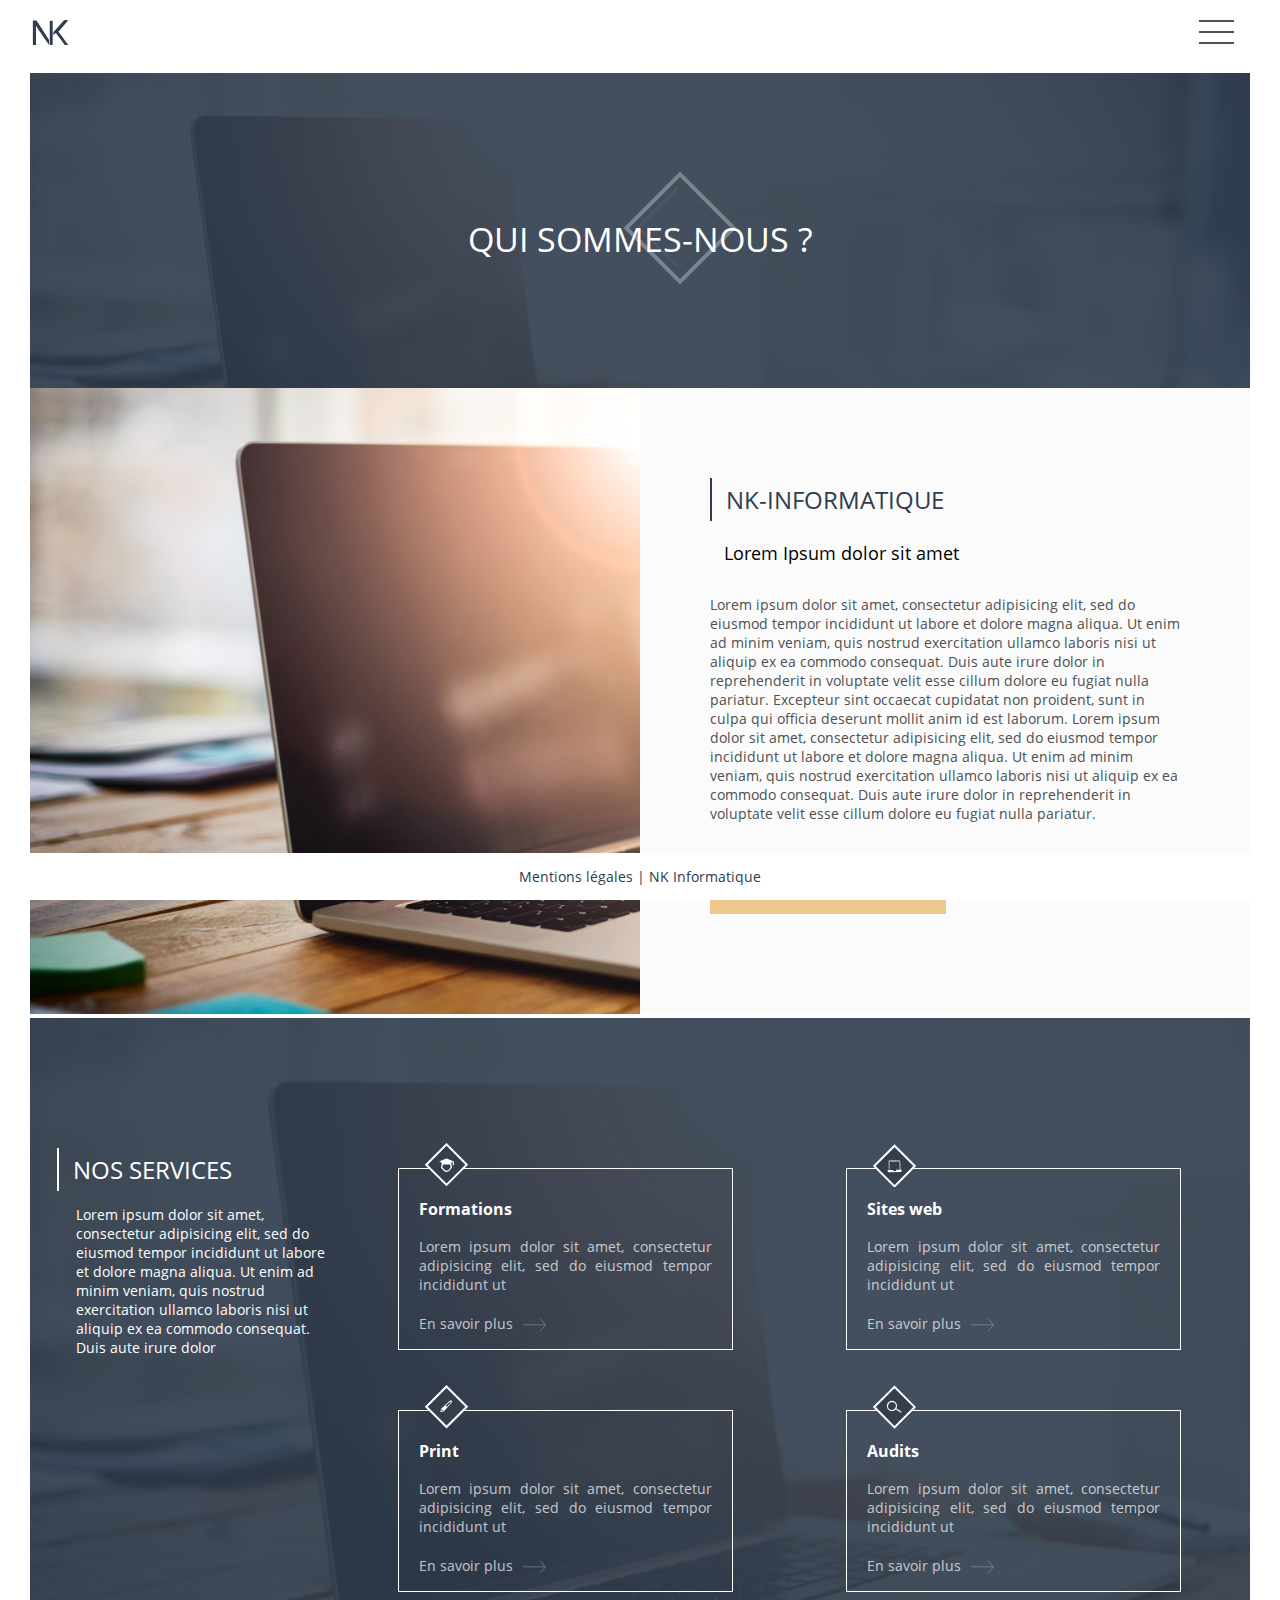
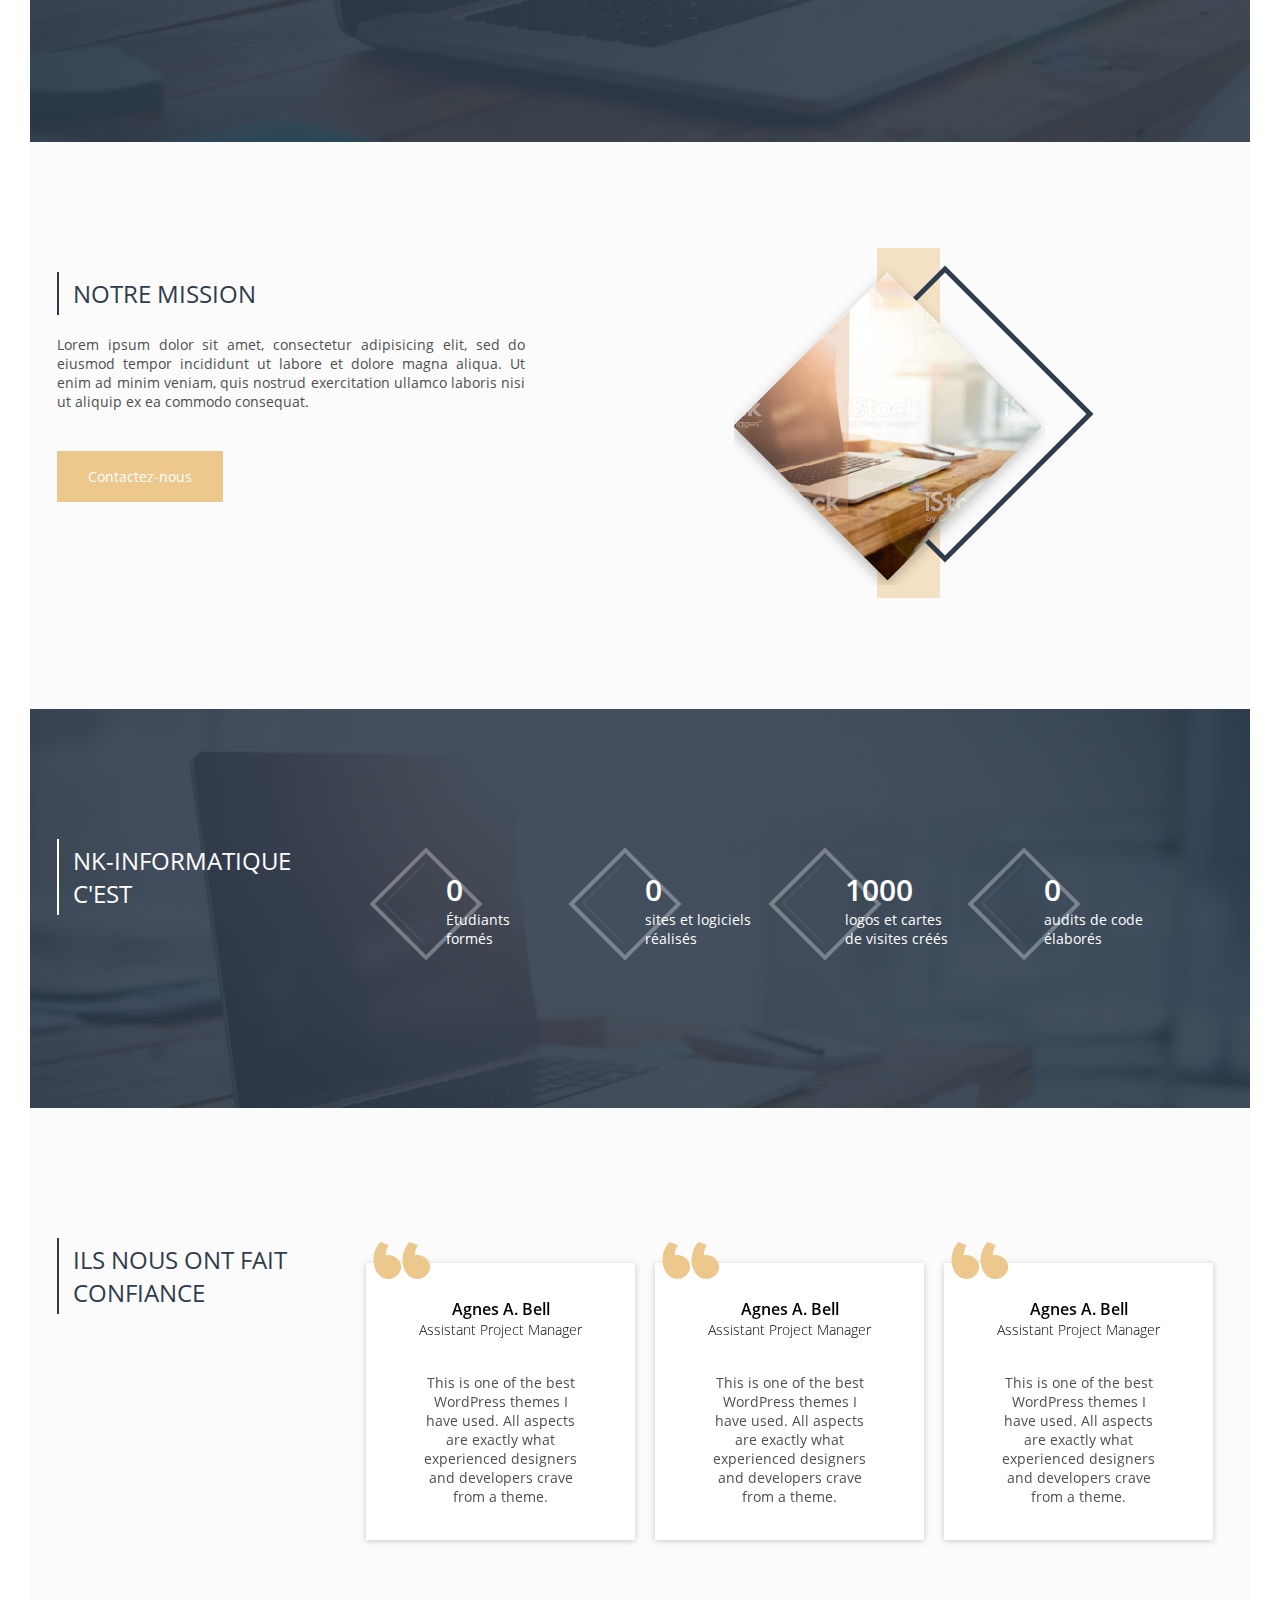
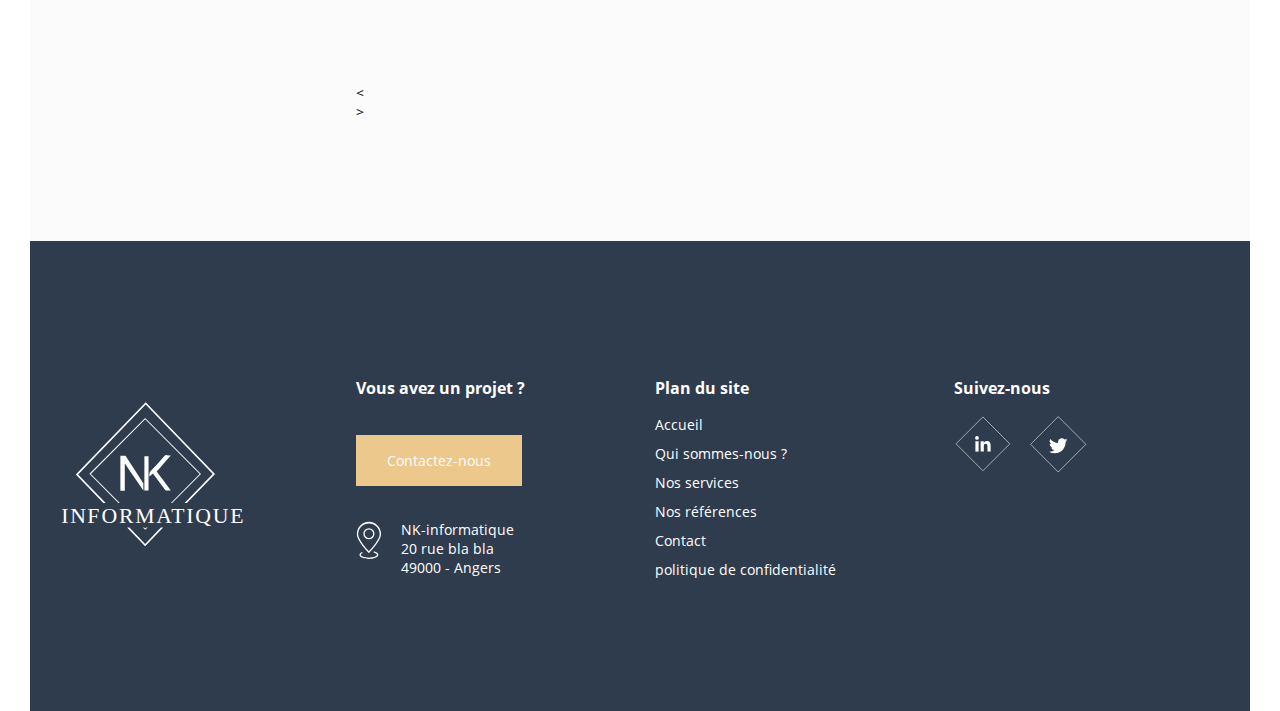
==== presentation.html @ 08543f2c "Page Présentation" ====
<!Doctype html>
<html lang="fr">
  <head>
    <meta charset="utf-8"/>
    <title> NK Informatique </title>
    <link rel="stylesheet" type="text/css" href="src/assets/bootstrap/grid.min.css">
    <link rel="stylesheet" type="text/css" href="src/assets/owl-carousel/owl.carousel.min.css">
    <link rel="stylesheet" type="text/css" href="style.css">
    <meta name="viewport" content="width=device-width, user-scalable=no">
  </head>

  <body>
      <header>
        <div class="container-fluid header">
          <div class="header-logo">
            <a href="#" title="retour à l'accueil"><img src="src/assets/img/logo-NK-informatique-head.svg" alt="NK-Informatique"></a>
          </div>
          <div class="header-nav">
            <div class="button_container" id="toggle">
              <span class="top"></span>
              <span class="middle"></span>
              <span class="bottom"></span>
            </div>
            <nav class="main-nav">
              <ul>
                <li>
                	<a class="link current" href="#">Accueil</a>
                </li>
                <li>
                	<a class="link" href="#">Qui sommes-nous ?</a>
                </li>
                <li>
                	<a class="link" href="#">Nos services</a>
                </li>
                <li>
                	<a class="link" href="#">Nos références</a>
                </li>
                <li>
                	<a class="link" href="#">Contact</a>
                </li>
              </ul>
            </nav>
          </div>
      </header>

      <section class="body-content">
        <div class="container-fluid">
          <section class="txt-center spad body-content_landing-header overlay">
            <div class="container">
              <div class="landing-hedare_content">
                <div class="losange-double"></div>
                <h1 class="txt-white"> Qui sommes-nous ? </h1>
              </div>
            </div>
          </section>

        <!--  <section id="pres-section-1" class="bg-grey pres-section-1 spad">
            <div class="container">
              <div class="row">
                <div class="txt-right double-img col-lg-4 col-md-5 col-sm-12">
                  <img class="img_background" src="src/assets/img/image-2.png">
                  <img src="src/assets/img/image-2.png">
                </div>
                <div class="pres-section-1_content col-lg-8 col-md-7 col-sm-12">
                  <h2 class="title">NK-informatique</h2>
                  <h3 class="sub-title">Lorem Ipsum dolor sit amet</h3>

                  <p class="summary txt-txt-justify">Lorem ipsum dolor sit amet, consectetur adipisicing elit, sed do eiusmod tempor incididunt ut
                     labore et dolore magna aliqua. Ut enim ad minim veniam, quis nostrud exercitation ullamco laboris nisi ut
                     aliquip ex ea commodo consequat. Duis aute irure dolor in reprehenderit in voluptate velit esse
                    cillum dolore eu fugiat nulla pariatur. Excepteur sint occaecat cupidatat non proident,
                    sunt in culpa qui officia deserunt mollit anim id est laborum.</p>

                    <a class="btn-primary" href="#">Découvrez nos références</a>
                </div>
              </div>
            </div>
          </section>-->



        <section id="pres-section-1" class="bg-grey pres-section-1">


                  <div class="pres-section-1_img">

                  </div>

                  <div class="pres-section-1_content">
                      <h2 class="title">NK-informatique</h2>
                      <h3 class="sub-title">Lorem Ipsum dolor sit amet</h3>

                      <p class="summary txt-txt-justify">Lorem ipsum dolor sit amet, consectetur adipisicing elit, sed do eiusmod tempor incididunt ut
                        labore et dolore magna aliqua. Ut enim ad minim veniam, quis nostrud exercitation ullamco laboris nisi ut
                        aliquip ex ea commodo consequat. Duis aute irure dolor in reprehenderit in voluptate velit esse
                        cillum dolore eu fugiat nulla pariatur. Excepteur sint occaecat cupidatat non proident,
                        sunt in culpa qui officia deserunt mollit anim id est laborum.
                        Lorem ipsum dolor sit amet, consectetur adipisicing elit, sed do eiusmod tempor incididunt ut
                        labore et dolore magna aliqua. Ut enim ad minim veniam, quis nostrud exercitation ullamco laboris nisi ut
                        aliquip ex ea commodo consequat. Duis aute irure dolor in reprehenderit in voluptate velit esse
                        cillum dolore eu fugiat nulla pariatur. </p>

                        <a class="btn-primary" href="#">Découvrez nos références</a>
                  </div>

            </section>


          <section class="section-4 section-services overlay spad">
            <div class="container">
              <div class="row">
                <div class="col-lg-3 col-md-3 col-sm-12">
                  <h2 class="title txt-white">Nos services</h2>
                  <p class="txt-white">Lorem ipsum dolor sit amet, consectetur adipisicing elit, sed do eiusmod tempor incididunt ut
                     labore et dolore magna aliqua. Ut enim ad minim veniam, quis nostrud exercitation ullamco laboris nisi ut
                     aliquip ex ea commodo consequat. Duis aute irure dolor</p>
                </div>
                <div class="col-lg-9 col-md-9 col-sm-12">
                    <div class="row">
                        <div class="col-lg-6 col-md-6 col-sm-12">
                          <div class="srv-bloc formation">
                            <h3 class="txt-white">Formations</h3>
                            <p class="txt-white">Lorem ipsum dolor sit amet, consectetur adipisicing elit, sed do eiusmod tempor incididunt ut
                            </p>
                            <a class="txt-white more" href="#">En savoir plus</a>
                          </div>
                        </div>
                        <div class="col-lg-6 col-md-6 col-sm-12">
                          <div class="srv-bloc web">
                            <h3 class="txt-white">Sites web</h3>
                            <p class="txt-white">Lorem ipsum dolor sit amet, consectetur adipisicing elit, sed do eiusmod tempor incididunt ut
                            </p>
                            <a class="txt-white more" href="#">En savoir plus</a>
                          </div>
                        </div>
                    </div>
                    <div class="row">
                        <div class="col-lg-6 col-md-6 col-sm-12">
                          <div class="srv-bloc print">
                            <h3 class="txt-white">Print</h3>
                            <p class="txt-white">Lorem ipsum dolor sit amet, consectetur adipisicing elit, sed do eiusmod tempor incididunt ut
                            </p>
                            <a class="txt-white more" href="#">En savoir plus</a>
                          </div>
                        </div>
                        <div class="col-lg-6 col-md-6 col-sm-12">
                          <div class="srv-bloc audit">
                            <h3 class="txt-white">Audits</h3>
                            <p class="txt-white">Lorem ipsum dolor sit amet, consectetur adipisicing elit, sed do eiusmod tempor incididunt ut
                            </p>
                            <a class="txt-white more" href="#">En savoir plus</a>
                          </div>
                        </div>
                    </div>
                </div>
              </div>
            </div>
          </section>

          <section class="section-3 section-3_mission spad bg-grey ">
            <div class="container">
              <div class="row">
                <div class="col-lg-5 col-md-12 col-sm-12">
                  <h2 class="title">Notre mission</h2>

                  <p class="summary txt-justify">Lorem ipsum dolor sit amet, consectetur adipisicing elit, sed do eiusmod tempor incididunt ut
                     labore et dolore magna aliqua. Ut enim ad minim veniam, quis nostrud exercitation ullamco laboris nisi ut
                     aliquip ex ea commodo consequat.</p>

                  <a class="btn-primary" href="#">Contactez-nous</a>
                </div>
                <div class="col-lg-7 col-md-12 col-sm-12">
                  <div class="section-mission_img txt-center">
                    <div class="section-mission_img-content">
                          <img src="src/assets/img/image-1.png" alt="">
                    </div>
                  </div>
                </div>
              </div>
            </div>
          </section>



          <section class="section-4 section-chiffres spad overlay">
            <div class="container">
              <div class="row">
                <div class="col-lg-3 col-md-12 col-sm-12">
                  <h2 class="txt-white title">NK-Informatique c'est</h2>
                </div>

                  <div class="col-lg-2 col-md-3 col-sm-12">
                    <div class="section-4_decompte">
                      <div class="losange-double"></div>
                      <h2 class="txt-white incremental" rel="350"> 0 </h2>
                      <p class="txt-white">Étudiants formés</p>
                      </div>
                    </div>

                    <div class="col-lg-2 col-md-3 col-sm-12">
                      <div class="section-4_decompte">
                        <div class="losange-double"></div>
                        <h2 class="txt-white incremental" rel="79"> 0 </h2>
                        <p class="txt-white">sites et logiciels réalisés</p>
                        </div>
                      </div>

                      <div class="col-lg-2 col-md-3 col-sm-12">
                        <div class="section-4_decompte">
                          <div class="losange-double"></div>
                          <h2 class="txt-white incremental" rel="1280"> 1000 </h2>
                          <p class="txt-white">logos et cartes de visites créés</p>
                          </div>
                        </div>

                        <div class="col-lg-2 col-md-3 col-sm-12">
                          <div class="section-4_decompte">
                            <div class="losange-double"></div>
                            <h2 class="txt-white incremental" rel="23"> 0 </h2>
                            <p class="txt-white">audits de code élaborés</p>
                            </div>
                          </div>

                </div>
              </div>
          </section>




          <section class="section-5 section-testymony spad bg-grey">
            <div class="container">
              <div class="row">
                <div class="col-lg-3 col-md-12 col-sm-12">
                  <h2 class="title">Ils nous ont fait confiance</h2>
                </div>

                  <div class="col-lg-9 col-md-9 col-sm-12">
                        <div id="testimonial-slider" class="owl-carousel">

                              <div class="testimonial-item equal-height style-6 shadow" style="height: 254px;">

                                  <div class="cell-right">
                                      <div class="testimonial-name"><h3>Agnes A. Bell<h3></div>
                                      <div class="testimonial-job"><h4>Assistant Project Manager</h4></div>
                                  </div>
                                  <div class="testimonial-content quote">
                                    <p>This is one of the best WordPress themes I have used. All aspects are exactly what experienced designers and developers crave from a theme.</p>
                                  </div>
                              </div>

                              <div class="testimonial-item equal-height style-6 shadow" style="height: 254px;">

                                  <div class="cell-right">
                                      <div class="testimonial-name"><h3>Agnes A. Bell<h3></div>
                                      <div class="testimonial-job"><h4>Assistant Project Manager</h4></div>
                                  </div>
                                  <div class="testimonial-content quote">
                                    <p>This is one of the best WordPress themes I have used. All aspects are exactly what experienced designers and developers crave from a theme.</p>
                                  </div>
                              </div>

                              <div class="testimonial-item equal-height style-6 shadow" style="height: 254px;">

                                  <div class="cell-right">
                                      <div class="testimonial-name"><h3>Agnes A. Bell<h3></div>
                                      <div class="testimonial-job"><h4>Assistant Project Manager</h4></div>
                                  </div>
                                  <div class="testimonial-content quote">
                                    <p>This is one of the best WordPress themes I have used. All aspects are exactly what experienced designers and developers crave from a theme.</p>
                                  </div>
                              </div>

                              <div class="testimonial-item equal-height style-6 shadow" style="height: 254px;">

                                  <div class="cell-right">
                                      <div class="testimonial-name"><h3>Agnes A. Bell<h3></div>
                                      <div class="testimonial-job"><h4>Assistant Project Manager</h4></div>
                                  </div>
                                  <div class="testimonial-content quote">
                                    <p>This is one of the best WordPress themes I have used. All aspects are exactly what experienced designers and developers crave from a theme.
                                    This is one of the best WordPress themes I have used. All aspects are exactly what experienced designers and developers crave from a theme.</p>
                                  </div>
                              </div>
                          </div>
                    </div>
                </div>
              </div>
          </section>


          <footer class="bg-blue spad main-footer">
            <div class="container">
              <div class="row">
                <div class="col-lg-3 col-md-6 col-sm-6 col-xs-12 align-self-center">
                  <img class="logo" src="src/assets/img/logo-NK-informatique-bc.svg" alt="" >
                </div>
                <div class="col-lg-3 col-md-6 col-sm-6 col-xs-12">
                  <div class="footer_cta">
                    <h3 class="txt-white">Vous avez un projet ?</h3>
                    <a class="btn-primary" href="#">Contactez-nous</a>
                  </div>
                  <div class="footer_adress">
                    <img src="src/assets/img/icones/localisation.svg" alt="">
                    <p class="footer_localisation txt-white">NK-informatique<br/>
                    20 rue bla bla <br/>
                    49000 - Angers</p>
                  </div>
                </div>
                <div class="footer_sitemap col-lg-3 col-md-6 col-sm-6 col-xs-12">
                    <h3 class="txt-white">Plan du site</h3>
                    <ul>
                      <li><a class="link txt-white" href="#">Accueil</a></li>
                      <li><a class="link txt-white" href="#">Qui sommes-nous ?</a></li>
                      <li><a class="link txt-white" href="#">Nos services</a></li>
                      <li><a class="link txt-white" href="#">Nos références</a></li>
                      <li><a class="link txt-white" href="#">Contact</a></li>
                      <li><a class="link txt-white" href="#">politique de confidentialité</a></li>
                    </ul>
                </div>
                <div class="footer_sn col-lg-3 col-md-6 col-sm-6 col-xs-12">
                  <h3 class="txt-white">Suivez-nous</h3>
                  <a href="#" title="Linkedin"><img src="src/assets/img/icones/linkedin.svg" alt="Linkedin"></a>
                  <a href="#" title="Twitter"><img src="src/assets/img/icones/twitter.svg" alt="Twitter"></a>
                </div>
              </div>
            </div>
          </footer>


        </div>
      </section>


      <footer class="sub-footer">
        <div class="footer-content">
          <p><a class="link" href="#">Mentions légales</a> | NK Informatique </p>
        </div>
      </footer>
    </div>
    <script type="text/javascript" src="src/assets/js/jquery.min.js"></script>
    <script type="text/javascript" src="src/assets/js/owl.carousel.min.js"></script>
    <script type="text/javascript" src="src/assets/js/main.js"></script>
    </body>


</html>
---- src/assets/bootstrap/grid.min.css ----
/*!
 * Bootstrap Grid v4.0.0 (https://getbootstrap.com)
 * Copyright 2011-2018 The Bootstrap Authors
 * Copyright 2011-2018 Twitter, Inc.
 * Licensed under MIT (https://github.com/twbs/bootstrap/blob/master/LICENSE)
 */@-ms-viewport{width:device-width}html{box-sizing:border-box;-ms-overflow-style:scrollbar}*,::after,::before{box-sizing:inherit}.container{width:100%;padding-right:15px;padding-left:15px;margin-right:auto;margin-left:auto}@media (min-width:576px){.container{max-width:540px}}@media (min-width:768px){.container{max-width:720px}}@media (min-width:992px){.container{max-width:960px}}@media (min-width:1200px){.container{max-width:1140px}}.container-fluid{width:100%;padding-right:15px;padding-left:15px;margin-right:auto;margin-left:auto}.row{display:-webkit-box;display:-ms-flexbox;display:flex;-ms-flex-wrap:wrap;flex-wrap:wrap;margin-right:-15px;margin-left:-15px}.no-gutters{margin-right:0;margin-left:0}.no-gutters>.col,.no-gutters>[class*=col-]{padding-right:0;padding-left:0}.col,.col-1,.col-10,.col-11,.col-12,.col-2,.col-3,.col-4,.col-5,.col-6,.col-7,.col-8,.col-9,.col-auto,.col-lg,.col-lg-1,.col-lg-10,.col-lg-11,.col-lg-12,.col-lg-2,.col-lg-3,.col-lg-4,.col-lg-5,.col-lg-6,.col-lg-7,.col-lg-8,.col-lg-9,.col-lg-auto,.col-md,.col-md-1,.col-md-10,.col-md-11,.col-md-12,.col-md-2,.col-md-3,.col-md-4,.col-md-5,.col-md-6,.col-md-7,.col-md-8,.col-md-9,.col-md-auto,.col-sm,.col-sm-1,.col-sm-10,.col-sm-11,.col-sm-12,.col-sm-2,.col-sm-3,.col-sm-4,.col-sm-5,.col-sm-6,.col-sm-7,.col-sm-8,.col-sm-9,.col-sm-auto,.col-xl,.col-xl-1,.col-xl-10,.col-xl-11,.col-xl-12,.col-xl-2,.col-xl-3,.col-xl-4,.col-xl-5,.col-xl-6,.col-xl-7,.col-xl-8,.col-xl-9,.col-xl-auto{position:relative;width:100%;min-height:1px;padding-right:15px;padding-left:15px}.col{-ms-flex-preferred-size:0;flex-basis:0;-webkit-box-flex:1;-ms-flex-positive:1;flex-grow:1;max-width:100%}.col-auto{-webkit-box-flex:0;-ms-flex:0 0 auto;flex:0 0 auto;width:auto;max-width:none}.col-1{-webkit-box-flex:0;-ms-flex:0 0 8.333333%;flex:0 0 8.333333%;max-width:8.333333%}.col-2{-webkit-box-flex:0;-ms-flex:0 0 16.666667%;flex:0 0 16.666667%;max-width:16.666667%}.col-3{-webkit-box-flex:0;-ms-flex:0 0 25%;flex:0 0 25%;max-width:25%}.col-4{-webkit-box-flex:0;-ms-flex:0 0 33.333333%;flex:0 0 33.333333%;max-width:33.333333%}.col-5{-webkit-box-flex:0;-ms-flex:0 0 41.666667%;flex:0 0 41.666667%;max-width:41.666667%}.col-6{-webkit-box-flex:0;-ms-flex:0 0 50%;flex:0 0 50%;max-width:50%}.col-7{-webkit-box-flex:0;-ms-flex:0 0 58.333333%;flex:0 0 58.333333%;max-width:58.333333%}.col-8{-webkit-box-flex:0;-ms-flex:0 0 66.666667%;flex:0 0 66.666667%;max-width:66.666667%}.col-9{-webkit-box-flex:0;-ms-flex:0 0 75%;flex:0 0 75%;max-width:75%}.col-10{-webkit-box-flex:0;-ms-flex:0 0 83.333333%;flex:0 0 83.333333%;max-width:83.333333%}.col-11{-webkit-box-flex:0;-ms-flex:0 0 91.666667%;flex:0 0 91.666667%;max-width:91.666667%}.col-12{-webkit-box-flex:0;-ms-flex:0 0 100%;flex:0 0 100%;max-width:100%}.order-first{-webkit-box-ordinal-group:0;-ms-flex-order:-1;order:-1}.order-last{-webkit-box-ordinal-group:14;-ms-flex-order:13;order:13}.order-0{-webkit-box-ordinal-group:1;-ms-flex-order:0;order:0}.order-1{-webkit-box-ordinal-group:2;-ms-flex-order:1;order:1}.order-2{-webkit-box-ordinal-group:3;-ms-flex-order:2;order:2}.order-3{-webkit-box-ordinal-group:4;-ms-flex-order:3;order:3}.order-4{-webkit-box-ordinal-group:5;-ms-flex-order:4;order:4}.order-5{-webkit-box-ordinal-group:6;-ms-flex-order:5;order:5}.order-6{-webkit-box-ordinal-group:7;-ms-flex-order:6;order:6}.order-7{-webkit-box-ordinal-group:8;-ms-flex-order:7;order:7}.order-8{-webkit-box-ordinal-group:9;-ms-flex-order:8;order:8}.order-9{-webkit-box-ordinal-group:10;-ms-flex-order:9;order:9}.order-10{-webkit-box-ordinal-group:11;-ms-flex-order:10;order:10}.order-11{-webkit-box-ordinal-group:12;-ms-flex-order:11;order:11}.order-12{-webkit-box-ordinal-group:13;-ms-flex-order:12;order:12}.offset-1{margin-left:8.333333%}.offset-2{margin-left:16.666667%}.offset-3{margin-left:25%}.offset-4{margin-left:33.333333%}.offset-5{margin-left:41.666667%}.offset-6{margin-left:50%}.offset-7{margin-left:58.333333%}.offset-8{margin-left:66.666667%}.offset-9{margin-left:75%}.offset-10{margin-left:83.333333%}.offset-11{margin-left:91.666667%}@media (min-width:576px){.col-sm{-ms-flex-preferred-size:0;flex-basis:0;-webkit-box-flex:1;-ms-flex-positive:1;flex-grow:1;max-width:100%}.col-sm-auto{-webkit-box-flex:0;-ms-flex:0 0 auto;flex:0 0 auto;width:auto;max-width:none}.col-sm-1{-webkit-box-flex:0;-ms-flex:0 0 8.333333%;flex:0 0 8.333333%;max-width:8.333333%}.col-sm-2{-webkit-box-flex:0;-ms-flex:0 0 16.666667%;flex:0 0 16.666667%;max-width:16.666667%}.col-sm-3{-webkit-box-flex:0;-ms-flex:0 0 25%;flex:0 0 25%;max-width:25%}.col-sm-4{-webkit-box-flex:0;-ms-flex:0 0 33.333333%;flex:0 0 33.333333%;max-width:33.333333%}.col-sm-5{-webkit-box-flex:0;-ms-flex:0 0 41.666667%;flex:0 0 41.666667%;max-width:41.666667%}.col-sm-6{-webkit-box-flex:0;-ms-flex:0 0 50%;flex:0 0 50%;max-width:50%}.col-sm-7{-webkit-box-flex:0;-ms-flex:0 0 58.333333%;flex:0 0 58.333333%;max-width:58.333333%}.col-sm-8{-webkit-box-flex:0;-ms-flex:0 0 66.666667%;flex:0 0 66.666667%;max-width:66.666667%}.col-sm-9{-webkit-box-flex:0;-ms-flex:0 0 75%;flex:0 0 75%;max-width:75%}.col-sm-10{-webkit-box-flex:0;-ms-flex:0 0 83.333333%;flex:0 0 83.333333%;max-width:83.333333%}.col-sm-11{-webkit-box-flex:0;-ms-flex:0 0 91.666667%;flex:0 0 91.666667%;max-width:91.666667%}.col-sm-12{-webkit-box-flex:0;-ms-flex:0 0 100%;flex:0 0 100%;max-width:100%}.order-sm-first{-webkit-box-ordinal-group:0;-ms-flex-order:-1;order:-1}.order-sm-last{-webkit-box-ordinal-group:14;-ms-flex-order:13;order:13}.order-sm-0{-webkit-box-ordinal-group:1;-ms-flex-order:0;order:0}.order-sm-1{-webkit-box-ordinal-group:2;-ms-flex-order:1;order:1}.order-sm-2{-webkit-box-ordinal-group:3;-ms-flex-order:2;order:2}.order-sm-3{-webkit-box-ordinal-group:4;-ms-flex-order:3;order:3}.order-sm-4{-webkit-box-ordinal-group:5;-ms-flex-order:4;order:4}.order-sm-5{-webkit-box-ordinal-group:6;-ms-flex-order:5;order:5}.order-sm-6{-webkit-box-ordinal-group:7;-ms-flex-order:6;order:6}.order-sm-7{-webkit-box-ordinal-group:8;-ms-flex-order:7;order:7}.order-sm-8{-webkit-box-ordinal-group:9;-ms-flex-order:8;order:8}.order-sm-9{-webkit-box-ordinal-group:10;-ms-flex-order:9;order:9}.order-sm-10{-webkit-box-ordinal-group:11;-ms-flex-order:10;order:10}.order-sm-11{-webkit-box-ordinal-group:12;-ms-flex-order:11;order:11}.order-sm-12{-webkit-box-ordinal-group:13;-ms-flex-order:12;order:12}.offset-sm-0{margin-left:0}.offset-sm-1{margin-left:8.333333%}.offset-sm-2{margin-left:16.666667%}.offset-sm-3{margin-left:25%}.offset-sm-4{margin-left:33.333333%}.offset-sm-5{margin-left:41.666667%}.offset-sm-6{margin-left:50%}.offset-sm-7{margin-left:58.333333%}.offset-sm-8{margin-left:66.666667%}.offset-sm-9{margin-left:75%}.offset-sm-10{margin-left:83.333333%}.offset-sm-11{margin-left:91.666667%}}@media (min-width:768px){.col-md{-ms-flex-preferred-size:0;flex-basis:0;-webkit-box-flex:1;-ms-flex-positive:1;flex-grow:1;max-width:100%}.col-md-auto{-webkit-box-flex:0;-ms-flex:0 0 auto;flex:0 0 auto;width:auto;max-width:none}.col-md-1{-webkit-box-flex:0;-ms-flex:0 0 8.333333%;flex:0 0 8.333333%;max-width:8.333333%}.col-md-2{-webkit-box-flex:0;-ms-flex:0 0 16.666667%;flex:0 0 16.666667%;max-width:16.666667%}.col-md-3{-webkit-box-flex:0;-ms-flex:0 0 25%;flex:0 0 25%;max-width:25%}.col-md-4{-webkit-box-flex:0;-ms-flex:0 0 33.333333%;flex:0 0 33.333333%;max-width:33.333333%}.col-md-5{-webkit-box-flex:0;-ms-flex:0 0 41.666667%;flex:0 0 41.666667%;max-width:41.666667%}.col-md-6{-webkit-box-flex:0;-ms-flex:0 0 50%;flex:0 0 50%;max-width:50%}.col-md-7{-webkit-box-flex:0;-ms-flex:0 0 58.333333%;flex:0 0 58.333333%;max-width:58.333333%}.col-md-8{-webkit-box-flex:0;-ms-flex:0 0 66.666667%;flex:0 0 66.666667%;max-width:66.666667%}.col-md-9{-webkit-box-flex:0;-ms-flex:0 0 75%;flex:0 0 75%;max-width:75%}.col-md-10{-webkit-box-flex:0;-ms-flex:0 0 83.333333%;flex:0 0 83.333333%;max-width:83.333333%}.col-md-11{-webkit-box-flex:0;-ms-flex:0 0 91.666667%;flex:0 0 91.666667%;max-width:91.666667%}.col-md-12{-webkit-box-flex:0;-ms-flex:0 0 100%;flex:0 0 100%;max-width:100%}.order-md-first{-webkit-box-ordinal-group:0;-ms-flex-order:-1;order:-1}.order-md-last{-webkit-box-ordinal-group:14;-ms-flex-order:13;order:13}.order-md-0{-webkit-box-ordinal-group:1;-ms-flex-order:0;order:0}.order-md-1{-webkit-box-ordinal-group:2;-ms-flex-order:1;order:1}.order-md-2{-webkit-box-ordinal-group:3;-ms-flex-order:2;order:2}.order-md-3{-webkit-box-ordinal-group:4;-ms-flex-order:3;order:3}.order-md-4{-webkit-box-ordinal-group:5;-ms-flex-order:4;order:4}.order-md-5{-webkit-box-ordinal-group:6;-ms-flex-order:5;order:5}.order-md-6{-webkit-box-ordinal-group:7;-ms-flex-order:6;order:6}.order-md-7{-webkit-box-ordinal-group:8;-ms-flex-order:7;order:7}.order-md-8{-webkit-box-ordinal-group:9;-ms-flex-order:8;order:8}.order-md-9{-webkit-box-ordinal-group:10;-ms-flex-order:9;order:9}.order-md-10{-webkit-box-ordinal-group:11;-ms-flex-order:10;order:10}.order-md-11{-webkit-box-ordinal-group:12;-ms-flex-order:11;order:11}.order-md-12{-webkit-box-ordinal-group:13;-ms-flex-order:12;order:12}.offset-md-0{margin-left:0}.offset-md-1{margin-left:8.333333%}.offset-md-2{margin-left:16.666667%}.offset-md-3{margin-left:25%}.offset-md-4{margin-left:33.333333%}.offset-md-5{margin-left:41.666667%}.offset-md-6{margin-left:50%}.offset-md-7{margin-left:58.333333%}.offset-md-8{margin-left:66.666667%}.offset-md-9{margin-left:75%}.offset-md-10{margin-left:83.333333%}.offset-md-11{margin-left:91.666667%}}@media (min-width:992px){.col-lg{-ms-flex-preferred-size:0;flex-basis:0;-webkit-box-flex:1;-ms-flex-positive:1;flex-grow:1;max-width:100%}.col-lg-auto{-webkit-box-flex:0;-ms-flex:0 0 auto;flex:0 0 auto;width:auto;max-width:none}.col-lg-1{-webkit-box-flex:0;-ms-flex:0 0 8.333333%;flex:0 0 8.333333%;max-width:8.333333%}.col-lg-2{-webkit-box-flex:0;-ms-flex:0 0 16.666667%;flex:0 0 16.666667%;max-width:16.666667%}.col-lg-3{-webkit-box-flex:0;-ms-flex:0 0 25%;flex:0 0 25%;max-width:25%}.col-lg-4{-webkit-box-flex:0;-ms-flex:0 0 33.333333%;flex:0 0 33.333333%;max-width:33.333333%}.col-lg-5{-webkit-box-flex:0;-ms-flex:0 0 41.666667%;flex:0 0 41.666667%;max-width:41.666667%}.col-lg-6{-webkit-box-flex:0;-ms-flex:0 0 50%;flex:0 0 50%;max-width:50%}.col-lg-7{-webkit-box-flex:0;-ms-flex:0 0 58.333333%;flex:0 0 58.333333%;max-width:58.333333%}.col-lg-8{-webkit-box-flex:0;-ms-flex:0 0 66.666667%;flex:0 0 66.666667%;max-width:66.666667%}.col-lg-9{-webkit-box-flex:0;-ms-flex:0 0 75%;flex:0 0 75%;max-width:75%}.col-lg-10{-webkit-box-flex:0;-ms-flex:0 0 83.333333%;flex:0 0 83.333333%;max-width:83.333333%}.col-lg-11{-webkit-box-flex:0;-ms-flex:0 0 91.666667%;flex:0 0 91.666667%;max-width:91.666667%}.col-lg-12{-webkit-box-flex:0;-ms-flex:0 0 100%;flex:0 0 100%;max-width:100%}.order-lg-first{-webkit-box-ordinal-group:0;-ms-flex-order:-1;order:-1}.order-lg-last{-webkit-box-ordinal-group:14;-ms-flex-order:13;order:13}.order-lg-0{-webkit-box-ordinal-group:1;-ms-flex-order:0;order:0}.order-lg-1{-webkit-box-ordinal-group:2;-ms-flex-order:1;order:1}.order-lg-2{-webkit-box-ordinal-group:3;-ms-flex-order:2;order:2}.order-lg-3{-webkit-box-ordinal-group:4;-ms-flex-order:3;order:3}.order-lg-4{-webkit-box-ordinal-group:5;-ms-flex-order:4;order:4}.order-lg-5{-webkit-box-ordinal-group:6;-ms-flex-order:5;order:5}.order-lg-6{-webkit-box-ordinal-group:7;-ms-flex-order:6;order:6}.order-lg-7{-webkit-box-ordinal-group:8;-ms-flex-order:7;order:7}.order-lg-8{-webkit-box-ordinal-group:9;-ms-flex-order:8;order:8}.order-lg-9{-webkit-box-ordinal-group:10;-ms-flex-order:9;order:9}.order-lg-10{-webkit-box-ordinal-group:11;-ms-flex-order:10;order:10}.order-lg-11{-webkit-box-ordinal-group:12;-ms-flex-order:11;order:11}.order-lg-12{-webkit-box-ordinal-group:13;-ms-flex-order:12;order:12}.offset-lg-0{margin-left:0}.offset-lg-1{margin-left:8.333333%}.offset-lg-2{margin-left:16.666667%}.offset-lg-3{margin-left:25%}.offset-lg-4{margin-left:33.333333%}.offset-lg-5{margin-left:41.666667%}.offset-lg-6{margin-left:50%}.offset-lg-7{margin-left:58.333333%}.offset-lg-8{margin-left:66.666667%}.offset-lg-9{margin-left:75%}.offset-lg-10{margin-left:83.333333%}.offset-lg-11{margin-left:91.666667%}}@media (min-width:1200px){.col-xl{-ms-flex-preferred-size:0;flex-basis:0;-webkit-box-flex:1;-ms-flex-positive:1;flex-grow:1;max-width:100%}.col-xl-auto{-webkit-box-flex:0;-ms-flex:0 0 auto;flex:0 0 auto;width:auto;max-width:none}.col-xl-1{-webkit-box-flex:0;-ms-flex:0 0 8.333333%;flex:0 0 8.333333%;max-width:8.333333%}.col-xl-2{-webkit-box-flex:0;-ms-flex:0 0 16.666667%;flex:0 0 16.666667%;max-width:16.666667%}.col-xl-3{-webkit-box-flex:0;-ms-flex:0 0 25%;flex:0 0 25%;max-width:25%}.col-xl-4{-webkit-box-flex:0;-ms-flex:0 0 33.333333%;flex:0 0 33.333333%;max-width:33.333333%}.col-xl-5{-webkit-box-flex:0;-ms-flex:0 0 41.666667%;flex:0 0 41.666667%;max-width:41.666667%}.col-xl-6{-webkit-box-flex:0;-ms-flex:0 0 50%;flex:0 0 50%;max-width:50%}.col-xl-7{-webkit-box-flex:0;-ms-flex:0 0 58.333333%;flex:0 0 58.333333%;max-width:58.333333%}.col-xl-8{-webkit-box-flex:0;-ms-flex:0 0 66.666667%;flex:0 0 66.666667%;max-width:66.666667%}.col-xl-9{-webkit-box-flex:0;-ms-flex:0 0 75%;flex:0 0 75%;max-width:75%}.col-xl-10{-webkit-box-flex:0;-ms-flex:0 0 83.333333%;flex:0 0 83.333333%;max-width:83.333333%}.col-xl-11{-webkit-box-flex:0;-ms-flex:0 0 91.666667%;flex:0 0 91.666667%;max-width:91.666667%}.col-xl-12{-webkit-box-flex:0;-ms-flex:0 0 100%;flex:0 0 100%;max-width:100%}.order-xl-first{-webkit-box-ordinal-group:0;-ms-flex-order:-1;order:-1}.order-xl-last{-webkit-box-ordinal-group:14;-ms-flex-order:13;order:13}.order-xl-0{-webkit-box-ordinal-group:1;-ms-flex-order:0;order:0}.order-xl-1{-webkit-box-ordinal-group:2;-ms-flex-order:1;order:1}.order-xl-2{-webkit-box-ordinal-group:3;-ms-flex-order:2;order:2}.order-xl-3{-webkit-box-ordinal-group:4;-ms-flex-order:3;order:3}.order-xl-4{-webkit-box-ordinal-group:5;-ms-flex-order:4;order:4}.order-xl-5{-webkit-box-ordinal-group:6;-ms-flex-order:5;order:5}.order-xl-6{-webkit-box-ordinal-group:7;-ms-flex-order:6;order:6}.order-xl-7{-webkit-box-ordinal-group:8;-ms-flex-order:7;order:7}.order-xl-8{-webkit-box-ordinal-group:9;-ms-flex-order:8;order:8}.order-xl-9{-webkit-box-ordinal-group:10;-ms-flex-order:9;order:9}.order-xl-10{-webkit-box-ordinal-group:11;-ms-flex-order:10;order:10}.order-xl-11{-webkit-box-ordinal-group:12;-ms-flex-order:11;order:11}.order-xl-12{-webkit-box-ordinal-group:13;-ms-flex-order:12;order:12}.offset-xl-0{margin-left:0}.offset-xl-1{margin-left:8.333333%}.offset-xl-2{margin-left:16.666667%}.offset-xl-3{margin-left:25%}.offset-xl-4{margin-left:33.333333%}.offset-xl-5{margin-left:41.666667%}.offset-xl-6{margin-left:50%}.offset-xl-7{margin-left:58.333333%}.offset-xl-8{margin-left:66.666667%}.offset-xl-9{margin-left:75%}.offset-xl-10{margin-left:83.333333%}.offset-xl-11{margin-left:91.666667%}}.d-none{display:none!important}.d-inline{display:inline!important}.d-inline-block{display:inline-block!important}.d-block{display:block!important}.d-table{display:table!important}.d-table-row{display:table-row!important}.d-table-cell{display:table-cell!important}.d-flex{display:-webkit-box!important;display:-ms-flexbox!important;display:flex!important}.d-inline-flex{display:-webkit-inline-box!important;display:-ms-inline-flexbox!important;display:inline-flex!important}@media (min-width:576px){.d-sm-none{display:none!important}.d-sm-inline{display:inline!important}.d-sm-inline-block{display:inline-block!important}.d-sm-block{display:block!important}.d-sm-table{display:table!important}.d-sm-table-row{display:table-row!important}.d-sm-table-cell{display:table-cell!important}.d-sm-flex{display:-webkit-box!important;display:-ms-flexbox!important;display:flex!important}.d-sm-inline-flex{display:-webkit-inline-box!important;display:-ms-inline-flexbox!important;display:inline-flex!important}}@media (min-width:768px){.d-md-none{display:none!important}.d-md-inline{display:inline!important}.d-md-inline-block{display:inline-block!important}.d-md-block{display:block!important}.d-md-table{display:table!important}.d-md-table-row{display:table-row!important}.d-md-table-cell{display:table-cell!important}.d-md-flex{display:-webkit-box!important;display:-ms-flexbox!important;display:flex!important}.d-md-inline-flex{display:-webkit-inline-box!important;display:-ms-inline-flexbox!important;display:inline-flex!important}}@media (min-width:992px){.d-lg-none{display:none!important}.d-lg-inline{display:inline!important}.d-lg-inline-block{display:inline-block!important}.d-lg-block{display:block!important}.d-lg-table{display:table!important}.d-lg-table-row{display:table-row!important}.d-lg-table-cell{display:table-cell!important}.d-lg-flex{display:-webkit-box!important;display:-ms-flexbox!important;display:flex!important}.d-lg-inline-flex{display:-webkit-inline-box!important;display:-ms-inline-flexbox!important;display:inline-flex!important}}@media (min-width:1200px){.d-xl-none{display:none!important}.d-xl-inline{display:inline!important}.d-xl-inline-block{display:inline-block!important}.d-xl-block{display:block!important}.d-xl-table{display:table!important}.d-xl-table-row{display:table-row!important}.d-xl-table-cell{display:table-cell!important}.d-xl-flex{display:-webkit-box!important;display:-ms-flexbox!important;display:flex!important}.d-xl-inline-flex{display:-webkit-inline-box!important;display:-ms-inline-flexbox!important;display:inline-flex!important}}@media print{.d-print-none{display:none!important}.d-print-inline{display:inline!important}.d-print-inline-block{display:inline-block!important}.d-print-block{display:block!important}.d-print-table{display:table!important}.d-print-table-row{display:table-row!important}.d-print-table-cell{display:table-cell!important}.d-print-flex{display:-webkit-box!important;display:-ms-flexbox!important;display:flex!important}.d-print-inline-flex{display:-webkit-inline-box!important;display:-ms-inline-flexbox!important;display:inline-flex!important}}.flex-row{-webkit-box-orient:horizontal!important;-webkit-box-direction:normal!important;-ms-flex-direction:row!important;flex-direction:row!important}.flex-column{-webkit-box-orient:vertical!important;-webkit-box-direction:normal!important;-ms-flex-direction:column!important;flex-direction:column!important}.flex-row-reverse{-webkit-box-orient:horizontal!important;-webkit-box-direction:reverse!important;-ms-flex-direction:row-reverse!important;flex-direction:row-reverse!important}.flex-column-reverse{-webkit-box-orient:vertical!important;-webkit-box-direction:reverse!important;-ms-flex-direction:column-reverse!important;flex-direction:column-reverse!important}.flex-wrap{-ms-flex-wrap:wrap!important;flex-wrap:wrap!important}.flex-nowrap{-ms-flex-wrap:nowrap!important;flex-wrap:nowrap!important}.flex-wrap-reverse{-ms-flex-wrap:wrap-reverse!important;flex-wrap:wrap-reverse!important}.justify-content-start{-webkit-box-pack:start!important;-ms-flex-pack:start!important;justify-content:flex-start!important}.justify-content-end{-webkit-box-pack:end!important;-ms-flex-pack:end!important;justify-content:flex-end!important}.justify-content-center{-webkit-box-pack:center!important;-ms-flex-pack:center!important;justify-content:center!important}.justify-content-between{-webkit-box-pack:justify!important;-ms-flex-pack:justify!important;justify-content:space-between!important}.justify-content-around{-ms-flex-pack:distribute!important;justify-content:space-around!important}.align-items-start{-webkit-box-align:start!important;-ms-flex-align:start!important;align-items:flex-start!important}.align-items-end{-webkit-box-align:end!important;-ms-flex-align:end!important;align-items:flex-end!important}.align-items-center{-webkit-box-align:center!important;-ms-flex-align:center!important;align-items:center!important}.align-items-baseline{-webkit-box-align:baseline!important;-ms-flex-align:baseline!important;align-items:baseline!important}.align-items-stretch{-webkit-box-align:stretch!important;-ms-flex-align:stretch!important;align-items:stretch!important}.align-content-start{-ms-flex-line-pack:start!important;align-content:flex-start!important}.align-content-end{-ms-flex-line-pack:end!important;align-content:flex-end!important}.align-content-center{-ms-flex-line-pack:center!important;align-content:center!important}.align-content-between{-ms-flex-line-pack:justify!important;align-content:space-between!important}.align-content-around{-ms-flex-line-pack:distribute!important;align-content:space-around!important}.align-content-stretch{-ms-flex-line-pack:stretch!important;align-content:stretch!important}.align-self-auto{-ms-flex-item-align:auto!important;align-self:auto!important}.align-self-start{-ms-flex-item-align:start!important;align-self:flex-start!important}.align-self-end{-ms-flex-item-align:end!important;align-self:flex-end!important}.align-self-center{-ms-flex-item-align:center!important;align-self:center!important}.align-self-baseline{-ms-flex-item-align:baseline!important;align-self:baseline!important}.align-self-stretch{-ms-flex-item-align:stretch!important;align-self:stretch!important}@media (min-width:576px){.flex-sm-row{-webkit-box-orient:horizontal!important;-webkit-box-direction:normal!important;-ms-flex-direction:row!important;flex-direction:row!important}.flex-sm-column{-webkit-box-orient:vertical!important;-webkit-box-direction:normal!important;-ms-flex-direction:column!important;flex-direction:column!important}.flex-sm-row-reverse{-webkit-box-orient:horizontal!important;-webkit-box-direction:reverse!important;-ms-flex-direction:row-reverse!important;flex-direction:row-reverse!important}.flex-sm-column-reverse{-webkit-box-orient:vertical!important;-webkit-box-direction:reverse!important;-ms-flex-direction:column-reverse!important;flex-direction:column-reverse!important}.flex-sm-wrap{-ms-flex-wrap:wrap!important;flex-wrap:wrap!important}.flex-sm-nowrap{-ms-flex-wrap:nowrap!important;flex-wrap:nowrap!important}.flex-sm-wrap-reverse{-ms-flex-wrap:wrap-reverse!important;flex-wrap:wrap-reverse!important}.justify-content-sm-start{-webkit-box-pack:start!important;-ms-flex-pack:start!important;justify-content:flex-start!important}.justify-content-sm-end{-webkit-box-pack:end!important;-ms-flex-pack:end!important;justify-content:flex-end!important}.justify-content-sm-center{-webkit-box-pack:center!important;-ms-flex-pack:center!important;justify-content:center!important}.justify-content-sm-between{-webkit-box-pack:justify!important;-ms-flex-pack:justify!important;justify-content:space-between!important}.justify-content-sm-around{-ms-flex-pack:distribute!important;justify-content:space-around!important}.align-items-sm-start{-webkit-box-align:start!important;-ms-flex-align:start!important;align-items:flex-start!important}.align-items-sm-end{-webkit-box-align:end!important;-ms-flex-align:end!important;align-items:flex-end!important}.align-items-sm-center{-webkit-box-align:center!important;-ms-flex-align:center!important;align-items:center!important}.align-items-sm-baseline{-webkit-box-align:baseline!important;-ms-flex-align:baseline!important;align-items:baseline!important}.align-items-sm-stretch{-webkit-box-align:stretch!important;-ms-flex-align:stretch!important;align-items:stretch!important}.align-content-sm-start{-ms-flex-line-pack:start!important;align-content:flex-start!important}.align-content-sm-end{-ms-flex-line-pack:end!important;align-content:flex-end!important}.align-content-sm-center{-ms-flex-line-pack:center!important;align-content:center!important}.align-content-sm-between{-ms-flex-line-pack:justify!important;align-content:space-between!important}.align-content-sm-around{-ms-flex-line-pack:distribute!important;align-content:space-around!important}.align-content-sm-stretch{-ms-flex-line-pack:stretch!important;align-content:stretch!important}.align-self-sm-auto{-ms-flex-item-align:auto!important;align-self:auto!important}.align-self-sm-start{-ms-flex-item-align:start!important;align-self:flex-start!important}.align-self-sm-end{-ms-flex-item-align:end!important;align-self:flex-end!important}.align-self-sm-center{-ms-flex-item-align:center!important;align-self:center!important}.align-self-sm-baseline{-ms-flex-item-align:baseline!important;align-self:baseline!important}.align-self-sm-stretch{-ms-flex-item-align:stretch!important;align-self:stretch!important}}@media (min-width:768px){.flex-md-row{-webkit-box-orient:horizontal!important;-webkit-box-direction:normal!important;-ms-flex-direction:row!important;flex-direction:row!important}.flex-md-column{-webkit-box-orient:vertical!important;-webkit-box-direction:normal!important;-ms-flex-direction:column!important;flex-direction:column!important}.flex-md-row-reverse{-webkit-box-orient:horizontal!important;-webkit-box-direction:reverse!important;-ms-flex-direction:row-reverse!important;flex-direction:row-reverse!important}.flex-md-column-reverse{-webkit-box-orient:vertical!important;-webkit-box-direction:reverse!important;-ms-flex-direction:column-reverse!important;flex-direction:column-reverse!important}.flex-md-wrap{-ms-flex-wrap:wrap!important;flex-wrap:wrap!important}.flex-md-nowrap{-ms-flex-wrap:nowrap!important;flex-wrap:nowrap!important}.flex-md-wrap-reverse{-ms-flex-wrap:wrap-reverse!important;flex-wrap:wrap-reverse!important}.justify-content-md-start{-webkit-box-pack:start!important;-ms-flex-pack:start!important;justify-content:flex-start!important}.justify-content-md-end{-webkit-box-pack:end!important;-ms-flex-pack:end!important;justify-content:flex-end!important}.justify-content-md-center{-webkit-box-pack:center!important;-ms-flex-pack:center!important;justify-content:center!important}.justify-content-md-between{-webkit-box-pack:justify!important;-ms-flex-pack:justify!important;justify-content:space-between!important}.justify-content-md-around{-ms-flex-pack:distribute!important;justify-content:space-around!important}.align-items-md-start{-webkit-box-align:start!important;-ms-flex-align:start!important;align-items:flex-start!important}.align-items-md-end{-webkit-box-align:end!important;-ms-flex-align:end!important;align-items:flex-end!important}.align-items-md-center{-webkit-box-align:center!important;-ms-flex-align:center!important;align-items:center!important}.align-items-md-baseline{-webkit-box-align:baseline!important;-ms-flex-align:baseline!important;align-items:baseline!important}.align-items-md-stretch{-webkit-box-align:stretch!important;-ms-flex-align:stretch!important;align-items:stretch!important}.align-content-md-start{-ms-flex-line-pack:start!important;align-content:flex-start!important}.align-content-md-end{-ms-flex-line-pack:end!important;align-content:flex-end!important}.align-content-md-center{-ms-flex-line-pack:center!important;align-content:center!important}.align-content-md-between{-ms-flex-line-pack:justify!important;align-content:space-between!important}.align-content-md-around{-ms-flex-line-pack:distribute!important;align-content:space-around!important}.align-content-md-stretch{-ms-flex-line-pack:stretch!important;align-content:stretch!important}.align-self-md-auto{-ms-flex-item-align:auto!important;align-self:auto!important}.align-self-md-start{-ms-flex-item-align:start!important;align-self:flex-start!important}.align-self-md-end{-ms-flex-item-align:end!important;align-self:flex-end!important}.align-self-md-center{-ms-flex-item-align:center!important;align-self:center!important}.align-self-md-baseline{-ms-flex-item-align:baseline!important;align-self:baseline!important}.align-self-md-stretch{-ms-flex-item-align:stretch!important;align-self:stretch!important}}@media (min-width:992px){.flex-lg-row{-webkit-box-orient:horizontal!important;-webkit-box-direction:normal!important;-ms-flex-direction:row!important;flex-direction:row!important}.flex-lg-column{-webkit-box-orient:vertical!important;-webkit-box-direction:normal!important;-ms-flex-direction:column!important;flex-direction:column!important}.flex-lg-row-reverse{-webkit-box-orient:horizontal!important;-webkit-box-direction:reverse!important;-ms-flex-direction:row-reverse!important;flex-direction:row-reverse!important}.flex-lg-column-reverse{-webkit-box-orient:vertical!important;-webkit-box-direction:reverse!important;-ms-flex-direction:column-reverse!important;flex-direction:column-reverse!important}.flex-lg-wrap{-ms-flex-wrap:wrap!important;flex-wrap:wrap!important}.flex-lg-nowrap{-ms-flex-wrap:nowrap!important;flex-wrap:nowrap!important}.flex-lg-wrap-reverse{-ms-flex-wrap:wrap-reverse!important;flex-wrap:wrap-reverse!important}.justify-content-lg-start{-webkit-box-pack:start!important;-ms-flex-pack:start!important;justify-content:flex-start!important}.justify-content-lg-end{-webkit-box-pack:end!important;-ms-flex-pack:end!important;justify-content:flex-end!important}.justify-content-lg-center{-webkit-box-pack:center!important;-ms-flex-pack:center!important;justify-content:center!important}.justify-content-lg-between{-webkit-box-pack:justify!important;-ms-flex-pack:justify!important;justify-content:space-between!important}.justify-content-lg-around{-ms-flex-pack:distribute!important;justify-content:space-around!important}.align-items-lg-start{-webkit-box-align:start!important;-ms-flex-align:start!important;align-items:flex-start!important}.align-items-lg-end{-webkit-box-align:end!important;-ms-flex-align:end!important;align-items:flex-end!important}.align-items-lg-center{-webkit-box-align:center!important;-ms-flex-align:center!important;align-items:center!important}.align-items-lg-baseline{-webkit-box-align:baseline!important;-ms-flex-align:baseline!important;align-items:baseline!important}.align-items-lg-stretch{-webkit-box-align:stretch!important;-ms-flex-align:stretch!important;align-items:stretch!important}.align-content-lg-start{-ms-flex-line-pack:start!important;align-content:flex-start!important}.align-content-lg-end{-ms-flex-line-pack:end!important;align-content:flex-end!important}.align-content-lg-center{-ms-flex-line-pack:center!important;align-content:center!important}.align-content-lg-between{-ms-flex-line-pack:justify!important;align-content:space-between!important}.align-content-lg-around{-ms-flex-line-pack:distribute!important;align-content:space-around!important}.align-content-lg-stretch{-ms-flex-line-pack:stretch!important;align-content:stretch!important}.align-self-lg-auto{-ms-flex-item-align:auto!important;align-self:auto!important}.align-self-lg-start{-ms-flex-item-align:start!important;align-self:flex-start!important}.align-self-lg-end{-ms-flex-item-align:end!important;align-self:flex-end!important}.align-self-lg-center{-ms-flex-item-align:center!important;align-self:center!important}.align-self-lg-baseline{-ms-flex-item-align:baseline!important;align-self:baseline!important}.align-self-lg-stretch{-ms-flex-item-align:stretch!important;align-self:stretch!important}}@media (min-width:1200px){.flex-xl-row{-webkit-box-orient:horizontal!important;-webkit-box-direction:normal!important;-ms-flex-direction:row!important;flex-direction:row!important}.flex-xl-column{-webkit-box-orient:vertical!important;-webkit-box-direction:normal!important;-ms-flex-direction:column!important;flex-direction:column!important}.flex-xl-row-reverse{-webkit-box-orient:horizontal!important;-webkit-box-direction:reverse!important;-ms-flex-direction:row-reverse!important;flex-direction:row-reverse!important}.flex-xl-column-reverse{-webkit-box-orient:vertical!important;-webkit-box-direction:reverse!important;-ms-flex-direction:column-reverse!important;flex-direction:column-reverse!important}.flex-xl-wrap{-ms-flex-wrap:wrap!important;flex-wrap:wrap!important}.flex-xl-nowrap{-ms-flex-wrap:nowrap!important;flex-wrap:nowrap!important}.flex-xl-wrap-reverse{-ms-flex-wrap:wrap-reverse!important;flex-wrap:wrap-reverse!important}.justify-content-xl-start{-webkit-box-pack:start!important;-ms-flex-pack:start!important;justify-content:flex-start!important}.justify-content-xl-end{-webkit-box-pack:end!important;-ms-flex-pack:end!important;justify-content:flex-end!important}.justify-content-xl-center{-webkit-box-pack:center!important;-ms-flex-pack:center!important;justify-content:center!important}.justify-content-xl-between{-webkit-box-pack:justify!important;-ms-flex-pack:justify!important;justify-content:space-between!important}.justify-content-xl-around{-ms-flex-pack:distribute!important;justify-content:space-around!important}.align-items-xl-start{-webkit-box-align:start!important;-ms-flex-align:start!important;align-items:flex-start!important}.align-items-xl-end{-webkit-box-align:end!important;-ms-flex-align:end!important;align-items:flex-end!important}.align-items-xl-center{-webkit-box-align:center!important;-ms-flex-align:center!important;align-items:center!important}.align-items-xl-baseline{-webkit-box-align:baseline!important;-ms-flex-align:baseline!important;align-items:baseline!important}.align-items-xl-stretch{-webkit-box-align:stretch!important;-ms-flex-align:stretch!important;align-items:stretch!important}.align-content-xl-start{-ms-flex-line-pack:start!important;align-content:flex-start!important}.align-content-xl-end{-ms-flex-line-pack:end!important;align-content:flex-end!important}.align-content-xl-center{-ms-flex-line-pack:center!important;align-content:center!important}.align-content-xl-between{-ms-flex-line-pack:justify!important;align-content:space-between!important}.align-content-xl-around{-ms-flex-line-pack:distribute!important;align-content:space-around!important}.align-content-xl-stretch{-ms-flex-line-pack:stretch!important;align-content:stretch!important}.align-self-xl-auto{-ms-flex-item-align:auto!important;align-self:auto!important}.align-self-xl-start{-ms-flex-item-align:start!important;align-self:flex-start!important}.align-self-xl-end{-ms-flex-item-align:end!important;align-self:flex-end!important}.align-self-xl-center{-ms-flex-item-align:center!important;align-self:center!important}.align-self-xl-baseline{-ms-flex-item-align:baseline!important;align-self:baseline!important}.align-self-xl-stretch{-ms-flex-item-align:stretch!important;align-self:stretch!important}}
/*# sourceMappingURL=bootstrap-grid.min.css.map */
---- style.css ----
body{margin:0 auto;font-family:'open-san';font-weight:300;font-size:14px}ul{margin:0;padding:0}ul li{list-style-type:none}a.more{font-size:14px;font-family:'open-san';font-weight:300;text-decoration:none;color:#2F3C4D;position:relative;color:#2F3C4D}a.more::before{content:'';background-image:url(./src/assets/img/icones/icone-arrow.svg);position:absolute;background-repeat:no-repeat;width:24px;height:24px;right:-33px;top:4px;transition:0.5s}a.more.txt-white::before{content:'';background-image:url(./src/assets/img/icones/icone-arrow-white.svg);position:absolute;background-repeat:no-repeat;width:24px;height:24px;right:-33px;top:4px}a.more:hover:before{-ms-transform:translate(10px, 0);-moz-transform:translate(10px, 0);-webkit-transform:translate(10px, 0);-o-transform:translate(10px, 0);transform:translate(10px, 0)}a.link{font-size:14px;font-family:'open-san';font-weight:300;text-decoration:none;color:#2F3C4D;position:relative;color:#2F3C4D}a.link:hover:after,a.link:focus:after,a.link:active:after{width:100%}a.link:after{content:'';position:absolute;bottom:0;left:50%;width:0%;transform:translateX(-50%);height:1px;background:#EDC88C;transition:.35s}a.link.txt-white:after{content:'';position:absolute;bottom:0;left:50%;width:0%;transform:translateX(-50%);height:1px;background:#fff;transition:.35s}a.link.txt-white:hover:after,a.link.txt-white:focus:after,a.link.txt-white:active:after{width:100%}p{color:#4f5051;font-size:14px}p.summary{margin:20px 0}.txt-justify{text-align:justify}.txt-right{text-align:right}.txt-left{text-align:left}.txt-center{text-align:center}.txt-white{color:#fff !important}.spad{padding:120px 0}.bg-blue{background:#2F3C4D;z-index:0}.bg-grey{background-color:#FBFBFB;z-index:0}.overlay::before{content:'';background:#2F3C4D;position:absolute;top:0;bottom:0;left:0;right:0;opacity:.9;z-index:-1}.unscroll{overflow:hidden}.shadow{box-shadow:0px 1px 6px 0px #c7c7c7}.double-img .img_background{position:absolute;z-index:-1;-ms-transform:translate(-20px, -21px);-moz-transform:translate(-20px, -21px);-webkit-transform:translate(-20px, -21px);-o-transform:translate(-20px, -21px);transform:translate(-20px, -21px);opacity:0.2}@media (max-width: 768px){.double-img{text-align:left}}@keyframes slidingDown{from{transform:translateY(0)}to{transform:translateY(9px)}}@keyframes scroll{0%,20%{transform:translateY(0) scaleY(1)}10%{opacity:1}100%{transform:translateY(36px) scaleY(2);opacity:0.01}}@font-face{font-family:'open-san';src:url("./src/assets/fonts/OpenSans-Regular.ttf");font-weight:300;font-style:normal}@font-face{font-family:'open-san';src:url("./src/assets/fonts/OpenSans-Light.ttf");font-weight:100;font-style:normal}@font-face{font-family:'open-san';src:url("./src/assets/fonts/OpenSans-SemiBold.ttf");font-weight:600;font-style:normal}@font-face{font-family:'open-san';src:url("./src/assets/fonts/OpenSans-Bold.ttf");font-weight:800;font-style:normal}@media (min-width: 1200px){.container,.container-sm,.container-md,.container-lg,.container-xl{max-width:1196px}}@media (max-width: 768px){.section-1 h2,.section-1 h3,.section-1 a{-ms-transform:translate(-30px, 0);-moz-transform:translate(-30px, 0);-webkit-transform:translate(-30px, 0);-o-transform:translate(-30px, 0);transform:translate(-30px, 0)}}.header-nav{position:relative}.header-nav .button_container{position:absolute;right:2%;height:27px;width:35px;cursor:pointer;z-index:100;transition:opacity .25s ease}.header-nav .button_container:hover{opacity:.7}.header-nav .button_container.active .top{transform:translateY(11px) translateX(0) rotate(45deg)}.header-nav .button_container.active .middle{opacity:0}.header-nav .button_container.active .bottom{transform:translateY(-11px) translateX(0) rotate(-45deg)}.header-nav .button_container span{background:#4f5051;border:none;height:2px;width:100%;position:absolute;top:0;left:0;transition:all .35s ease;cursor:pointer}.header-nav .button_container span:nth-of-type(2){top:11px}.header-nav .button_container span:nth-of-type(3){top:22px}.header-nav .main-nav{display:inline-block;float:right;margin:2px 90px;-webkit-transition:all 0.3s ease 0s;-moz-transition:all 0.3s ease 0s;-o-transition:all 0.3s ease 0s;transition:all 0.3s ease 0s;transform-origin:100% 50%;transform:scale(0)}.header-nav .main-nav ul li{display:inline-block;margin:0 18px}.header-nav .main-nav ul li a{font-size:16px;font-weight:100;position:relative;padding-bottom:5px;transition:.5s ease-out;ms-transition:.5s ease-out;-moz-transition:.5s ease-out;-webkit-transition:.5s ease-out;-o-transition:.5s ease-out}.header-nav .main-nav ul li a:hover:after,.header-nav .main-nav ul li a:focus:after,.header-nav .main-nav ul li a:active:after{width:100%}.header-nav .main-nav ul li a:after{content:'';position:absolute;bottom:0;left:50%;width:0%;transform:translateX(-50%);height:1px;background:#EDC88C;opacity:0.7;transition:.35s ease-out;ms-transition:.35s ease-out;-moz-transition:.35s ease-out;-webkit-transition:.35s ease-out;-o-transition:.35s ease-out}.header-nav .main-nav ul li a:hover{color:#EDC88C}.header-nav .main-nav ul li a.current{color:#EDC88C}.header-nav .main-nav ul li a.current::after{content:'';position:absolute;bottom:0;left:50%;width:100%;height:1px;background:#EDC88C;opacity:1;transition:.35s ease-out;ms-transition:.35s ease-out;-moz-transition:.35s ease-out;-webkit-transition:.35s ease-out;-o-transition:.35s ease-out}.header-nav .main-nav.open-nav{transform:scale(1)}@media (max-width: 992px){.header-nav .main-nav{transition:.35s ease-out;ms-transition:.35s ease-out;-moz-transition:.35s ease-out;-webkit-transition:.35s ease-out;-o-transition:.35s ease-out;transform-origin:100% 0%;background:#fff;padding:30px 34px;position:fixed;right:0;left:0;top:0;bottom:0;text-align:center;z-index:1;margin:0;transform:scale(0);opacity:0}.header-nav .main-nav ul{display:inline-block;position:relative;height:100%;margin:55px auto}.header-nav .main-nav ul li{display:block;height:calc(100% / 6);min-height:50px;position:relative}.header-nav .main-nav ul li a{font-size:20px}.header-nav .main-nav.open-nav{transform:scale(1);opacity:1}}@media (max-width: 992px){.header-nav{margin:0 10px}}*{box-sizing:border-box}section{position:relative;z-index:0}.container-fluid,.container-sm,.container-md,.container-lg,.container-xl{padding-left:30px;padding-right:30px}@media (max-width: 576px){.container-fluid:not(.header),.container-sm:not(.header),.container-md:not(.header),.container-lg:not(.header),.container-xl:not(.header){padding:0px}}section{position:relative}section.body-content{margin-top:73px}.section-chiffres{background-image:url("./src/assets/img/header.jpg");background-repeat:no-repeat;background-size:cover}.section-chiffres .section-4_decompte{position:relative;margin:40px 30px}.section-chiffres .section-4_decompte h2{font-size:30px;font-weight:600;margin-bottom:0;-ms-transform:translate(60px, 0);-moz-transform:translate(60px, 0);-webkit-transform:translate(60px, 0);-o-transform:translate(60px, 0);transform:translate(60px, 0)}.section-chiffres .section-4_decompte p{margin:0;-ms-transform:translate(60px, 0);-moz-transform:translate(60px, 0);-webkit-transform:translate(60px, 0);-o-transform:translate(60px, 0);transform:translate(60px, 0)}.section-services{background-image:url("./src/assets/img/header.jpg");background-repeat:no-repeat;background-size:cover}.section-services h2+p{margin-left:19px}header{position:fixed;background:#fff;width:100%;padding:20px 0px;top:0;z-index:1}header .header-logo{display:inline-block;float:left}header .header-nav{display:inline-block;float:right}.body-content_landing-header{background-image:url("./src/assets/img/header.jpg");background-repeat:no-repeat;background-size:cover;height:35vh;background-position:top, center}.body-content_landing-header .landing-hedare_content{position:relative;display:inline-block}.body-content_landing-header .landing-hedare_content h1{font-size:34px;position:relative;text-transform:uppercase;font-family:'open-san';font-weight:300}.sub-footer{z-index:1;position:fixed;bottom:0;width:100%;text-align:center;background:#fff}.sub-footer p{text-align:center;color:#2F3C4D}.sub-footer p a{transition:.2s ease-in;ms-transition:.2s ease-in;-moz-transition:.2s ease-in;-webkit-transition:.2s ease-in;-o-transition:.2s ease-in}.sub-footer p a:hover{color:#EDC88C}footer.main-footer .logo{max-width:190px}@media (max-width: 576px){footer.main-footer{text-align:center}}footer.main-footer .footer_adress img{max-width:25px;display:inline-block;float:left;margin-right:20px}@media (max-width: 576px){footer.main-footer .footer_adress img{float:none;margin:0}}footer.main-footer .footer_sitemap li{margin:10px 0}footer.main-footer .footer_sn a{position:relative;display:inline-block;margin-right:10px}footer.main-footer .footer_sn a::before{content:"";height:40px;width:40px;background:none;border:1px solid #EDC88C;-ms-transform:rotate(45deg) translate(0, 0);-moz-transform:rotate(45deg) translate(0, 0);-webkit-transform:rotate(45deg) translate(0, 0);-o-transform:rotate(45deg) translate(0, 0);transform:rotate(45deg) translate(0, 0);display:inline-block;display:block;position:absolute;left:9px;top:8px;opacity:0;transition:.5s ease-out;ms-transition:.5s ease-out;-moz-transition:.5s ease-out;-webkit-transition:.5s ease-out;-o-transition:.5s ease-out}footer.main-footer .footer_sn a:hover::before{opacity:1;left:4px;transition:.5s ease-out;ms-transition:.5s ease-out;-moz-transition:.5s ease-out;-webkit-transition:.5s ease-out;-o-transition:.5s ease-out}footer.main-footer .footer_sn a:hover img{transform:translateX(6px)}footer.main-footer .footer_sn img{transition:.5s ease-out;ms-transition:.5s ease-out;-moz-transition:.5s ease-out;-webkit-transition:.5s ease-out;-o-transition:.5s ease-out}.btn-primary{border:1px solid #EDC88C;color:#fff;transition:.5s ease-in;ms-transition:.5s ease-in;-moz-transition:.5s ease-in;-webkit-transition:.5s ease-in;-o-transition:.5s ease-in;padding:15px 30px;text-decoration:none;position:relative;display:inline-block;margin:20px 0;z-index:0}.btn-primary:hover:after,.btn-primary:focus:after,.btn-primary:active:after,.btn-primary:hover:before,.btn-primary:focus:before,.btn-primary:active:before{width:0%;opacity:0}.btn-primary:after{content:'';background-color:#EDC88C;position:absolute;top:0;bottom:0;width:100%;right:0;transition:.5s ease-out;ms-transition:.5s ease-out;-moz-transition:.5s ease-out;-webkit-transition:.5s ease-out;-o-transition:.5s ease-out;overflow:hidden;z-index:-1;opacity:1}.btn-primary::before{content:'';background-color:#EDC88C;position:absolute;top:0;bottom:0;width:100%;left:0;transition:.5s ease-out;ms-transition:.5s ease-out;-moz-transition:.5s ease-out;-webkit-transition:.5s ease-out;-o-transition:.5s ease-out;overflow:hidden;z-index:-1;opacity:1}.btn-primary:hover{color:#EDC88C}.btn-second{border:1px solid #EDC88C;background-color:transparent;color:#EDC88C;transition:.5s ease-in;ms-transition:.5s ease-in;-moz-transition:.5s ease-in;-webkit-transition:.5s ease-in;-o-transition:.5s ease-in;padding:15px 30px;text-decoration:none;position:relative;display:inline-block;margin:20px 0;z-index:0}.btn-second:hover:after,.btn-second:focus:after,.btn-second:active:after,.btn-second:hover:before,.btn-second:focus:before,.btn-second:active:before{width:100%;opacity:1}.btn-second:after{content:'';background-color:#EDC88C;position:absolute;top:0;bottom:0;width:0%;right:0;transition:.5s ease-out;ms-transition:.5s ease-out;-moz-transition:.5s ease-out;-webkit-transition:.5s ease-out;-o-transition:.5s ease-out;overflow:hidden;z-index:-1;opacity:0}.btn-second::before{content:'';background-color:#EDC88C;position:absolute;top:0;bottom:0;width:0%;left:0;transition:.5s ease-out;ms-transition:.5s ease-out;-moz-transition:.5s ease-out;-webkit-transition:.5s ease-out;-o-transition:.5s ease-out;overflow:hidden;z-index:-1;opacity:0}.btn-second:hover{color:#fff}h2.title{color:#2F3C4D;text-transform:uppercase;position:relative;border-left:2px solid #2F3C4D;padding:5px 0 5px 14px;font-family:'open-san';font-weight:300;font-size:24px;margin:10px 0}h2.title.txt-white{border-color:#fff}h3.sub-title{font-family:'open-san';font-weight:300;font-size:18px;padding:10px 0 10px 14px;margin:0}.srv-bloc{width:80%;border:1px solid #fff;padding:13px 20px 16px 20px;text-align:justify;margin:30px auto;position:relative;transition:.5s ease-out;ms-transition:.5s ease-out;-moz-transition:.5s ease-out;-webkit-transition:.5s ease-out;-o-transition:.5s ease-out}.srv-bloc p{margin-bottom:20px;opacity:0.7;transition:.5s ease-out;ms-transition:.5s ease-out;-moz-transition:.5s ease-out;-webkit-transition:.5s ease-out;-o-transition:.5s ease-out}.srv-bloc a{opacity:0.7;transition:.5s ease-out;ms-transition:.5s ease-out;-moz-transition:.5s ease-out;-webkit-transition:.5s ease-out;-o-transition:.5s ease-out}.srv-bloc::before{content:'';position:absolute;background-repeat:no-repeat;width:60px;height:60px;left:25px;top:-26px;background-size:44px}.srv-bloc.formation::before{background-image:url(./src/assets/img/icones/icone-formations.svg)}.srv-bloc.web::before{background-image:url(./src/assets/img/icones/icone-web.svg)}.srv-bloc.print::before{background-image:url(./src/assets/img/icones/icone-print.svg)}.srv-bloc.audit::before{background-image:url(./src/assets/img/icones/icone-audit.svg)}.srv-bloc:hover p,.srv-bloc:hover a{opacity:1}@media screen and (max-width: 1000px){.srv-bloc{width:100%;margin:30px 0}}.losange-or{height:130px;width:130px;background:none;border:4px solid #EDC88C;-ms-transform:rotate(45deg) translate(0, 0);-moz-transform:rotate(45deg) translate(0, 0);-webkit-transform:rotate(45deg) translate(0, 0);-o-transform:rotate(45deg) translate(0, 0);transform:rotate(45deg) translate(0, 0);display:inline-block}.losange-blue{height:200px;width:200px;background:none;border:5px solid #2F3C4D;-ms-transform:rotate(45deg) translate(0, 0);-moz-transform:rotate(45deg) translate(0, 0);-webkit-transform:rotate(45deg) translate(0, 0);-o-transform:rotate(45deg) translate(0, 0);transform:rotate(45deg) translate(0, 0);display:inline-block}.losange-double{position:relative;height:80px;width:80px;background:none;border:4px solid #fff;-ms-transform:rotate(45deg) translate(0, 0);-moz-transform:rotate(45deg) translate(0, 0);-webkit-transform:rotate(45deg) translate(0, 0);-o-transform:rotate(45deg) translate(0, 0);transform:rotate(45deg) translate(0, 0);display:inline-block;position:absolute;top:-5px;opacity:0.3}.losange-double::before{content:'';width:57px;height:57px;border-left:2px solid #fff;border-bottom:2px solid #fff;display:inline-block;top:9px;left:5px;position:absolute;opacity:0.2}.testimonial-item.equal-height.style-6{margin:10px;height:auto !important;text-align:center;background:#fff;margin-top:35px}.testimonial-item.equal-height.style-6 .cell-right{text-align:center;padding-top:35px}.testimonial-item.equal-height.style-6 .cell-right .testimonial-name h3{font-family:'open-san';font-weight:600;margin:0;font-size:16px}.testimonial-item.equal-height.style-6 .cell-right .testimonial-job h4{font-family:'open-san';font-weight:200;margin:0}.testimonial-item.equal-height.style-6 .testimonial-content.quote{padding:20px 55px}.testimonial-item.equal-height.style-6::before{content:'';background-image:url(./src/assets/img/icones/quotes.svg);position:absolute;background-repeat:no-repeat;height:60px;width:60px;left:16px;top:13px}#logo-slider{position:relative;top:0;left:0;right:0;bottom:0;width:100%;height:9em;margin:auto;overflow:hidden;margin:80px 0}#logo-slider .arrow{border:none;cursor:pointer;position:absolute;width:2em;height:100%;padding:0;margin:0;outline:0;background:transparent}#logo-slider .arrow:hover{background:rgba(0,0,0,0.1)}#logo-slider .arrow::before{content:'';position:absolute;top:0;left:0;right:0;bottom:0;width:0.75em;height:0.75em;margin:auto;border-style:solid}#logo-slider .arrow.prev{left:0;bottom:0}#logo-slider .arrow.prev::before{content:'';left:0.25em;border-width:3px 0 0 3px;border-color:#2F3C4D transparent transparent #2F3C4D;transform:rotate(-45deg)}#logo-slider .arrow.next{right:0;bottom:0}#logo-slider .arrow.next::before{content:'';right:0.25em;border-width:3px 3px 0 0;border-color:#2F3C4D #2F3C4D transparent transparent;transform:rotate(45deg)}#logo-slider .slider-frame{position:absolute;top:0;left:2em;right:2em;bottom:0;border-left:0.25em solid transparent;border-right:0.25em solid transparent;overflow:hidden}#logo-slider .slider-frame .slider-item{position:absolute;top:0;bottom:0;width:25%;height:100%;text-align:center}#logo-slider .slider-frame .slider-item .slider-inset{position:absolute;top:0;left:0;right:0;bottom:0;margin:0.5em 0.25em;overflow:hidden}@media (max-width: 992px){#logo-slider .slider-frame .slider-item{width:33.33%}}@media (max-width: 768px){#logo-slider .slider-frame .slider-item{width:50%}}@media (max-width: 576px){#logo-slider .slider-frame .slider-item{width:100%}}@media (max-width: 992px){#logo-slider{height:10em}}@media (max-width: 768px){#logo-slider{height:12em}}@media (max-width: 576px){#logo-slider{height:12em}}section.body-content_header{background-image:url("./src/assets/img/header.jpg");background-repeat:no-repeat;background-size:cover;height:90vh;background-position:top, center}section.body-content_header .header-logo_img{max-width:570px;position:absolute;top:50%;left:50%;-ms-transform:translate(-50%, -50%);-moz-transform:translate(-50%, -50%);-webkit-transform:translate(-50%, -50%);-o-transform:translate(-50%, -50%);transform:translate(-50%, -50%);display:inline-block}section.body-content_header::before{content:'';position:absolute;top:0;bottom:0;left:0;right:0;opacity:0.5;background-image:linear-gradient(to right, #2f3c4d, #2c2c3a, #241f26, #171216, #000)}section.body-content_header .scroll-link{position:absolute;bottom:45px;left:49%;cursor:pointer}section.body-content_header .scroll-link .scroll{animation-name:scroll;animation-duration:1.5s;animation-timing-function:cubic-bezier(0.65, -0.55, 0.25, 1.5);animation-iteration-count:infinite;transform-origin:50% 20.5px;will-change:transform}.section-1 .container{margin-top:100px}.section-1 .container .section-1_content{margin-top:38px}@media (max-width: 992px){.section-1 .container .section-1_content{margin-top:30px}}.section-1 .container .section-1_content>h2,.section-1 .container .section-1_content h3,.section-1 .container .section-1_content a{-ms-transform:translate(-90px, 0);-moz-transform:translate(-90px, 0);-webkit-transform:translate(-90px, 0);-o-transform:translate(-90px, 0);transform:translate(-90px, 0)}@media (max-width: 768px){.section-1 .container .section-1_content>h2,.section-1 .container .section-1_content h3,.section-1 .container .section-1_content a{-ms-transform:translate(0, 0);-moz-transform:translate(0, 0);-webkit-transform:translate(0, 0);-o-transform:translate(0, 0);transform:translate(0, 0)}}.section-3 .section-3_img{position:relative}.section-3 .section-3_img .section-3_img_content{position:relative;display:inline-block}.section-3 .section-3_img .section-3_img_content::after{content:'';height:210px;width:210px;background:none;border:5px solid #2F3C4D;-ms-transform:rotate(45deg) translate(0, 0);-moz-transform:rotate(45deg) translate(0, 0);-webkit-transform:rotate(45deg) translate(0, 0);-o-transform:rotate(45deg) translate(0, 0);transform:rotate(45deg) translate(0, 0);display:inline-block;top:47px;right:-5px;z-index:-1;position:absolute}.section-3 .section-3_img .section-3_img_content::before{content:'';height:130px;width:130px;background:none;border:5px solid #EDC88C;-ms-transform:rotate(45deg) translate(0, 0);-moz-transform:rotate(45deg) translate(0, 0);-webkit-transform:rotate(45deg) translate(0, 0);-o-transform:rotate(45deg) translate(0, 0);transform:rotate(45deg) translate(0, 0);display:inline-block;top:195px;position:absolute;left:26px}@media (max-width: 992px){.section-3 .section-3_img .section-3_img_content::before{top:132px}}.section-3 .section-3_img img{max-width:100%}.pres-section-1{display:inline-block;position:relative}.pres-section-1 .pres-section-1_img{float:left;width:50%;overflow:hidden;background-image:url("./src/assets/img/header.jpg");background-repeat:no-repeat;background-size:cover;position:absolute;top:0;bottom:0}.pres-section-1 .pres-section-1_content{padding:80px 70px;float:right;width:50%}.section-3_mission .section-mission_img{position:relative}.section-3_mission .section-mission_img .section-mission_img-content{position:relative;display:inline-block}.section-3_mission .section-mission_img .section-mission_img-content::after{content:'';height:210px;width:210px;background:none;border:5px solid #2F3C4D;-ms-transform:rotate(45deg) translate(0, 0);-moz-transform:rotate(45deg) translate(0, 0);-webkit-transform:rotate(45deg) translate(0, 0);-o-transform:rotate(45deg) translate(0, 0);transform:rotate(45deg) translate(0, 0);display:inline-block;top:47px;right:-5px;z-index:-1;position:absolute}.section-3_mission .section-mission_img .section-mission_img-content::before{content:'';position:absolute;width:63px;height:350px;display:block;background:#edc88c;z-index:-1;opacity:0.5;-ms-transform:translate(143px, -14px);-moz-transform:translate(143px, -14px);-webkit-transform:translate(143px, -14px);-o-transform:translate(143px, -14px);transform:translate(143px, -14px)}.section-3_mission .section-mission_img img{max-width:100%}
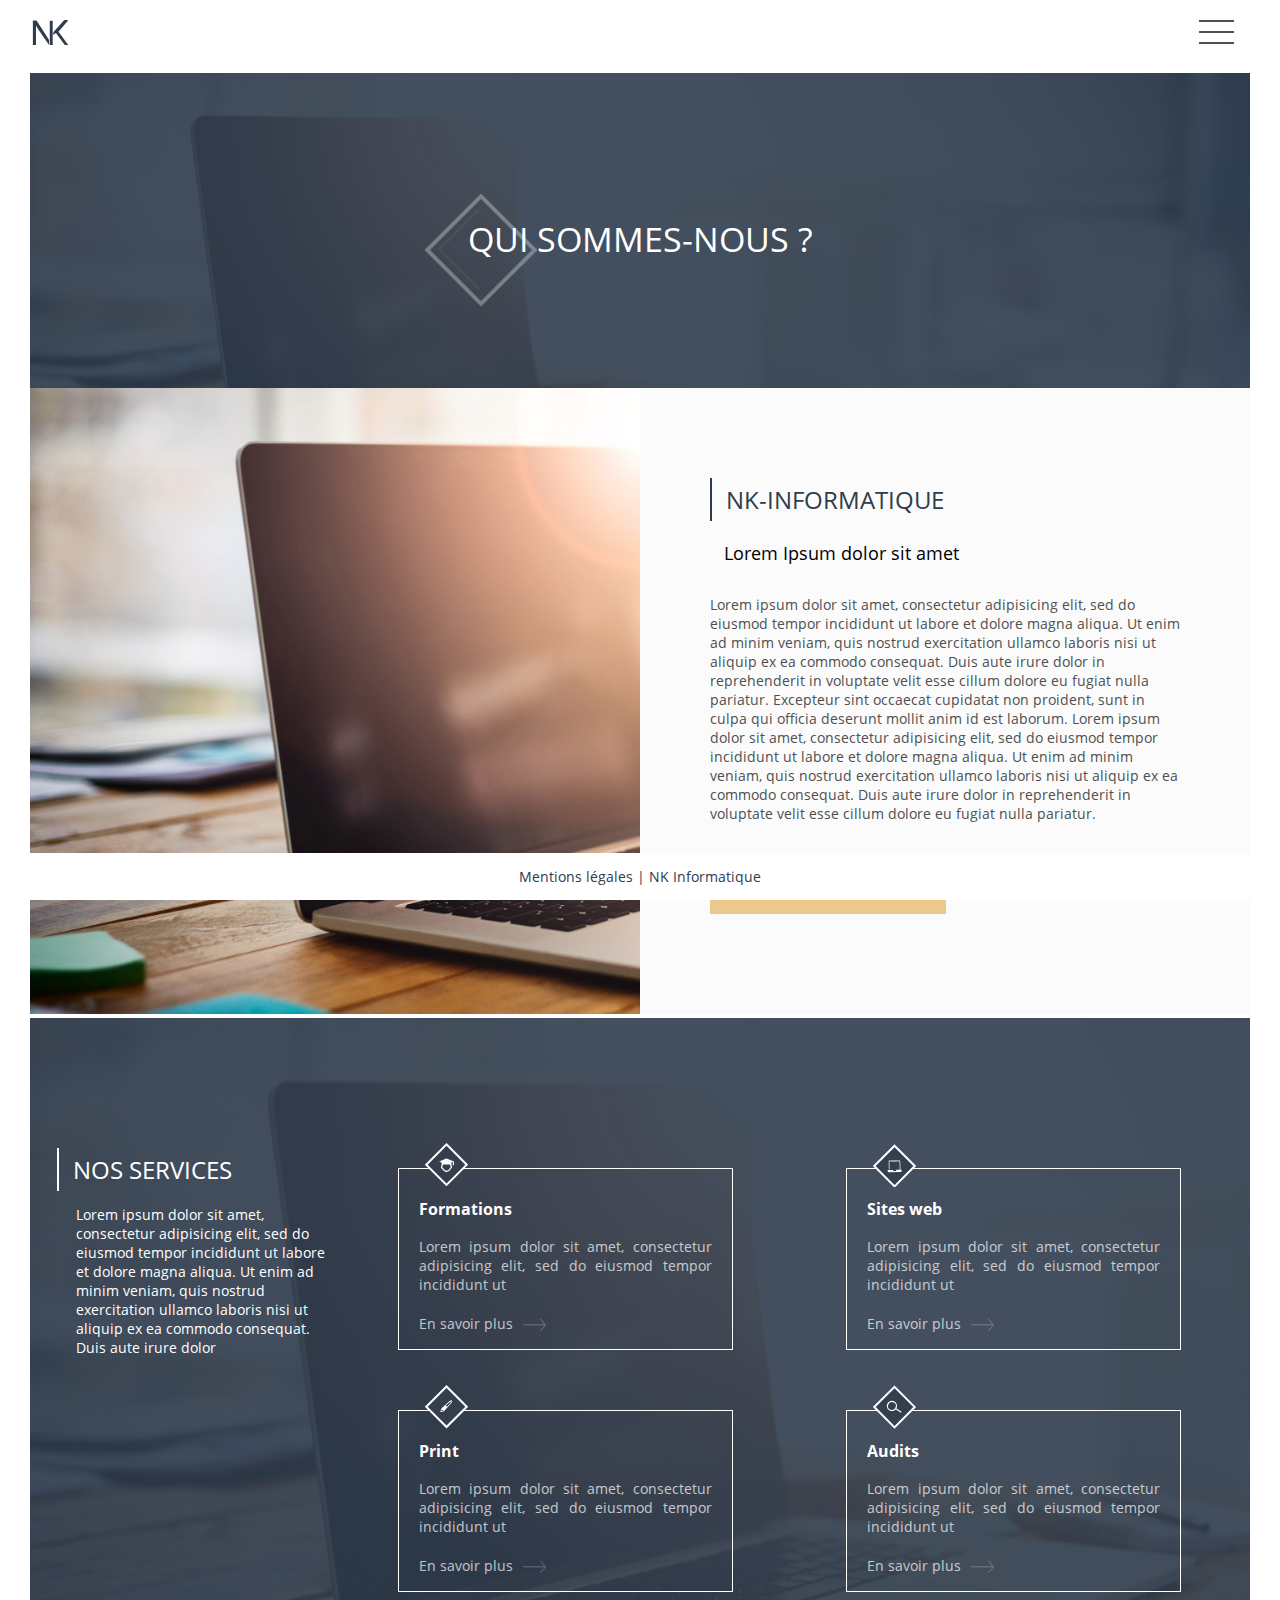
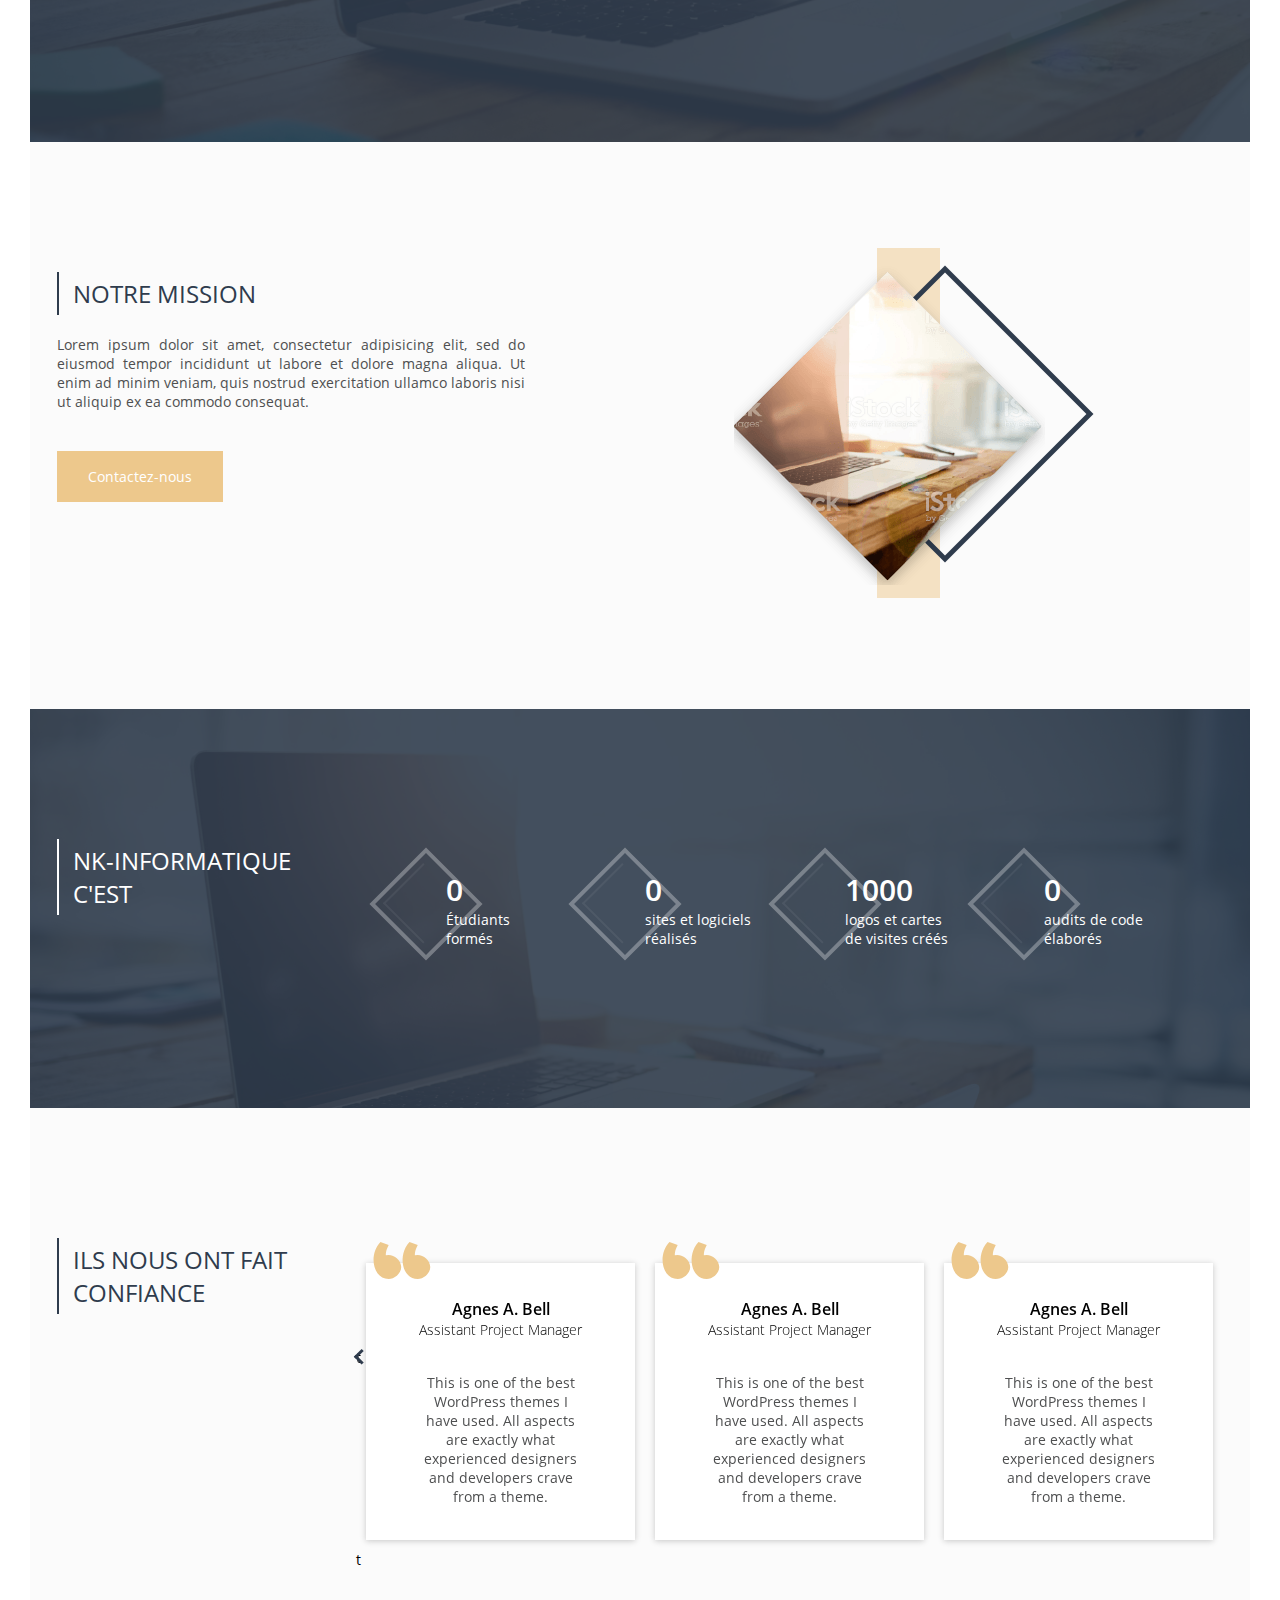
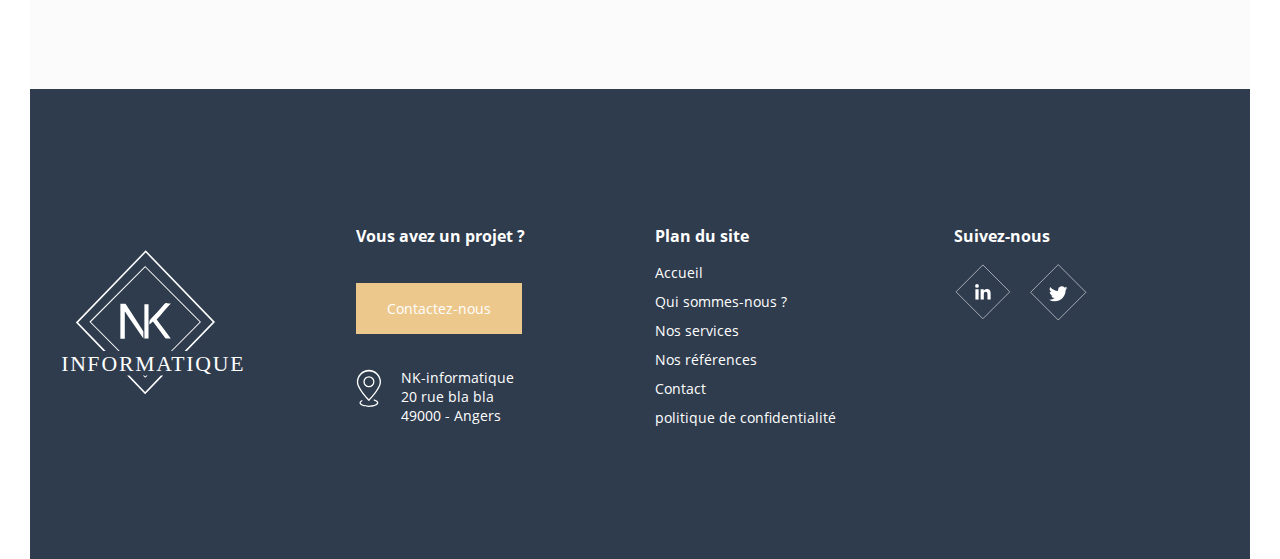
==== commit 6260a145: "owl-carousel" ====
--- a/presentation.html
+++ b/presentation.html
@@ -47,36 +47,12 @@
         <div class="container-fluid">
           <section class="txt-center spad body-content_landing-header overlay">
             <div class="container">
-              <div class="landing-hedare_content">
+              <div class="landing-header_content">
                 <div class="losange-double"></div>
                 <h1 class="txt-white"> Qui sommes-nous ? </h1>
               </div>
             </div>
           </section>
-
-        <!--  <section id="pres-section-1" class="bg-grey pres-section-1 spad">
-            <div class="container">
-              <div class="row">
-                <div class="txt-right double-img col-lg-4 col-md-5 col-sm-12">
-                  <img class="img_background" src="src/assets/img/image-2.png">
-                  <img src="src/assets/img/image-2.png">
-                </div>
-                <div class="pres-section-1_content col-lg-8 col-md-7 col-sm-12">
-                  <h2 class="title">NK-informatique</h2>
-                  <h3 class="sub-title">Lorem Ipsum dolor sit amet</h3>
-
-                  <p class="summary txt-txt-justify">Lorem ipsum dolor sit amet, consectetur adipisicing elit, sed do eiusmod tempor incididunt ut
-                     labore et dolore magna aliqua. Ut enim ad minim veniam, quis nostrud exercitation ullamco laboris nisi ut
-                     aliquip ex ea commodo consequat. Duis aute irure dolor in reprehenderit in voluptate velit esse
-                    cillum dolore eu fugiat nulla pariatur. Excepteur sint occaecat cupidatat non proident,
-                    sunt in culpa qui officia deserunt mollit anim id est laborum.</p>
-
-                    <a class="btn-primary" href="#">Découvrez nos références</a>
-                </div>
-              </div>
-            </div>
-          </section>-->
-
 
 
         <section id="pres-section-1" class="bg-grey pres-section-1">
@@ -236,53 +212,60 @@
                 </div>
 
                   <div class="col-lg-9 col-md-9 col-sm-12">
-                        <div id="testimonial-slider" class="owl-carousel">
-
-                              <div class="testimonial-item equal-height style-6 shadow" style="height: 254px;">
-
-                                  <div class="cell-right">
-                                      <div class="testimonial-name"><h3>Agnes A. Bell<h3></div>
-                                      <div class="testimonial-job"><h4>Assistant Project Manager</h4></div>
-                                  </div>
-                                  <div class="testimonial-content quote">
-                                    <p>This is one of the best WordPress themes I have used. All aspects are exactly what experienced designers and developers crave from a theme.</p>
-                                  </div>
-                              </div>
-
-                              <div class="testimonial-item equal-height style-6 shadow" style="height: 254px;">
-
-                                  <div class="cell-right">
-                                      <div class="testimonial-name"><h3>Agnes A. Bell<h3></div>
-                                      <div class="testimonial-job"><h4>Assistant Project Manager</h4></div>
-                                  </div>
-                                  <div class="testimonial-content quote">
-                                    <p>This is one of the best WordPress themes I have used. All aspects are exactly what experienced designers and developers crave from a theme.</p>
-                                  </div>
-                              </div>
-
-                              <div class="testimonial-item equal-height style-6 shadow" style="height: 254px;">
-
-                                  <div class="cell-right">
-                                      <div class="testimonial-name"><h3>Agnes A. Bell<h3></div>
-                                      <div class="testimonial-job"><h4>Assistant Project Manager</h4></div>
-                                  </div>
-                                  <div class="testimonial-content quote">
-                                    <p>This is one of the best WordPress themes I have used. All aspects are exactly what experienced designers and developers crave from a theme.</p>
-                                  </div>
-                              </div>
-
-                              <div class="testimonial-item equal-height style-6 shadow" style="height: 254px;">
-
-                                  <div class="cell-right">
-                                      <div class="testimonial-name"><h3>Agnes A. Bell<h3></div>
-                                      <div class="testimonial-job"><h4>Assistant Project Manager</h4></div>
-                                  </div>
-                                  <div class="testimonial-content quote">
-                                    <p>This is one of the best WordPress themes I have used. All aspects are exactly what experienced designers and developers crave from a theme.
-                                    This is one of the best WordPress themes I have used. All aspects are exactly what experienced designers and developers crave from a theme.</p>
-                                  </div>
-                              </div>
-                          </div>
+                      <div id="testimonial-slider" class="owl-carousel">
+                        <div class="testimonial-item equal-height style-6 shadow" style="height: 254px;">
+
+                            <div class="cell-right">
+                                <div class="testimonial-name"><h3>Agnes A. Bell<h3></div>
+                                <div class="testimonial-job"><h4>Assistant Project Manager</h4></div>
+                            </div>
+                            <div class="testimonial-content quote">
+                              <p>This is one of the best WordPress themes I have used. All aspects are exactly what experienced designers and developers crave from a theme.</p>
+                            </div>
+                        </div>
+                        <div class="testimonial-item equal-height style-6 shadow" style="height: 254px;">
+
+                            <div class="cell-right">
+                                <div class="testimonial-name"><h3>Agnes A. Bell<h3></div>
+                                <div class="testimonial-job"><h4>Assistant Project Manager</h4></div>
+                            </div>
+                            <div class="testimonial-content quote">
+                              <p>This is one of the best WordPress themes I have used. All aspects are exactly what experienced designers and developers crave from a theme.</p>
+                            </div>
+                        </div>
+                        <div class="testimonial-item equal-height style-6 shadow" style="height: 254px;">
+
+                            <div class="cell-right">
+                                <div class="testimonial-name"><h3>Agnes A. Bell<h3></div>
+                                <div class="testimonial-job"><h4>Assistant Project Manager</h4></div>
+                            </div>
+                            <div class="testimonial-content quote">
+                              <p>This is one of the best WordPress themes I have used. All aspects are exactly what experienced designers and developers crave from a theme.</p>
+                            </div>
+                        </div>
+                        <div class="testimonial-item equal-height style-6 shadow" style="height: 254px;">
+
+                            <div class="cell-right">
+                                <div class="testimonial-name"><h3>Agnes A. Bell<h3></div>
+                                <div class="testimonial-job"><h4>Assistant Project Manager</h4></div>
+                            </div>
+                            <div class="testimonial-content quote">
+                              <p>This is one of the best WordPress themes I have used. All aspects are exactly what experienced designers and developers crave from a theme.</p>
+                            </div>
+                        </div>
+                        <div class="testimonial-item equal-height style-6 shadow" style="height: 254px;">
+
+                            <div class="cell-right">
+                                <div class="testimonial-name"><h3>Agnes A. Bell<h3></div>
+                                <div class="testimonial-job"><h4>Assistant Project Manager</h4></div>
+                            </div>
+                            <div class="testimonial-content quote">
+                              <p>This is one of the best WordPress themes I have used. All aspects are exactly what experienced designers and developers crave from a theme.</p>
+                            </div>
+                        </div>
+
+
+                      </div>
                     </div>
                 </div>
               </div>
--- a/style.css
+++ b/style.css
@@ -1 +1 @@
-body{margin:0 auto;font-family:'open-san';font-weight:300;font-size:14px}ul{margin:0;padding:0}ul li{list-style-type:none}a.more{font-size:14px;font-family:'open-san';font-weight:300;text-decoration:none;color:#2F3C4D;position:relative;color:#2F3C4D}a.more::before{content:'';background-image:url(./src/assets/img/icones/icone-arrow.svg);position:absolute;background-repeat:no-repeat;width:24px;height:24px;right:-33px;top:4px;transition:0.5s}a.more.txt-white::before{content:'';background-image:url(./src/assets/img/icones/icone-arrow-white.svg);position:absolute;background-repeat:no-repeat;width:24px;height:24px;right:-33px;top:4px}a.more:hover:before{-ms-transform:translate(10px, 0);-moz-transform:translate(10px, 0);-webkit-transform:translate(10px, 0);-o-transform:translate(10px, 0);transform:translate(10px, 0)}a.link{font-size:14px;font-family:'open-san';font-weight:300;text-decoration:none;color:#2F3C4D;position:relative;color:#2F3C4D}a.link:hover:after,a.link:focus:after,a.link:active:after{width:100%}a.link:after{content:'';position:absolute;bottom:0;left:50%;width:0%;transform:translateX(-50%);height:1px;background:#EDC88C;transition:.35s}a.link.txt-white:after{content:'';position:absolute;bottom:0;left:50%;width:0%;transform:translateX(-50%);height:1px;background:#fff;transition:.35s}a.link.txt-white:hover:after,a.link.txt-white:focus:after,a.link.txt-white:active:after{width:100%}p{color:#4f5051;font-size:14px}p.summary{margin:20px 0}.txt-justify{text-align:justify}.txt-right{text-align:right}.txt-left{text-align:left}.txt-center{text-align:center}.txt-white{color:#fff !important}.spad{padding:120px 0}.bg-blue{background:#2F3C4D;z-index:0}.bg-grey{background-color:#FBFBFB;z-index:0}.overlay::before{content:'';background:#2F3C4D;position:absolute;top:0;bottom:0;left:0;right:0;opacity:.9;z-index:-1}.unscroll{overflow:hidden}.shadow{box-shadow:0px 1px 6px 0px #c7c7c7}.double-img .img_background{position:absolute;z-index:-1;-ms-transform:translate(-20px, -21px);-moz-transform:translate(-20px, -21px);-webkit-transform:translate(-20px, -21px);-o-transform:translate(-20px, -21px);transform:translate(-20px, -21px);opacity:0.2}@media (max-width: 768px){.double-img{text-align:left}}@keyframes slidingDown{from{transform:translateY(0)}to{transform:translateY(9px)}}@keyframes scroll{0%,20%{transform:translateY(0) scaleY(1)}10%{opacity:1}100%{transform:translateY(36px) scaleY(2);opacity:0.01}}@font-face{font-family:'open-san';src:url("./src/assets/fonts/OpenSans-Regular.ttf");font-weight:300;font-style:normal}@font-face{font-family:'open-san';src:url("./src/assets/fonts/OpenSans-Light.ttf");font-weight:100;font-style:normal}@font-face{font-family:'open-san';src:url("./src/assets/fonts/OpenSans-SemiBold.ttf");font-weight:600;font-style:normal}@font-face{font-family:'open-san';src:url("./src/assets/fonts/OpenSans-Bold.ttf");font-weight:800;font-style:normal}@media (min-width: 1200px){.container,.container-sm,.container-md,.container-lg,.container-xl{max-width:1196px}}@media (max-width: 768px){.section-1 h2,.section-1 h3,.section-1 a{-ms-transform:translate(-30px, 0);-moz-transform:translate(-30px, 0);-webkit-transform:translate(-30px, 0);-o-transform:translate(-30px, 0);transform:translate(-30px, 0)}}.header-nav{position:relative}.header-nav .button_container{position:absolute;right:2%;height:27px;width:35px;cursor:pointer;z-index:100;transition:opacity .25s ease}.header-nav .button_container:hover{opacity:.7}.header-nav .button_container.active .top{transform:translateY(11px) translateX(0) rotate(45deg)}.header-nav .button_container.active .middle{opacity:0}.header-nav .button_container.active .bottom{transform:translateY(-11px) translateX(0) rotate(-45deg)}.header-nav .button_container span{background:#4f5051;border:none;height:2px;width:100%;position:absolute;top:0;left:0;transition:all .35s ease;cursor:pointer}.header-nav .button_container span:nth-of-type(2){top:11px}.header-nav .button_container span:nth-of-type(3){top:22px}.header-nav .main-nav{display:inline-block;float:right;margin:2px 90px;-webkit-transition:all 0.3s ease 0s;-moz-transition:all 0.3s ease 0s;-o-transition:all 0.3s ease 0s;transition:all 0.3s ease 0s;transform-origin:100% 50%;transform:scale(0)}.header-nav .main-nav ul li{display:inline-block;margin:0 18px}.header-nav .main-nav ul li a{font-size:16px;font-weight:100;position:relative;padding-bottom:5px;transition:.5s ease-out;ms-transition:.5s ease-out;-moz-transition:.5s ease-out;-webkit-transition:.5s ease-out;-o-transition:.5s ease-out}.header-nav .main-nav ul li a:hover:after,.header-nav .main-nav ul li a:focus:after,.header-nav .main-nav ul li a:active:after{width:100%}.header-nav .main-nav ul li a:after{content:'';position:absolute;bottom:0;left:50%;width:0%;transform:translateX(-50%);height:1px;background:#EDC88C;opacity:0.7;transition:.35s ease-out;ms-transition:.35s ease-out;-moz-transition:.35s ease-out;-webkit-transition:.35s ease-out;-o-transition:.35s ease-out}.header-nav .main-nav ul li a:hover{color:#EDC88C}.header-nav .main-nav ul li a.current{color:#EDC88C}.header-nav .main-nav ul li a.current::after{content:'';position:absolute;bottom:0;left:50%;width:100%;height:1px;background:#EDC88C;opacity:1;transition:.35s ease-out;ms-transition:.35s ease-out;-moz-transition:.35s ease-out;-webkit-transition:.35s ease-out;-o-transition:.35s ease-out}.header-nav .main-nav.open-nav{transform:scale(1)}@media (max-width: 992px){.header-nav .main-nav{transition:.35s ease-out;ms-transition:.35s ease-out;-moz-transition:.35s ease-out;-webkit-transition:.35s ease-out;-o-transition:.35s ease-out;transform-origin:100% 0%;background:#fff;padding:30px 34px;position:fixed;right:0;left:0;top:0;bottom:0;text-align:center;z-index:1;margin:0;transform:scale(0);opacity:0}.header-nav .main-nav ul{display:inline-block;position:relative;height:100%;margin:55px auto}.header-nav .main-nav ul li{display:block;height:calc(100% / 6);min-height:50px;position:relative}.header-nav .main-nav ul li a{font-size:20px}.header-nav .main-nav.open-nav{transform:scale(1);opacity:1}}@media (max-width: 992px){.header-nav{margin:0 10px}}*{box-sizing:border-box}section{position:relative;z-index:0}.container-fluid,.container-sm,.container-md,.container-lg,.container-xl{padding-left:30px;padding-right:30px}@media (max-width: 576px){.container-fluid:not(.header),.container-sm:not(.header),.container-md:not(.header),.container-lg:not(.header),.container-xl:not(.header){padding:0px}}section{position:relative}section.body-content{margin-top:73px}.section-chiffres{background-image:url("./src/assets/img/header.jpg");background-repeat:no-repeat;background-size:cover}.section-chiffres .section-4_decompte{position:relative;margin:40px 30px}.section-chiffres .section-4_decompte h2{font-size:30px;font-weight:600;margin-bottom:0;-ms-transform:translate(60px, 0);-moz-transform:translate(60px, 0);-webkit-transform:translate(60px, 0);-o-transform:translate(60px, 0);transform:translate(60px, 0)}.section-chiffres .section-4_decompte p{margin:0;-ms-transform:translate(60px, 0);-moz-transform:translate(60px, 0);-webkit-transform:translate(60px, 0);-o-transform:translate(60px, 0);transform:translate(60px, 0)}.section-services{background-image:url("./src/assets/img/header.jpg");background-repeat:no-repeat;background-size:cover}.section-services h2+p{margin-left:19px}header{position:fixed;background:#fff;width:100%;padding:20px 0px;top:0;z-index:1}header .header-logo{display:inline-block;float:left}header .header-nav{display:inline-block;float:right}.body-content_landing-header{background-image:url("./src/assets/img/header.jpg");background-repeat:no-repeat;background-size:cover;height:35vh;background-position:top, center}.body-content_landing-header .landing-hedare_content{position:relative;display:inline-block}.body-content_landing-header .landing-hedare_content h1{font-size:34px;position:relative;text-transform:uppercase;font-family:'open-san';font-weight:300}.sub-footer{z-index:1;position:fixed;bottom:0;width:100%;text-align:center;background:#fff}.sub-footer p{text-align:center;color:#2F3C4D}.sub-footer p a{transition:.2s ease-in;ms-transition:.2s ease-in;-moz-transition:.2s ease-in;-webkit-transition:.2s ease-in;-o-transition:.2s ease-in}.sub-footer p a:hover{color:#EDC88C}footer.main-footer .logo{max-width:190px}@media (max-width: 576px){footer.main-footer{text-align:center}}footer.main-footer .footer_adress img{max-width:25px;display:inline-block;float:left;margin-right:20px}@media (max-width: 576px){footer.main-footer .footer_adress img{float:none;margin:0}}footer.main-footer .footer_sitemap li{margin:10px 0}footer.main-footer .footer_sn a{position:relative;display:inline-block;margin-right:10px}footer.main-footer .footer_sn a::before{content:"";height:40px;width:40px;background:none;border:1px solid #EDC88C;-ms-transform:rotate(45deg) translate(0, 0);-moz-transform:rotate(45deg) translate(0, 0);-webkit-transform:rotate(45deg) translate(0, 0);-o-transform:rotate(45deg) translate(0, 0);transform:rotate(45deg) translate(0, 0);display:inline-block;display:block;position:absolute;left:9px;top:8px;opacity:0;transition:.5s ease-out;ms-transition:.5s ease-out;-moz-transition:.5s ease-out;-webkit-transition:.5s ease-out;-o-transition:.5s ease-out}footer.main-footer .footer_sn a:hover::before{opacity:1;left:4px;transition:.5s ease-out;ms-transition:.5s ease-out;-moz-transition:.5s ease-out;-webkit-transition:.5s ease-out;-o-transition:.5s ease-out}footer.main-footer .footer_sn a:hover img{transform:translateX(6px)}footer.main-footer .footer_sn img{transition:.5s ease-out;ms-transition:.5s ease-out;-moz-transition:.5s ease-out;-webkit-transition:.5s ease-out;-o-transition:.5s ease-out}.btn-primary{border:1px solid #EDC88C;color:#fff;transition:.5s ease-in;ms-transition:.5s ease-in;-moz-transition:.5s ease-in;-webkit-transition:.5s ease-in;-o-transition:.5s ease-in;padding:15px 30px;text-decoration:none;position:relative;display:inline-block;margin:20px 0;z-index:0}.btn-primary:hover:after,.btn-primary:focus:after,.btn-primary:active:after,.btn-primary:hover:before,.btn-primary:focus:before,.btn-primary:active:before{width:0%;opacity:0}.btn-primary:after{content:'';background-color:#EDC88C;position:absolute;top:0;bottom:0;width:100%;right:0;transition:.5s ease-out;ms-transition:.5s ease-out;-moz-transition:.5s ease-out;-webkit-transition:.5s ease-out;-o-transition:.5s ease-out;overflow:hidden;z-index:-1;opacity:1}.btn-primary::before{content:'';background-color:#EDC88C;position:absolute;top:0;bottom:0;width:100%;left:0;transition:.5s ease-out;ms-transition:.5s ease-out;-moz-transition:.5s ease-out;-webkit-transition:.5s ease-out;-o-transition:.5s ease-out;overflow:hidden;z-index:-1;opacity:1}.btn-primary:hover{color:#EDC88C}.btn-second{border:1px solid #EDC88C;background-color:transparent;color:#EDC88C;transition:.5s ease-in;ms-transition:.5s ease-in;-moz-transition:.5s ease-in;-webkit-transition:.5s ease-in;-o-transition:.5s ease-in;padding:15px 30px;text-decoration:none;position:relative;display:inline-block;margin:20px 0;z-index:0}.btn-second:hover:after,.btn-second:focus:after,.btn-second:active:after,.btn-second:hover:before,.btn-second:focus:before,.btn-second:active:before{width:100%;opacity:1}.btn-second:after{content:'';background-color:#EDC88C;position:absolute;top:0;bottom:0;width:0%;right:0;transition:.5s ease-out;ms-transition:.5s ease-out;-moz-transition:.5s ease-out;-webkit-transition:.5s ease-out;-o-transition:.5s ease-out;overflow:hidden;z-index:-1;opacity:0}.btn-second::before{content:'';background-color:#EDC88C;position:absolute;top:0;bottom:0;width:0%;left:0;transition:.5s ease-out;ms-transition:.5s ease-out;-moz-transition:.5s ease-out;-webkit-transition:.5s ease-out;-o-transition:.5s ease-out;overflow:hidden;z-index:-1;opacity:0}.btn-second:hover{color:#fff}h2.title{color:#2F3C4D;text-transform:uppercase;position:relative;border-left:2px solid #2F3C4D;padding:5px 0 5px 14px;font-family:'open-san';font-weight:300;font-size:24px;margin:10px 0}h2.title.txt-white{border-color:#fff}h3.sub-title{font-family:'open-san';font-weight:300;font-size:18px;padding:10px 0 10px 14px;margin:0}.srv-bloc{width:80%;border:1px solid #fff;padding:13px 20px 16px 20px;text-align:justify;margin:30px auto;position:relative;transition:.5s ease-out;ms-transition:.5s ease-out;-moz-transition:.5s ease-out;-webkit-transition:.5s ease-out;-o-transition:.5s ease-out}.srv-bloc p{margin-bottom:20px;opacity:0.7;transition:.5s ease-out;ms-transition:.5s ease-out;-moz-transition:.5s ease-out;-webkit-transition:.5s ease-out;-o-transition:.5s ease-out}.srv-bloc a{opacity:0.7;transition:.5s ease-out;ms-transition:.5s ease-out;-moz-transition:.5s ease-out;-webkit-transition:.5s ease-out;-o-transition:.5s ease-out}.srv-bloc::before{content:'';position:absolute;background-repeat:no-repeat;width:60px;height:60px;left:25px;top:-26px;background-size:44px}.srv-bloc.formation::before{background-image:url(./src/assets/img/icones/icone-formations.svg)}.srv-bloc.web::before{background-image:url(./src/assets/img/icones/icone-web.svg)}.srv-bloc.print::before{background-image:url(./src/assets/img/icones/icone-print.svg)}.srv-bloc.audit::before{background-image:url(./src/assets/img/icones/icone-audit.svg)}.srv-bloc:hover p,.srv-bloc:hover a{opacity:1}@media screen and (max-width: 1000px){.srv-bloc{width:100%;margin:30px 0}}.losange-or{height:130px;width:130px;background:none;border:4px solid #EDC88C;-ms-transform:rotate(45deg) translate(0, 0);-moz-transform:rotate(45deg) translate(0, 0);-webkit-transform:rotate(45deg) translate(0, 0);-o-transform:rotate(45deg) translate(0, 0);transform:rotate(45deg) translate(0, 0);display:inline-block}.losange-blue{height:200px;width:200px;background:none;border:5px solid #2F3C4D;-ms-transform:rotate(45deg) translate(0, 0);-moz-transform:rotate(45deg) translate(0, 0);-webkit-transform:rotate(45deg) translate(0, 0);-o-transform:rotate(45deg) translate(0, 0);transform:rotate(45deg) translate(0, 0);display:inline-block}.losange-double{position:relative;height:80px;width:80px;background:none;border:4px solid #fff;-ms-transform:rotate(45deg) translate(0, 0);-moz-transform:rotate(45deg) translate(0, 0);-webkit-transform:rotate(45deg) translate(0, 0);-o-transform:rotate(45deg) translate(0, 0);transform:rotate(45deg) translate(0, 0);display:inline-block;position:absolute;top:-5px;opacity:0.3}.losange-double::before{content:'';width:57px;height:57px;border-left:2px solid #fff;border-bottom:2px solid #fff;display:inline-block;top:9px;left:5px;position:absolute;opacity:0.2}.testimonial-item.equal-height.style-6{margin:10px;height:auto !important;text-align:center;background:#fff;margin-top:35px}.testimonial-item.equal-height.style-6 .cell-right{text-align:center;padding-top:35px}.testimonial-item.equal-height.style-6 .cell-right .testimonial-name h3{font-family:'open-san';font-weight:600;margin:0;font-size:16px}.testimonial-item.equal-height.style-6 .cell-right .testimonial-job h4{font-family:'open-san';font-weight:200;margin:0}.testimonial-item.equal-height.style-6 .testimonial-content.quote{padding:20px 55px}.testimonial-item.equal-height.style-6::before{content:'';background-image:url(./src/assets/img/icones/quotes.svg);position:absolute;background-repeat:no-repeat;height:60px;width:60px;left:16px;top:13px}#logo-slider{position:relative;top:0;left:0;right:0;bottom:0;width:100%;height:9em;margin:auto;overflow:hidden;margin:80px 0}#logo-slider .arrow{border:none;cursor:pointer;position:absolute;width:2em;height:100%;padding:0;margin:0;outline:0;background:transparent}#logo-slider .arrow:hover{background:rgba(0,0,0,0.1)}#logo-slider .arrow::before{content:'';position:absolute;top:0;left:0;right:0;bottom:0;width:0.75em;height:0.75em;margin:auto;border-style:solid}#logo-slider .arrow.prev{left:0;bottom:0}#logo-slider .arrow.prev::before{content:'';left:0.25em;border-width:3px 0 0 3px;border-color:#2F3C4D transparent transparent #2F3C4D;transform:rotate(-45deg)}#logo-slider .arrow.next{right:0;bottom:0}#logo-slider .arrow.next::before{content:'';right:0.25em;border-width:3px 3px 0 0;border-color:#2F3C4D #2F3C4D transparent transparent;transform:rotate(45deg)}#logo-slider .slider-frame{position:absolute;top:0;left:2em;right:2em;bottom:0;border-left:0.25em solid transparent;border-right:0.25em solid transparent;overflow:hidden}#logo-slider .slider-frame .slider-item{position:absolute;top:0;bottom:0;width:25%;height:100%;text-align:center}#logo-slider .slider-frame .slider-item .slider-inset{position:absolute;top:0;left:0;right:0;bottom:0;margin:0.5em 0.25em;overflow:hidden}@media (max-width: 992px){#logo-slider .slider-frame .slider-item{width:33.33%}}@media (max-width: 768px){#logo-slider .slider-frame .slider-item{width:50%}}@media (max-width: 576px){#logo-slider .slider-frame .slider-item{width:100%}}@media (max-width: 992px){#logo-slider{height:10em}}@media (max-width: 768px){#logo-slider{height:12em}}@media (max-width: 576px){#logo-slider{height:12em}}section.body-content_header{background-image:url("./src/assets/img/header.jpg");background-repeat:no-repeat;background-size:cover;height:90vh;background-position:top, center}section.body-content_header .header-logo_img{max-width:570px;position:absolute;top:50%;left:50%;-ms-transform:translate(-50%, -50%);-moz-transform:translate(-50%, -50%);-webkit-transform:translate(-50%, -50%);-o-transform:translate(-50%, -50%);transform:translate(-50%, -50%);display:inline-block}section.body-content_header::before{content:'';position:absolute;top:0;bottom:0;left:0;right:0;opacity:0.5;background-image:linear-gradient(to right, #2f3c4d, #2c2c3a, #241f26, #171216, #000)}section.body-content_header .scroll-link{position:absolute;bottom:45px;left:49%;cursor:pointer}section.body-content_header .scroll-link .scroll{animation-name:scroll;animation-duration:1.5s;animation-timing-function:cubic-bezier(0.65, -0.55, 0.25, 1.5);animation-iteration-count:infinite;transform-origin:50% 20.5px;will-change:transform}.section-1 .container{margin-top:100px}.section-1 .container .section-1_content{margin-top:38px}@media (max-width: 992px){.section-1 .container .section-1_content{margin-top:30px}}.section-1 .container .section-1_content>h2,.section-1 .container .section-1_content h3,.section-1 .container .section-1_content a{-ms-transform:translate(-90px, 0);-moz-transform:translate(-90px, 0);-webkit-transform:translate(-90px, 0);-o-transform:translate(-90px, 0);transform:translate(-90px, 0)}@media (max-width: 768px){.section-1 .container .section-1_content>h2,.section-1 .container .section-1_content h3,.section-1 .container .section-1_content a{-ms-transform:translate(0, 0);-moz-transform:translate(0, 0);-webkit-transform:translate(0, 0);-o-transform:translate(0, 0);transform:translate(0, 0)}}.section-3 .section-3_img{position:relative}.section-3 .section-3_img .section-3_img_content{position:relative;display:inline-block}.section-3 .section-3_img .section-3_img_content::after{content:'';height:210px;width:210px;background:none;border:5px solid #2F3C4D;-ms-transform:rotate(45deg) translate(0, 0);-moz-transform:rotate(45deg) translate(0, 0);-webkit-transform:rotate(45deg) translate(0, 0);-o-transform:rotate(45deg) translate(0, 0);transform:rotate(45deg) translate(0, 0);display:inline-block;top:47px;right:-5px;z-index:-1;position:absolute}.section-3 .section-3_img .section-3_img_content::before{content:'';height:130px;width:130px;background:none;border:5px solid #EDC88C;-ms-transform:rotate(45deg) translate(0, 0);-moz-transform:rotate(45deg) translate(0, 0);-webkit-transform:rotate(45deg) translate(0, 0);-o-transform:rotate(45deg) translate(0, 0);transform:rotate(45deg) translate(0, 0);display:inline-block;top:195px;position:absolute;left:26px}@media (max-width: 992px){.section-3 .section-3_img .section-3_img_content::before{top:132px}}.section-3 .section-3_img img{max-width:100%}.pres-section-1{display:inline-block;position:relative}.pres-section-1 .pres-section-1_img{float:left;width:50%;overflow:hidden;background-image:url("./src/assets/img/header.jpg");background-repeat:no-repeat;background-size:cover;position:absolute;top:0;bottom:0}.pres-section-1 .pres-section-1_content{padding:80px 70px;float:right;width:50%}.section-3_mission .section-mission_img{position:relative}.section-3_mission .section-mission_img .section-mission_img-content{position:relative;display:inline-block}.section-3_mission .section-mission_img .section-mission_img-content::after{content:'';height:210px;width:210px;background:none;border:5px solid #2F3C4D;-ms-transform:rotate(45deg) translate(0, 0);-moz-transform:rotate(45deg) translate(0, 0);-webkit-transform:rotate(45deg) translate(0, 0);-o-transform:rotate(45deg) translate(0, 0);transform:rotate(45deg) translate(0, 0);display:inline-block;top:47px;right:-5px;z-index:-1;position:absolute}.section-3_mission .section-mission_img .section-mission_img-content::before{content:'';position:absolute;width:63px;height:350px;display:block;background:#edc88c;z-index:-1;opacity:0.5;-ms-transform:translate(143px, -14px);-moz-transform:translate(143px, -14px);-webkit-transform:translate(143px, -14px);-o-transform:translate(143px, -14px);transform:translate(143px, -14px)}.section-3_mission .section-mission_img img{max-width:100%}
+body{margin:0 auto;font-family:'open-san';font-weight:300;font-size:14px}ul{margin:0;padding:0}ul li{list-style-type:none}a.more{font-size:14px;font-family:'open-san';font-weight:300;text-decoration:none;color:#2F3C4D;position:relative;color:#2F3C4D}a.more::before{content:'';background-image:url(./src/assets/img/icones/icone-arrow.svg);position:absolute;background-repeat:no-repeat;width:24px;height:24px;right:-33px;top:4px;transition:0.5s}a.more.txt-white::before{content:'';background-image:url(./src/assets/img/icones/icone-arrow-white.svg);position:absolute;background-repeat:no-repeat;width:24px;height:24px;right:-33px;top:4px}a.more:hover:before{-ms-transform:translate(10px, 0);-moz-transform:translate(10px, 0);-webkit-transform:translate(10px, 0);-o-transform:translate(10px, 0);transform:translate(10px, 0)}a.link{font-size:14px;font-family:'open-san';font-weight:300;text-decoration:none;color:#2F3C4D;position:relative;color:#2F3C4D}a.link:hover:after,a.link:focus:after,a.link:active:after{width:100%}a.link:after{content:'';position:absolute;bottom:0;left:50%;width:0%;transform:translateX(-50%);height:1px;background:#EDC88C;transition:.35s}a.link.txt-white:after{content:'';position:absolute;bottom:0;left:50%;width:0%;transform:translateX(-50%);height:1px;background:#fff;transition:.35s}a.link.txt-white:hover:after,a.link.txt-white:focus:after,a.link.txt-white:active:after{width:100%}p{color:#4f5051;font-size:14px}p.summary{margin:20px 0}.txt-justify{text-align:justify}.txt-right{text-align:right}.txt-left{text-align:left}.txt-center{text-align:center}.txt-white{color:#fff !important}.spad{padding:120px 0}.bg-blue{background:#2F3C4D;z-index:0}.bg-grey{background-color:#FBFBFB;z-index:0}.overlay::before{content:'';background:#2F3C4D;position:absolute;top:0;bottom:0;left:0;right:0;opacity:.9;z-index:-1}.unscroll{overflow:hidden}.shadow{box-shadow:0px 1px 6px 0px #c7c7c7}.double-img .img_background{position:absolute;z-index:-1;-ms-transform:translate(-20px, -21px);-moz-transform:translate(-20px, -21px);-webkit-transform:translate(-20px, -21px);-o-transform:translate(-20px, -21px);transform:translate(-20px, -21px);opacity:0.2}@media (max-width: 768px){.double-img{text-align:left}}@keyframes slidingDown{from{transform:translateY(0)}to{transform:translateY(9px)}}@keyframes scroll{0%,20%{transform:translateY(0) scaleY(1)}10%{opacity:1}100%{transform:translateY(36px) scaleY(2);opacity:0.01}}@font-face{font-family:'open-san';src:url("./src/assets/fonts/OpenSans-Regular.ttf");font-weight:300;font-style:normal}@font-face{font-family:'open-san';src:url("./src/assets/fonts/OpenSans-Light.ttf");font-weight:100;font-style:normal}@font-face{font-family:'open-san';src:url("./src/assets/fonts/OpenSans-SemiBold.ttf");font-weight:600;font-style:normal}@font-face{font-family:'open-san';src:url("./src/assets/fonts/OpenSans-Bold.ttf");font-weight:800;font-style:normal}@media (min-width: 1200px){.container,.container-sm,.container-md,.container-lg,.container-xl{max-width:1196px}}@media (max-width: 768px){.section-1 h2,.section-1 h3,.section-1 a{-ms-transform:translate(-30px, 0);-moz-transform:translate(-30px, 0);-webkit-transform:translate(-30px, 0);-o-transform:translate(-30px, 0);transform:translate(-30px, 0)}}.header-nav{position:relative}.header-nav .button_container{position:absolute;right:2%;height:27px;width:35px;cursor:pointer;z-index:100;transition:opacity .25s ease}.header-nav .button_container:hover{opacity:.7}.header-nav .button_container.active .top{transform:translateY(11px) translateX(0) rotate(45deg)}.header-nav .button_container.active .middle{opacity:0}.header-nav .button_container.active .bottom{transform:translateY(-11px) translateX(0) rotate(-45deg)}.header-nav .button_container span{background:#4f5051;border:none;height:2px;width:100%;position:absolute;top:0;left:0;transition:all .35s ease;cursor:pointer}.header-nav .button_container span:nth-of-type(2){top:11px}.header-nav .button_container span:nth-of-type(3){top:22px}.header-nav .main-nav{display:inline-block;float:right;margin:2px 90px;-webkit-transition:all 0.3s ease 0s;-moz-transition:all 0.3s ease 0s;-o-transition:all 0.3s ease 0s;transition:all 0.3s ease 0s;transform-origin:100% 50%;transform:scale(0)}.header-nav .main-nav ul li{display:inline-block;margin:0 18px}.header-nav .main-nav ul li a{font-size:16px;font-weight:100;position:relative;padding-bottom:5px;transition:.5s ease-out;ms-transition:.5s ease-out;-moz-transition:.5s ease-out;-webkit-transition:.5s ease-out;-o-transition:.5s ease-out}.header-nav .main-nav ul li a:hover:after,.header-nav .main-nav ul li a:focus:after,.header-nav .main-nav ul li a:active:after{width:100%}.header-nav .main-nav ul li a:after{content:'';position:absolute;bottom:0;left:50%;width:0%;transform:translateX(-50%);height:1px;background:#EDC88C;opacity:0.7;transition:.35s ease-out;ms-transition:.35s ease-out;-moz-transition:.35s ease-out;-webkit-transition:.35s ease-out;-o-transition:.35s ease-out}.header-nav .main-nav ul li a:hover{color:#EDC88C}.header-nav .main-nav ul li a.current{color:#EDC88C}.header-nav .main-nav ul li a.current::after{content:'';position:absolute;bottom:0;left:50%;width:100%;height:1px;background:#EDC88C;opacity:1;transition:.35s ease-out;ms-transition:.35s ease-out;-moz-transition:.35s ease-out;-webkit-transition:.35s ease-out;-o-transition:.35s ease-out}.header-nav .main-nav.open-nav{transform:scale(1)}@media (max-width: 992px){.header-nav .main-nav{transition:.35s ease-out;ms-transition:.35s ease-out;-moz-transition:.35s ease-out;-webkit-transition:.35s ease-out;-o-transition:.35s ease-out;transform-origin:100% 0%;background:#fff;padding:30px 34px;position:fixed;right:0;left:0;top:0;bottom:0;text-align:center;z-index:1;margin:0;transform:scale(0);opacity:0}.header-nav .main-nav ul{display:inline-block;position:relative;height:100%;margin:55px auto}.header-nav .main-nav ul li{display:block;height:calc(100% / 6);min-height:50px;position:relative}.header-nav .main-nav ul li a{font-size:20px}.header-nav .main-nav.open-nav{transform:scale(1);opacity:1}}@media (max-width: 992px){.header-nav{margin:0 10px}}*{box-sizing:border-box}section{position:relative;z-index:0}.container-fluid,.container-sm,.container-md,.container-lg,.container-xl{padding-left:30px;padding-right:30px}@media (max-width: 576px){.container-fluid:not(.header),.container-sm:not(.header),.container-md:not(.header),.container-lg:not(.header),.container-xl:not(.header){padding:0px}}section{position:relative}section.body-content{margin-top:73px}.section-chiffres{background-image:url("./src/assets/img/header.jpg");background-repeat:no-repeat;background-size:cover}.section-chiffres .section-4_decompte{position:relative;margin:40px 30px}.section-chiffres .section-4_decompte h2{font-size:30px;font-weight:600;margin-bottom:0;-ms-transform:translate(60px, 0);-moz-transform:translate(60px, 0);-webkit-transform:translate(60px, 0);-o-transform:translate(60px, 0);transform:translate(60px, 0)}.section-chiffres .section-4_decompte p{margin:0;-ms-transform:translate(60px, 0);-moz-transform:translate(60px, 0);-webkit-transform:translate(60px, 0);-o-transform:translate(60px, 0);transform:translate(60px, 0)}.section-services{background-image:url("./src/assets/img/header.jpg");background-repeat:no-repeat;background-size:cover}.section-services h2+p{margin-left:19px}header{position:fixed;background:#fff;width:100%;padding:20px 0px;top:0;z-index:1}header .header-logo{display:inline-block;float:left}header .header-nav{display:inline-block;float:right}.body-content_landing-header{background-image:url("./src/assets/img/header.jpg");background-repeat:no-repeat;background-size:cover;height:35vh;background-position:top, center}.body-content_landing-header .landing-header_content{position:relative;display:inline-block}.body-content_landing-header .landing-header_content h1{font-size:34px;position:relative;text-transform:uppercase;font-family:'open-san';font-weight:300}.body-content_landing-header .losange-double{top:17px;opacity:0.3;left:-27px}.sub-footer{z-index:1;position:fixed;bottom:0;width:100%;text-align:center;background:#fff}.sub-footer p{text-align:center;color:#2F3C4D}.sub-footer p a{transition:.2s ease-in;ms-transition:.2s ease-in;-moz-transition:.2s ease-in;-webkit-transition:.2s ease-in;-o-transition:.2s ease-in}.sub-footer p a:hover{color:#EDC88C}footer.main-footer .logo{max-width:190px}@media (max-width: 576px){footer.main-footer{text-align:center}}footer.main-footer .footer_adress img{max-width:25px;display:inline-block;float:left;margin-right:20px}@media (max-width: 576px){footer.main-footer .footer_adress img{float:none;margin:0}}footer.main-footer .footer_sitemap li{margin:10px 0}footer.main-footer .footer_sn a{position:relative;display:inline-block;margin-right:10px}footer.main-footer .footer_sn a::before{content:"";height:40px;width:40px;background:none;border:1px solid #EDC88C;-ms-transform:rotate(45deg) translate(0, 0);-moz-transform:rotate(45deg) translate(0, 0);-webkit-transform:rotate(45deg) translate(0, 0);-o-transform:rotate(45deg) translate(0, 0);transform:rotate(45deg) translate(0, 0);display:inline-block;display:block;position:absolute;left:9px;top:8px;opacity:0;transition:.5s ease-out;ms-transition:.5s ease-out;-moz-transition:.5s ease-out;-webkit-transition:.5s ease-out;-o-transition:.5s ease-out}footer.main-footer .footer_sn a:hover::before{opacity:1;left:4px;transition:.5s ease-out;ms-transition:.5s ease-out;-moz-transition:.5s ease-out;-webkit-transition:.5s ease-out;-o-transition:.5s ease-out}footer.main-footer .footer_sn a:hover img{transform:translateX(6px)}footer.main-footer .footer_sn img{transition:.5s ease-out;ms-transition:.5s ease-out;-moz-transition:.5s ease-out;-webkit-transition:.5s ease-out;-o-transition:.5s ease-out}.btn-primary{border:1px solid #EDC88C;color:#fff;transition:.5s ease-in;ms-transition:.5s ease-in;-moz-transition:.5s ease-in;-webkit-transition:.5s ease-in;-o-transition:.5s ease-in;padding:15px 30px;text-decoration:none;position:relative;display:inline-block;margin:20px 0;z-index:0}.btn-primary:hover:after,.btn-primary:focus:after,.btn-primary:active:after,.btn-primary:hover:before,.btn-primary:focus:before,.btn-primary:active:before{width:0%;opacity:0}.btn-primary:after{content:'';background-color:#EDC88C;position:absolute;top:0;bottom:0;width:100%;right:0;transition:.5s ease-out;ms-transition:.5s ease-out;-moz-transition:.5s ease-out;-webkit-transition:.5s ease-out;-o-transition:.5s ease-out;overflow:hidden;z-index:-1;opacity:1}.btn-primary::before{content:'';background-color:#EDC88C;position:absolute;top:0;bottom:0;width:100%;left:0;transition:.5s ease-out;ms-transition:.5s ease-out;-moz-transition:.5s ease-out;-webkit-transition:.5s ease-out;-o-transition:.5s ease-out;overflow:hidden;z-index:-1;opacity:1}.btn-primary:hover{color:#EDC88C}.btn-second{border:1px solid #EDC88C;background-color:transparent;color:#EDC88C;transition:.5s ease-in;ms-transition:.5s ease-in;-moz-transition:.5s ease-in;-webkit-transition:.5s ease-in;-o-transition:.5s ease-in;padding:15px 30px;text-decoration:none;position:relative;display:inline-block;margin:20px 0;z-index:0}.btn-second:hover:after,.btn-second:focus:after,.btn-second:active:after,.btn-second:hover:before,.btn-second:focus:before,.btn-second:active:before{width:100%;opacity:1}.btn-second:after{content:'';background-color:#EDC88C;position:absolute;top:0;bottom:0;width:0%;right:0;transition:.5s ease-out;ms-transition:.5s ease-out;-moz-transition:.5s ease-out;-webkit-transition:.5s ease-out;-o-transition:.5s ease-out;overflow:hidden;z-index:-1;opacity:0}.btn-second::before{content:'';background-color:#EDC88C;position:absolute;top:0;bottom:0;width:0%;left:0;transition:.5s ease-out;ms-transition:.5s ease-out;-moz-transition:.5s ease-out;-webkit-transition:.5s ease-out;-o-transition:.5s ease-out;overflow:hidden;z-index:-1;opacity:0}.btn-second:hover{color:#fff}h2.title{color:#2F3C4D;text-transform:uppercase;position:relative;border-left:2px solid #2F3C4D;padding:5px 0 5px 14px;font-family:'open-san';font-weight:300;font-size:24px;margin:10px 0}h2.title.txt-white{border-color:#fff}h3.sub-title{font-family:'open-san';font-weight:300;font-size:18px;padding:10px 0 10px 14px;margin:0}.srv-bloc{width:80%;border:1px solid #fff;padding:13px 20px 16px 20px;text-align:justify;margin:30px auto;position:relative;transition:.5s ease-out;ms-transition:.5s ease-out;-moz-transition:.5s ease-out;-webkit-transition:.5s ease-out;-o-transition:.5s ease-out}.srv-bloc p{margin-bottom:20px;opacity:0.7;transition:.5s ease-out;ms-transition:.5s ease-out;-moz-transition:.5s ease-out;-webkit-transition:.5s ease-out;-o-transition:.5s ease-out}.srv-bloc a{opacity:0.7;transition:.5s ease-out;ms-transition:.5s ease-out;-moz-transition:.5s ease-out;-webkit-transition:.5s ease-out;-o-transition:.5s ease-out}.srv-bloc::before{content:'';position:absolute;background-repeat:no-repeat;width:60px;height:60px;left:25px;top:-26px;background-size:44px}.srv-bloc.formation::before{background-image:url(./src/assets/img/icones/icone-formations.svg)}.srv-bloc.web::before{background-image:url(./src/assets/img/icones/icone-web.svg)}.srv-bloc.print::before{background-image:url(./src/assets/img/icones/icone-print.svg)}.srv-bloc.audit::before{background-image:url(./src/assets/img/icones/icone-audit.svg)}.srv-bloc:hover p,.srv-bloc:hover a{opacity:1}@media screen and (max-width: 1000px){.srv-bloc{width:100%;margin:30px 0}}.losange-or{height:130px;width:130px;background:none;border:4px solid #EDC88C;-ms-transform:rotate(45deg) translate(0, 0);-moz-transform:rotate(45deg) translate(0, 0);-webkit-transform:rotate(45deg) translate(0, 0);-o-transform:rotate(45deg) translate(0, 0);transform:rotate(45deg) translate(0, 0);display:inline-block}.losange-blue{height:200px;width:200px;background:none;border:5px solid #2F3C4D;-ms-transform:rotate(45deg) translate(0, 0);-moz-transform:rotate(45deg) translate(0, 0);-webkit-transform:rotate(45deg) translate(0, 0);-o-transform:rotate(45deg) translate(0, 0);transform:rotate(45deg) translate(0, 0);display:inline-block}.losange-double{position:relative;height:80px;width:80px;background:none;border:4px solid #fff;-ms-transform:rotate(45deg) translate(0, 0);-moz-transform:rotate(45deg) translate(0, 0);-webkit-transform:rotate(45deg) translate(0, 0);-o-transform:rotate(45deg) translate(0, 0);transform:rotate(45deg) translate(0, 0);display:inline-block;position:absolute;top:-5px;opacity:0.3}.losange-double::before{content:'';width:57px;height:57px;border-left:2px solid #fff;border-bottom:2px solid #fff;display:inline-block;top:9px;left:5px;position:absolute;opacity:0.2}#testimonial-slider .testimonial-item.equal-height.style-6{margin:10px;height:auto !important;text-align:center;background:#fff;margin-top:35px}#testimonial-slider .testimonial-item.equal-height.style-6 .cell-right{text-align:center;padding-top:35px}#testimonial-slider .testimonial-item.equal-height.style-6 .cell-right .testimonial-name h3{font-family:'open-san';font-weight:600;margin:0;font-size:16px}#testimonial-slider .testimonial-item.equal-height.style-6 .cell-right .testimonial-job h4{font-family:'open-san';font-weight:200;margin:0}#testimonial-slider .testimonial-item.equal-height.style-6 .testimonial-content.quote{padding:20px 55px}#testimonial-slider .testimonial-item.equal-height.style-6::before{content:'';background-image:url(./src/assets/img/icones/quotes.svg);position:absolute;background-repeat:no-repeat;height:60px;width:60px;left:16px;top:13px}#testimonial-slider .owl-prev{display:inline-block;position:absolute;top:38%;transform:translateY(-50%)}#testimonial-slider .owl-prev::before{content:'';left:0.25em;border-width:3px 0 0 3px;border-color:#2F3C4D transparent transparent #2F3C4D;transform:rotate(-45deg);position:absolute;top:0;left:0;right:0;bottom:0;width:0.75em;height:0.75em;margin:auto;border-style:solid}#testimonial-slider .owl-prev:hover:before{background:rgba(0,0,0,0.1)}#logo-slider{position:relative;top:0;left:0;right:0;bottom:0;width:100%;height:9em;margin:auto;margin:80px 0}#logo-slider .arrow{border:none;cursor:pointer;position:absolute;width:2em;height:100%;padding:0;margin:0;outline:0;background:transparent}#logo-slider .arrow:hover{background:rgba(0,0,0,0.1)}#logo-slider .arrow::before{content:'';position:absolute;top:0;left:0;right:0;bottom:0;width:0.75em;height:0.75em;margin:auto;border-style:solid}#logo-slider .arrow.prev{left:0;bottom:0}#logo-slider .arrow.prev::before{content:'';left:0.25em;border-width:3px 0 0 3px;border-color:#2F3C4D transparent transparent #2F3C4D;transform:rotate(-45deg)}#logo-slider .arrow.next{right:0;bottom:0}#logo-slider .arrow.next::before{content:'';right:0.25em;border-width:3px 3px 0 0;border-color:#2F3C4D #2F3C4D transparent transparent;transform:rotate(45deg)}#logo-slider .slider-frame{position:absolute;top:0;left:2em;right:2em;bottom:0;border-left:0.25em solid transparent;border-right:0.25em solid transparent;overflow:hidden}#logo-slider .slider-frame .slider-item{position:absolute;top:0;bottom:0;width:25%;height:100%;text-align:center}#logo-slider .slider-frame .slider-item .slider-inset{position:absolute;top:0;left:0;right:0;bottom:0;margin:0.5em 0.25em;overflow:hidden}@media (max-width: 992px){#logo-slider .slider-frame .slider-item{width:33.33%}}@media (max-width: 768px){#logo-slider .slider-frame .slider-item{width:50%}}@media (max-width: 576px){#logo-slider .slider-frame .slider-item{width:100%}}@media (max-width: 992px){#logo-slider{height:10em}}@media (max-width: 768px){#logo-slider{height:12em}}@media (max-width: 576px){#logo-slider{height:12em}}section.body-content_header{background-image:url("./src/assets/img/header.jpg");background-repeat:no-repeat;background-size:cover;height:90vh;background-position:top, center}section.body-content_header .header-logo_img{max-width:570px;position:absolute;top:50%;left:50%;-ms-transform:translate(-50%, -50%);-moz-transform:translate(-50%, -50%);-webkit-transform:translate(-50%, -50%);-o-transform:translate(-50%, -50%);transform:translate(-50%, -50%);display:inline-block}section.body-content_header::before{content:'';position:absolute;top:0;bottom:0;left:0;right:0;opacity:0.5;background-image:linear-gradient(to right, #2f3c4d, #2c2c3a, #241f26, #171216, #000)}section.body-content_header .scroll-link{position:absolute;bottom:45px;left:49%;cursor:pointer}section.body-content_header .scroll-link .scroll{animation-name:scroll;animation-duration:1.5s;animation-timing-function:cubic-bezier(0.65, -0.55, 0.25, 1.5);animation-iteration-count:infinite;transform-origin:50% 20.5px;will-change:transform}.section-1 .container{margin-top:100px}.section-1 .container .section-1_content{margin-top:38px}@media (max-width: 992px){.section-1 .container .section-1_content{margin-top:30px}}.section-1 .container .section-1_content>h2,.section-1 .container .section-1_content h3,.section-1 .container .section-1_content a{-ms-transform:translate(-90px, 0);-moz-transform:translate(-90px, 0);-webkit-transform:translate(-90px, 0);-o-transform:translate(-90px, 0);transform:translate(-90px, 0)}@media (max-width: 768px){.section-1 .container .section-1_content>h2,.section-1 .container .section-1_content h3,.section-1 .container .section-1_content a{-ms-transform:translate(0, 0);-moz-transform:translate(0, 0);-webkit-transform:translate(0, 0);-o-transform:translate(0, 0);transform:translate(0, 0)}}.section-3 .section-3_img{position:relative}.section-3 .section-3_img .section-3_img_content{position:relative;display:inline-block}.section-3 .section-3_img .section-3_img_content::after{content:'';height:210px;width:210px;background:none;border:5px solid #2F3C4D;-ms-transform:rotate(45deg) translate(0, 0);-moz-transform:rotate(45deg) translate(0, 0);-webkit-transform:rotate(45deg) translate(0, 0);-o-transform:rotate(45deg) translate(0, 0);transform:rotate(45deg) translate(0, 0);display:inline-block;top:47px;right:-5px;z-index:-1;position:absolute}.section-3 .section-3_img .section-3_img_content::before{content:'';height:130px;width:130px;background:none;border:5px solid #EDC88C;-ms-transform:rotate(45deg) translate(0, 0);-moz-transform:rotate(45deg) translate(0, 0);-webkit-transform:rotate(45deg) translate(0, 0);-o-transform:rotate(45deg) translate(0, 0);transform:rotate(45deg) translate(0, 0);display:inline-block;top:195px;position:absolute;left:26px}@media (max-width: 992px){.section-3 .section-3_img .section-3_img_content::before{top:132px}}.section-3 .section-3_img img{max-width:100%}.pres-section-1{display:inline-block;position:relative}.pres-section-1 .pres-section-1_img{float:left;width:50%;overflow:hidden;background-image:url("./src/assets/img/header.jpg");background-repeat:no-repeat;background-size:cover;position:absolute;top:0;bottom:0}.pres-section-1 .pres-section-1_content{padding:80px 70px;float:right;width:50%}.section-3_mission .section-mission_img{position:relative}.section-3_mission .section-mission_img .section-mission_img-content{position:relative;display:inline-block}.section-3_mission .section-mission_img .section-mission_img-content::after{content:'';height:210px;width:210px;background:none;border:5px solid #2F3C4D;-ms-transform:rotate(45deg) translate(0, 0);-moz-transform:rotate(45deg) translate(0, 0);-webkit-transform:rotate(45deg) translate(0, 0);-o-transform:rotate(45deg) translate(0, 0);transform:rotate(45deg) translate(0, 0);display:inline-block;top:47px;right:-5px;z-index:-1;position:absolute}.section-3_mission .section-mission_img .section-mission_img-content::before{content:'';position:absolute;width:63px;height:350px;display:block;background:#edc88c;z-index:-1;opacity:0.5;-ms-transform:translate(143px, -14px);-moz-transform:translate(143px, -14px);-webkit-transform:translate(143px, -14px);-o-transform:translate(143px, -14px);transform:translate(143px, -14px)}.section-3_mission .section-mission_img img{max-width:100%}
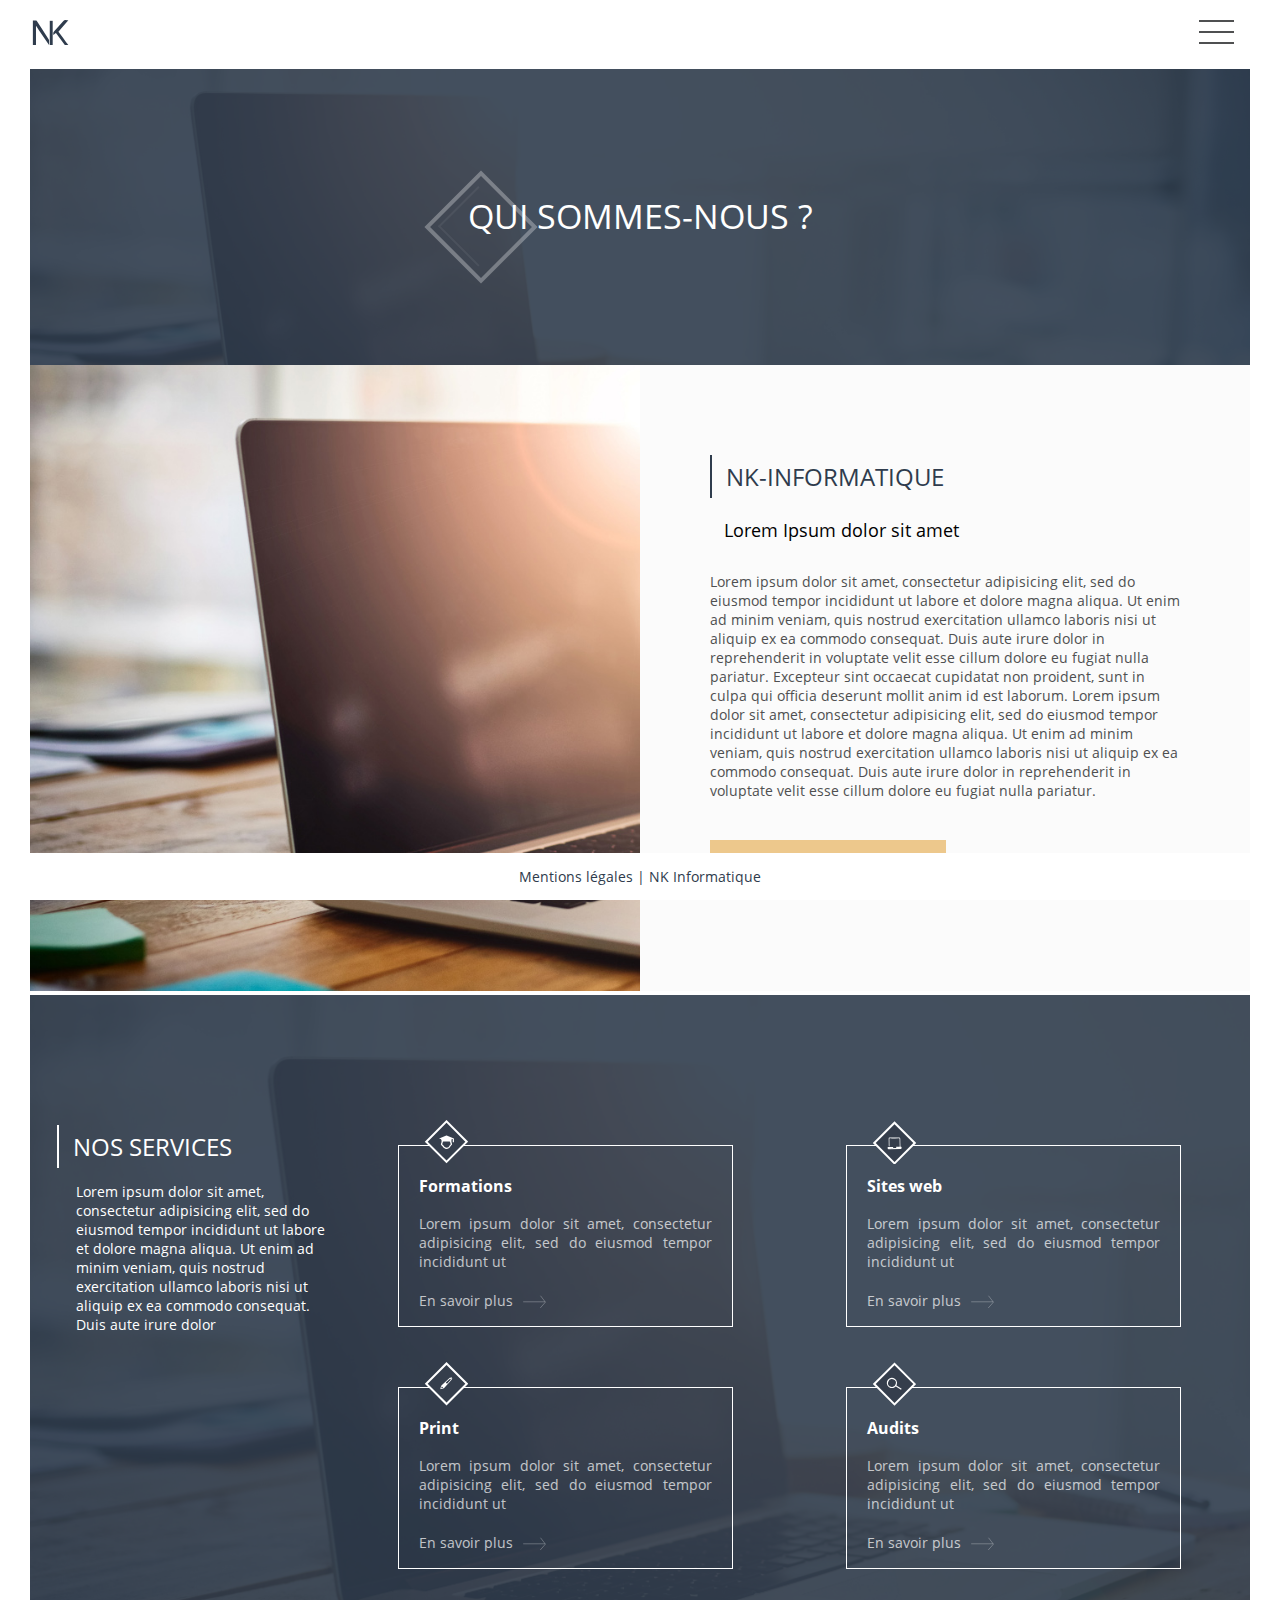
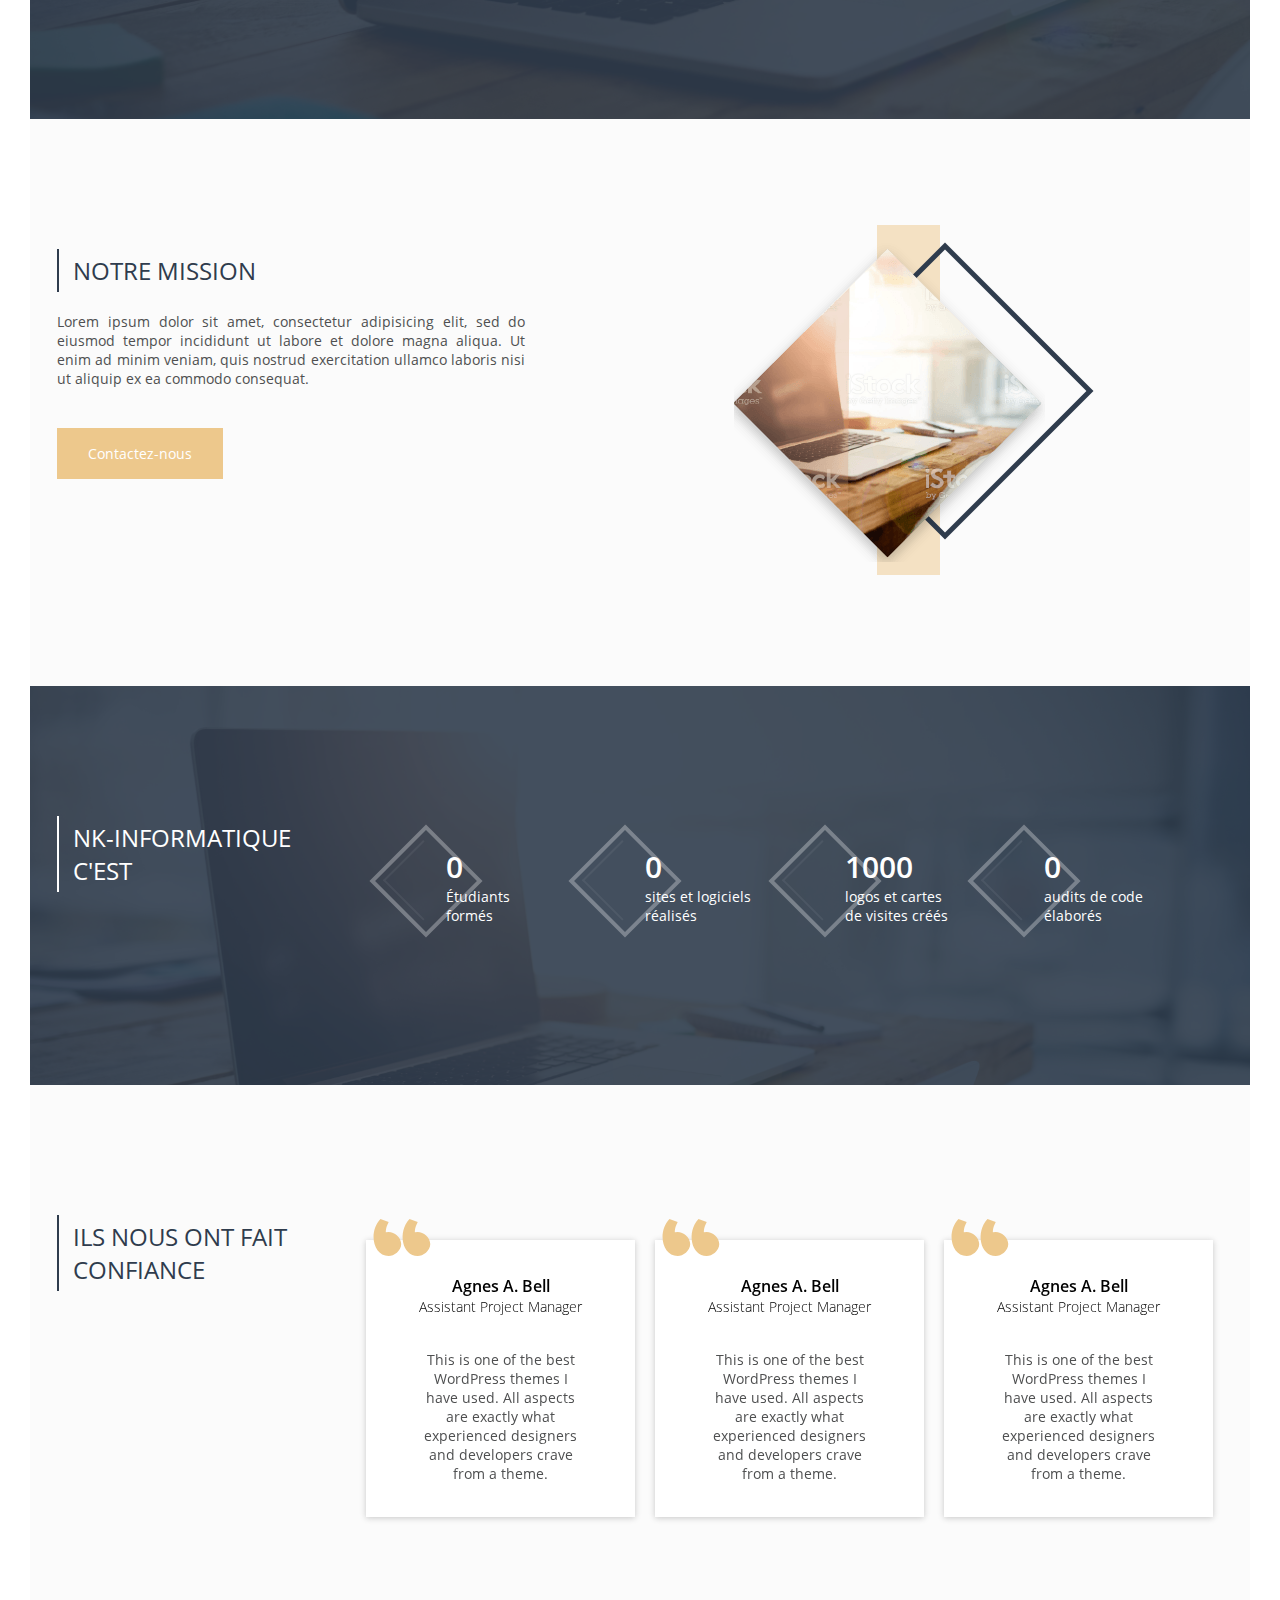
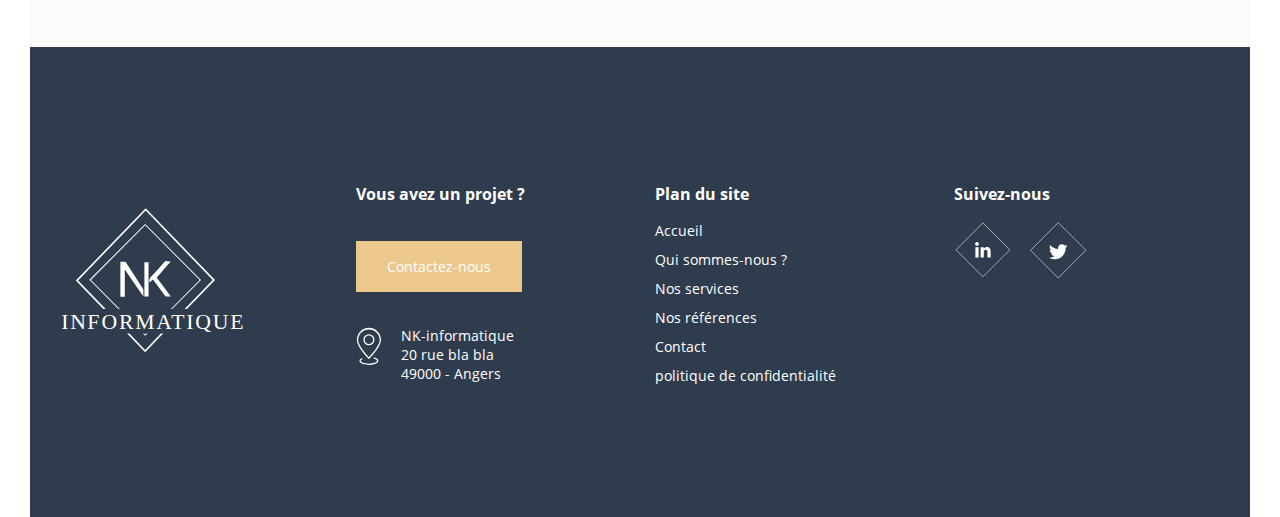
==== commit a2797800: "01/05" ====
--- a/presentation.html
+++ b/presentation.html
@@ -29,8 +29,14 @@
                 <li>
                 	<a class="link" href="#">Qui sommes-nous ?</a>
                 </li>
-                <li>
+                <li class="link-service">
                 	<a class="link" href="#">Nos services</a>
+                  <ul class="shadow sub-menu">
+                    <li><a class="link" href="#">Développement web</a></li>
+                    <li><a class="link" href="#">Print</a></li>
+                    <li><a class="link" href="#">Formations</a></li>
+                    <li><a class="link" href="#">Audits</a></li>
+                  </ul>
                 </li>
                 <li>
                 	<a class="link" href="#">Nos références</a>
@@ -41,9 +47,10 @@
               </ul>
             </nav>
           </div>
+        </div>
       </header>
 
-      <section class="body-content">
+      <section id="presentation" class="body-content">
         <div class="container-fluid">
           <section class="txt-center spad body-content_landing-header overlay">
             <div class="container">
@@ -58,9 +65,7 @@
         <section id="pres-section-1" class="bg-grey pres-section-1">
 
 
-                  <div class="pres-section-1_img">
-
-                  </div>
+                  <div class="pres-section-1_img"></div>
 
                   <div class="pres-section-1_content">
                       <h2 class="title">NK-informatique</h2>
--- a/style.css
+++ b/style.css
@@ -1 +1 @@
-body{margin:0 auto;font-family:'open-san';font-weight:300;font-size:14px}ul{margin:0;padding:0}ul li{list-style-type:none}a.more{font-size:14px;font-family:'open-san';font-weight:300;text-decoration:none;color:#2F3C4D;position:relative;color:#2F3C4D}a.more::before{content:'';background-image:url(./src/assets/img/icones/icone-arrow.svg);position:absolute;background-repeat:no-repeat;width:24px;height:24px;right:-33px;top:4px;transition:0.5s}a.more.txt-white::before{content:'';background-image:url(./src/assets/img/icones/icone-arrow-white.svg);position:absolute;background-repeat:no-repeat;width:24px;height:24px;right:-33px;top:4px}a.more:hover:before{-ms-transform:translate(10px, 0);-moz-transform:translate(10px, 0);-webkit-transform:translate(10px, 0);-o-transform:translate(10px, 0);transform:translate(10px, 0)}a.link{font-size:14px;font-family:'open-san';font-weight:300;text-decoration:none;color:#2F3C4D;position:relative;color:#2F3C4D}a.link:hover:after,a.link:focus:after,a.link:active:after{width:100%}a.link:after{content:'';position:absolute;bottom:0;left:50%;width:0%;transform:translateX(-50%);height:1px;background:#EDC88C;transition:.35s}a.link.txt-white:after{content:'';position:absolute;bottom:0;left:50%;width:0%;transform:translateX(-50%);height:1px;background:#fff;transition:.35s}a.link.txt-white:hover:after,a.link.txt-white:focus:after,a.link.txt-white:active:after{width:100%}p{color:#4f5051;font-size:14px}p.summary{margin:20px 0}.txt-justify{text-align:justify}.txt-right{text-align:right}.txt-left{text-align:left}.txt-center{text-align:center}.txt-white{color:#fff !important}.spad{padding:120px 0}.bg-blue{background:#2F3C4D;z-index:0}.bg-grey{background-color:#FBFBFB;z-index:0}.overlay::before{content:'';background:#2F3C4D;position:absolute;top:0;bottom:0;left:0;right:0;opacity:.9;z-index:-1}.unscroll{overflow:hidden}.shadow{box-shadow:0px 1px 6px 0px #c7c7c7}.double-img .img_background{position:absolute;z-index:-1;-ms-transform:translate(-20px, -21px);-moz-transform:translate(-20px, -21px);-webkit-transform:translate(-20px, -21px);-o-transform:translate(-20px, -21px);transform:translate(-20px, -21px);opacity:0.2}@media (max-width: 768px){.double-img{text-align:left}}@keyframes slidingDown{from{transform:translateY(0)}to{transform:translateY(9px)}}@keyframes scroll{0%,20%{transform:translateY(0) scaleY(1)}10%{opacity:1}100%{transform:translateY(36px) scaleY(2);opacity:0.01}}@font-face{font-family:'open-san';src:url("./src/assets/fonts/OpenSans-Regular.ttf");font-weight:300;font-style:normal}@font-face{font-family:'open-san';src:url("./src/assets/fonts/OpenSans-Light.ttf");font-weight:100;font-style:normal}@font-face{font-family:'open-san';src:url("./src/assets/fonts/OpenSans-SemiBold.ttf");font-weight:600;font-style:normal}@font-face{font-family:'open-san';src:url("./src/assets/fonts/OpenSans-Bold.ttf");font-weight:800;font-style:normal}@media (min-width: 1200px){.container,.container-sm,.container-md,.container-lg,.container-xl{max-width:1196px}}@media (max-width: 768px){.section-1 h2,.section-1 h3,.section-1 a{-ms-transform:translate(-30px, 0);-moz-transform:translate(-30px, 0);-webkit-transform:translate(-30px, 0);-o-transform:translate(-30px, 0);transform:translate(-30px, 0)}}.header-nav{position:relative}.header-nav .button_container{position:absolute;right:2%;height:27px;width:35px;cursor:pointer;z-index:100;transition:opacity .25s ease}.header-nav .button_container:hover{opacity:.7}.header-nav .button_container.active .top{transform:translateY(11px) translateX(0) rotate(45deg)}.header-nav .button_container.active .middle{opacity:0}.header-nav .button_container.active .bottom{transform:translateY(-11px) translateX(0) rotate(-45deg)}.header-nav .button_container span{background:#4f5051;border:none;height:2px;width:100%;position:absolute;top:0;left:0;transition:all .35s ease;cursor:pointer}.header-nav .button_container span:nth-of-type(2){top:11px}.header-nav .button_container span:nth-of-type(3){top:22px}.header-nav .main-nav{display:inline-block;float:right;margin:2px 90px;-webkit-transition:all 0.3s ease 0s;-moz-transition:all 0.3s ease 0s;-o-transition:all 0.3s ease 0s;transition:all 0.3s ease 0s;transform-origin:100% 50%;transform:scale(0)}.header-nav .main-nav ul li{display:inline-block;margin:0 18px}.header-nav .main-nav ul li a{font-size:16px;font-weight:100;position:relative;padding-bottom:5px;transition:.5s ease-out;ms-transition:.5s ease-out;-moz-transition:.5s ease-out;-webkit-transition:.5s ease-out;-o-transition:.5s ease-out}.header-nav .main-nav ul li a:hover:after,.header-nav .main-nav ul li a:focus:after,.header-nav .main-nav ul li a:active:after{width:100%}.header-nav .main-nav ul li a:after{content:'';position:absolute;bottom:0;left:50%;width:0%;transform:translateX(-50%);height:1px;background:#EDC88C;opacity:0.7;transition:.35s ease-out;ms-transition:.35s ease-out;-moz-transition:.35s ease-out;-webkit-transition:.35s ease-out;-o-transition:.35s ease-out}.header-nav .main-nav ul li a:hover{color:#EDC88C}.header-nav .main-nav ul li a.current{color:#EDC88C}.header-nav .main-nav ul li a.current::after{content:'';position:absolute;bottom:0;left:50%;width:100%;height:1px;background:#EDC88C;opacity:1;transition:.35s ease-out;ms-transition:.35s ease-out;-moz-transition:.35s ease-out;-webkit-transition:.35s ease-out;-o-transition:.35s ease-out}.header-nav .main-nav.open-nav{transform:scale(1)}@media (max-width: 992px){.header-nav .main-nav{transition:.35s ease-out;ms-transition:.35s ease-out;-moz-transition:.35s ease-out;-webkit-transition:.35s ease-out;-o-transition:.35s ease-out;transform-origin:100% 0%;background:#fff;padding:30px 34px;position:fixed;right:0;left:0;top:0;bottom:0;text-align:center;z-index:1;margin:0;transform:scale(0);opacity:0}.header-nav .main-nav ul{display:inline-block;position:relative;height:100%;margin:55px auto}.header-nav .main-nav ul li{display:block;height:calc(100% / 6);min-height:50px;position:relative}.header-nav .main-nav ul li a{font-size:20px}.header-nav .main-nav.open-nav{transform:scale(1);opacity:1}}@media (max-width: 992px){.header-nav{margin:0 10px}}*{box-sizing:border-box}section{position:relative;z-index:0}.container-fluid,.container-sm,.container-md,.container-lg,.container-xl{padding-left:30px;padding-right:30px}@media (max-width: 576px){.container-fluid:not(.header),.container-sm:not(.header),.container-md:not(.header),.container-lg:not(.header),.container-xl:not(.header){padding:0px}}section{position:relative}section.body-content{margin-top:73px}.section-chiffres{background-image:url("./src/assets/img/header.jpg");background-repeat:no-repeat;background-size:cover}.section-chiffres .section-4_decompte{position:relative;margin:40px 30px}.section-chiffres .section-4_decompte h2{font-size:30px;font-weight:600;margin-bottom:0;-ms-transform:translate(60px, 0);-moz-transform:translate(60px, 0);-webkit-transform:translate(60px, 0);-o-transform:translate(60px, 0);transform:translate(60px, 0)}.section-chiffres .section-4_decompte p{margin:0;-ms-transform:translate(60px, 0);-moz-transform:translate(60px, 0);-webkit-transform:translate(60px, 0);-o-transform:translate(60px, 0);transform:translate(60px, 0)}.section-services{background-image:url("./src/assets/img/header.jpg");background-repeat:no-repeat;background-size:cover}.section-services h2+p{margin-left:19px}header{position:fixed;background:#fff;width:100%;padding:20px 0px;top:0;z-index:1}header .header-logo{display:inline-block;float:left}header .header-nav{display:inline-block;float:right}.body-content_landing-header{background-image:url("./src/assets/img/header.jpg");background-repeat:no-repeat;background-size:cover;height:35vh;background-position:top, center}.body-content_landing-header .landing-header_content{position:relative;display:inline-block}.body-content_landing-header .landing-header_content h1{font-size:34px;position:relative;text-transform:uppercase;font-family:'open-san';font-weight:300}.body-content_landing-header .losange-double{top:17px;opacity:0.3;left:-27px}.sub-footer{z-index:1;position:fixed;bottom:0;width:100%;text-align:center;background:#fff}.sub-footer p{text-align:center;color:#2F3C4D}.sub-footer p a{transition:.2s ease-in;ms-transition:.2s ease-in;-moz-transition:.2s ease-in;-webkit-transition:.2s ease-in;-o-transition:.2s ease-in}.sub-footer p a:hover{color:#EDC88C}footer.main-footer .logo{max-width:190px}@media (max-width: 576px){footer.main-footer{text-align:center}}footer.main-footer .footer_adress img{max-width:25px;display:inline-block;float:left;margin-right:20px}@media (max-width: 576px){footer.main-footer .footer_adress img{float:none;margin:0}}footer.main-footer .footer_sitemap li{margin:10px 0}footer.main-footer .footer_sn a{position:relative;display:inline-block;margin-right:10px}footer.main-footer .footer_sn a::before{content:"";height:40px;width:40px;background:none;border:1px solid #EDC88C;-ms-transform:rotate(45deg) translate(0, 0);-moz-transform:rotate(45deg) translate(0, 0);-webkit-transform:rotate(45deg) translate(0, 0);-o-transform:rotate(45deg) translate(0, 0);transform:rotate(45deg) translate(0, 0);display:inline-block;display:block;position:absolute;left:9px;top:8px;opacity:0;transition:.5s ease-out;ms-transition:.5s ease-out;-moz-transition:.5s ease-out;-webkit-transition:.5s ease-out;-o-transition:.5s ease-out}footer.main-footer .footer_sn a:hover::before{opacity:1;left:4px;transition:.5s ease-out;ms-transition:.5s ease-out;-moz-transition:.5s ease-out;-webkit-transition:.5s ease-out;-o-transition:.5s ease-out}footer.main-footer .footer_sn a:hover img{transform:translateX(6px)}footer.main-footer .footer_sn img{transition:.5s ease-out;ms-transition:.5s ease-out;-moz-transition:.5s ease-out;-webkit-transition:.5s ease-out;-o-transition:.5s ease-out}.btn-primary{border:1px solid #EDC88C;color:#fff;transition:.5s ease-in;ms-transition:.5s ease-in;-moz-transition:.5s ease-in;-webkit-transition:.5s ease-in;-o-transition:.5s ease-in;padding:15px 30px;text-decoration:none;position:relative;display:inline-block;margin:20px 0;z-index:0}.btn-primary:hover:after,.btn-primary:focus:after,.btn-primary:active:after,.btn-primary:hover:before,.btn-primary:focus:before,.btn-primary:active:before{width:0%;opacity:0}.btn-primary:after{content:'';background-color:#EDC88C;position:absolute;top:0;bottom:0;width:100%;right:0;transition:.5s ease-out;ms-transition:.5s ease-out;-moz-transition:.5s ease-out;-webkit-transition:.5s ease-out;-o-transition:.5s ease-out;overflow:hidden;z-index:-1;opacity:1}.btn-primary::before{content:'';background-color:#EDC88C;position:absolute;top:0;bottom:0;width:100%;left:0;transition:.5s ease-out;ms-transition:.5s ease-out;-moz-transition:.5s ease-out;-webkit-transition:.5s ease-out;-o-transition:.5s ease-out;overflow:hidden;z-index:-1;opacity:1}.btn-primary:hover{color:#EDC88C}.btn-second{border:1px solid #EDC88C;background-color:transparent;color:#EDC88C;transition:.5s ease-in;ms-transition:.5s ease-in;-moz-transition:.5s ease-in;-webkit-transition:.5s ease-in;-o-transition:.5s ease-in;padding:15px 30px;text-decoration:none;position:relative;display:inline-block;margin:20px 0;z-index:0}.btn-second:hover:after,.btn-second:focus:after,.btn-second:active:after,.btn-second:hover:before,.btn-second:focus:before,.btn-second:active:before{width:100%;opacity:1}.btn-second:after{content:'';background-color:#EDC88C;position:absolute;top:0;bottom:0;width:0%;right:0;transition:.5s ease-out;ms-transition:.5s ease-out;-moz-transition:.5s ease-out;-webkit-transition:.5s ease-out;-o-transition:.5s ease-out;overflow:hidden;z-index:-1;opacity:0}.btn-second::before{content:'';background-color:#EDC88C;position:absolute;top:0;bottom:0;width:0%;left:0;transition:.5s ease-out;ms-transition:.5s ease-out;-moz-transition:.5s ease-out;-webkit-transition:.5s ease-out;-o-transition:.5s ease-out;overflow:hidden;z-index:-1;opacity:0}.btn-second:hover{color:#fff}h2.title{color:#2F3C4D;text-transform:uppercase;position:relative;border-left:2px solid #2F3C4D;padding:5px 0 5px 14px;font-family:'open-san';font-weight:300;font-size:24px;margin:10px 0}h2.title.txt-white{border-color:#fff}h3.sub-title{font-family:'open-san';font-weight:300;font-size:18px;padding:10px 0 10px 14px;margin:0}.srv-bloc{width:80%;border:1px solid #fff;padding:13px 20px 16px 20px;text-align:justify;margin:30px auto;position:relative;transition:.5s ease-out;ms-transition:.5s ease-out;-moz-transition:.5s ease-out;-webkit-transition:.5s ease-out;-o-transition:.5s ease-out}.srv-bloc p{margin-bottom:20px;opacity:0.7;transition:.5s ease-out;ms-transition:.5s ease-out;-moz-transition:.5s ease-out;-webkit-transition:.5s ease-out;-o-transition:.5s ease-out}.srv-bloc a{opacity:0.7;transition:.5s ease-out;ms-transition:.5s ease-out;-moz-transition:.5s ease-out;-webkit-transition:.5s ease-out;-o-transition:.5s ease-out}.srv-bloc::before{content:'';position:absolute;background-repeat:no-repeat;width:60px;height:60px;left:25px;top:-26px;background-size:44px}.srv-bloc.formation::before{background-image:url(./src/assets/img/icones/icone-formations.svg)}.srv-bloc.web::before{background-image:url(./src/assets/img/icones/icone-web.svg)}.srv-bloc.print::before{background-image:url(./src/assets/img/icones/icone-print.svg)}.srv-bloc.audit::before{background-image:url(./src/assets/img/icones/icone-audit.svg)}.srv-bloc:hover p,.srv-bloc:hover a{opacity:1}@media screen and (max-width: 1000px){.srv-bloc{width:100%;margin:30px 0}}.losange-or{height:130px;width:130px;background:none;border:4px solid #EDC88C;-ms-transform:rotate(45deg) translate(0, 0);-moz-transform:rotate(45deg) translate(0, 0);-webkit-transform:rotate(45deg) translate(0, 0);-o-transform:rotate(45deg) translate(0, 0);transform:rotate(45deg) translate(0, 0);display:inline-block}.losange-blue{height:200px;width:200px;background:none;border:5px solid #2F3C4D;-ms-transform:rotate(45deg) translate(0, 0);-moz-transform:rotate(45deg) translate(0, 0);-webkit-transform:rotate(45deg) translate(0, 0);-o-transform:rotate(45deg) translate(0, 0);transform:rotate(45deg) translate(0, 0);display:inline-block}.losange-double{position:relative;height:80px;width:80px;background:none;border:4px solid #fff;-ms-transform:rotate(45deg) translate(0, 0);-moz-transform:rotate(45deg) translate(0, 0);-webkit-transform:rotate(45deg) translate(0, 0);-o-transform:rotate(45deg) translate(0, 0);transform:rotate(45deg) translate(0, 0);display:inline-block;position:absolute;top:-5px;opacity:0.3}.losange-double::before{content:'';width:57px;height:57px;border-left:2px solid #fff;border-bottom:2px solid #fff;display:inline-block;top:9px;left:5px;position:absolute;opacity:0.2}#testimonial-slider .testimonial-item.equal-height.style-6{margin:10px;height:auto !important;text-align:center;background:#fff;margin-top:35px}#testimonial-slider .testimonial-item.equal-height.style-6 .cell-right{text-align:center;padding-top:35px}#testimonial-slider .testimonial-item.equal-height.style-6 .cell-right .testimonial-name h3{font-family:'open-san';font-weight:600;margin:0;font-size:16px}#testimonial-slider .testimonial-item.equal-height.style-6 .cell-right .testimonial-job h4{font-family:'open-san';font-weight:200;margin:0}#testimonial-slider .testimonial-item.equal-height.style-6 .testimonial-content.quote{padding:20px 55px}#testimonial-slider .testimonial-item.equal-height.style-6::before{content:'';background-image:url(./src/assets/img/icones/quotes.svg);position:absolute;background-repeat:no-repeat;height:60px;width:60px;left:16px;top:13px}#testimonial-slider .owl-prev{display:inline-block;position:absolute;top:38%;transform:translateY(-50%)}#testimonial-slider .owl-prev::before{content:'';left:0.25em;border-width:3px 0 0 3px;border-color:#2F3C4D transparent transparent #2F3C4D;transform:rotate(-45deg);position:absolute;top:0;left:0;right:0;bottom:0;width:0.75em;height:0.75em;margin:auto;border-style:solid}#testimonial-slider .owl-prev:hover:before{background:rgba(0,0,0,0.1)}#logo-slider{position:relative;top:0;left:0;right:0;bottom:0;width:100%;height:9em;margin:auto;margin:80px 0}#logo-slider .arrow{border:none;cursor:pointer;position:absolute;width:2em;height:100%;padding:0;margin:0;outline:0;background:transparent}#logo-slider .arrow:hover{background:rgba(0,0,0,0.1)}#logo-slider .arrow::before{content:'';position:absolute;top:0;left:0;right:0;bottom:0;width:0.75em;height:0.75em;margin:auto;border-style:solid}#logo-slider .arrow.prev{left:0;bottom:0}#logo-slider .arrow.prev::before{content:'';left:0.25em;border-width:3px 0 0 3px;border-color:#2F3C4D transparent transparent #2F3C4D;transform:rotate(-45deg)}#logo-slider .arrow.next{right:0;bottom:0}#logo-slider .arrow.next::before{content:'';right:0.25em;border-width:3px 3px 0 0;border-color:#2F3C4D #2F3C4D transparent transparent;transform:rotate(45deg)}#logo-slider .slider-frame{position:absolute;top:0;left:2em;right:2em;bottom:0;border-left:0.25em solid transparent;border-right:0.25em solid transparent;overflow:hidden}#logo-slider .slider-frame .slider-item{position:absolute;top:0;bottom:0;width:25%;height:100%;text-align:center}#logo-slider .slider-frame .slider-item .slider-inset{position:absolute;top:0;left:0;right:0;bottom:0;margin:0.5em 0.25em;overflow:hidden}@media (max-width: 992px){#logo-slider .slider-frame .slider-item{width:33.33%}}@media (max-width: 768px){#logo-slider .slider-frame .slider-item{width:50%}}@media (max-width: 576px){#logo-slider .slider-frame .slider-item{width:100%}}@media (max-width: 992px){#logo-slider{height:10em}}@media (max-width: 768px){#logo-slider{height:12em}}@media (max-width: 576px){#logo-slider{height:12em}}section.body-content_header{background-image:url("./src/assets/img/header.jpg");background-repeat:no-repeat;background-size:cover;height:90vh;background-position:top, center}section.body-content_header .header-logo_img{max-width:570px;position:absolute;top:50%;left:50%;-ms-transform:translate(-50%, -50%);-moz-transform:translate(-50%, -50%);-webkit-transform:translate(-50%, -50%);-o-transform:translate(-50%, -50%);transform:translate(-50%, -50%);display:inline-block}section.body-content_header::before{content:'';position:absolute;top:0;bottom:0;left:0;right:0;opacity:0.5;background-image:linear-gradient(to right, #2f3c4d, #2c2c3a, #241f26, #171216, #000)}section.body-content_header .scroll-link{position:absolute;bottom:45px;left:49%;cursor:pointer}section.body-content_header .scroll-link .scroll{animation-name:scroll;animation-duration:1.5s;animation-timing-function:cubic-bezier(0.65, -0.55, 0.25, 1.5);animation-iteration-count:infinite;transform-origin:50% 20.5px;will-change:transform}.section-1 .container{margin-top:100px}.section-1 .container .section-1_content{margin-top:38px}@media (max-width: 992px){.section-1 .container .section-1_content{margin-top:30px}}.section-1 .container .section-1_content>h2,.section-1 .container .section-1_content h3,.section-1 .container .section-1_content a{-ms-transform:translate(-90px, 0);-moz-transform:translate(-90px, 0);-webkit-transform:translate(-90px, 0);-o-transform:translate(-90px, 0);transform:translate(-90px, 0)}@media (max-width: 768px){.section-1 .container .section-1_content>h2,.section-1 .container .section-1_content h3,.section-1 .container .section-1_content a{-ms-transform:translate(0, 0);-moz-transform:translate(0, 0);-webkit-transform:translate(0, 0);-o-transform:translate(0, 0);transform:translate(0, 0)}}.section-3 .section-3_img{position:relative}.section-3 .section-3_img .section-3_img_content{position:relative;display:inline-block}.section-3 .section-3_img .section-3_img_content::after{content:'';height:210px;width:210px;background:none;border:5px solid #2F3C4D;-ms-transform:rotate(45deg) translate(0, 0);-moz-transform:rotate(45deg) translate(0, 0);-webkit-transform:rotate(45deg) translate(0, 0);-o-transform:rotate(45deg) translate(0, 0);transform:rotate(45deg) translate(0, 0);display:inline-block;top:47px;right:-5px;z-index:-1;position:absolute}.section-3 .section-3_img .section-3_img_content::before{content:'';height:130px;width:130px;background:none;border:5px solid #EDC88C;-ms-transform:rotate(45deg) translate(0, 0);-moz-transform:rotate(45deg) translate(0, 0);-webkit-transform:rotate(45deg) translate(0, 0);-o-transform:rotate(45deg) translate(0, 0);transform:rotate(45deg) translate(0, 0);display:inline-block;top:195px;position:absolute;left:26px}@media (max-width: 992px){.section-3 .section-3_img .section-3_img_content::before{top:132px}}.section-3 .section-3_img img{max-width:100%}.pres-section-1{display:inline-block;position:relative}.pres-section-1 .pres-section-1_img{float:left;width:50%;overflow:hidden;background-image:url("./src/assets/img/header.jpg");background-repeat:no-repeat;background-size:cover;position:absolute;top:0;bottom:0}.pres-section-1 .pres-section-1_content{padding:80px 70px;float:right;width:50%}.section-3_mission .section-mission_img{position:relative}.section-3_mission .section-mission_img .section-mission_img-content{position:relative;display:inline-block}.section-3_mission .section-mission_img .section-mission_img-content::after{content:'';height:210px;width:210px;background:none;border:5px solid #2F3C4D;-ms-transform:rotate(45deg) translate(0, 0);-moz-transform:rotate(45deg) translate(0, 0);-webkit-transform:rotate(45deg) translate(0, 0);-o-transform:rotate(45deg) translate(0, 0);transform:rotate(45deg) translate(0, 0);display:inline-block;top:47px;right:-5px;z-index:-1;position:absolute}.section-3_mission .section-mission_img .section-mission_img-content::before{content:'';position:absolute;width:63px;height:350px;display:block;background:#edc88c;z-index:-1;opacity:0.5;-ms-transform:translate(143px, -14px);-moz-transform:translate(143px, -14px);-webkit-transform:translate(143px, -14px);-o-transform:translate(143px, -14px);transform:translate(143px, -14px)}.section-3_mission .section-mission_img img{max-width:100%}
+body{margin:0 auto;font-family:'open-san';font-weight:300;font-size:14px}ul{margin:0;padding:0}ul li{list-style-type:none}a.more{font-size:14px;font-family:'open-san';font-weight:300;text-decoration:none;color:#2F3C4D;position:relative;color:#2F3C4D}a.more::before{content:'';background-image:url(./src/assets/img/icones/icone-arrow.svg);position:absolute;background-repeat:no-repeat;width:24px;height:24px;right:-33px;top:4px;transition:0.5s}a.more.txt-white::before{content:'';background-image:url(./src/assets/img/icones/icone-arrow-white.svg);position:absolute;background-repeat:no-repeat;width:24px;height:24px;right:-33px;top:4px}a.more:hover:before{-ms-transform:translate(10px, 0);-moz-transform:translate(10px, 0);-webkit-transform:translate(10px, 0);-o-transform:translate(10px, 0);transform:translate(10px, 0)}a.link{font-size:14px;font-family:'open-san';font-weight:300;text-decoration:none;color:#2F3C4D;position:relative;color:#2F3C4D}a.link:hover:after,a.link:focus:after,a.link:active:after{width:100%}a.link:after{content:'';position:absolute;bottom:0;left:50%;width:0%;transform:translateX(-50%);height:1px;background:#EDC88C;transition:.35s}a.link.txt-white:after{content:'';position:absolute;bottom:0;left:50%;width:0%;transform:translateX(-50%);height:1px;background:#fff;transition:.35s}a.link.txt-white:hover:after,a.link.txt-white:focus:after,a.link.txt-white:active:after{width:100%}p{color:#4f5051;font-size:14px}p.summary{margin:20px 0}.txt-justify{text-align:justify}.txt-right{text-align:right}.txt-left{text-align:left}.txt-center{text-align:center}.txt-white{color:#fff !important}.spad{padding:120px 0}@media (max-width: 576px){.spad{padding:40px 0}}@media (max-width: 768px){.spad{padding:80px 0}}.bg-blue{background:#2F3C4D;z-index:0}.bg-grey{background-color:#FBFBFB;z-index:0}.overlay::before{content:'';background:#2F3C4D;position:absolute;top:0;bottom:0;left:0;right:0;opacity:.9;z-index:-1}.unscroll{overflow:hidden}.shadow{box-shadow:0px 1px 6px 0px #c7c7c7}.double-img .img_background{position:absolute;z-index:-1;-ms-transform:translate(-20px, -21px);-moz-transform:translate(-20px, -21px);-webkit-transform:translate(-20px, -21px);-o-transform:translate(-20px, -21px);transform:translate(-20px, -21px);opacity:0.2}@media (max-width: 768px){.double-img{text-align:left}}@keyframes slidingDown{from{transform:translateY(0)}to{transform:translateY(9px)}}@keyframes scroll{0%,20%{transform:translateY(0) scaleY(1)}10%{opacity:1}100%{transform:translateY(36px) scaleY(2);opacity:0.01}}@font-face{font-family:'open-san';src:url("./src/assets/fonts/OpenSans-Regular.ttf");font-weight:300;font-style:normal}@font-face{font-family:'open-san';src:url("./src/assets/fonts/OpenSans-Light.ttf");font-weight:100;font-style:normal}@font-face{font-family:'open-san';src:url("./src/assets/fonts/OpenSans-SemiBold.ttf");font-weight:600;font-style:normal}@font-face{font-family:'open-san';src:url("./src/assets/fonts/OpenSans-Bold.ttf");font-weight:800;font-style:normal}@media (min-width: 1200px){.container,.container-sm,.container-md,.container-lg,.container-xl{max-width:1196px}}@media (max-width: 768px){.section-1 h2,.section-1 h3,.section-1 a{-ms-transform:translate(-30px, 0);-moz-transform:translate(-30px, 0);-webkit-transform:translate(-30px, 0);-o-transform:translate(-30px, 0);transform:translate(-30px, 0)}}.header-nav{position:relative}.header-nav .button_container{position:absolute;right:2%;height:27px;width:35px;cursor:pointer;z-index:100;transition:opacity .25s ease}.header-nav .button_container:hover{opacity:.7}.header-nav .button_container.active .top{transform:translateY(11px) translateX(0) rotate(45deg)}.header-nav .button_container.active .middle{opacity:0}.header-nav .button_container.active .bottom{transform:translateY(-11px) translateX(0) rotate(-45deg)}.header-nav .button_container span{background:#4f5051;border:none;height:2px;width:100%;position:absolute;top:0;left:0;transition:all .35s ease;cursor:pointer}.header-nav .button_container span:nth-of-type(2){top:11px}.header-nav .button_container span:nth-of-type(3){top:22px}.header-nav .main-nav{display:inline-block;float:right;margin:2px 90px;-webkit-transition:all 0.3s ease 0s;-moz-transition:all 0.3s ease 0s;-o-transition:all 0.3s ease 0s;transition:all 0.3s ease 0s;transform-origin:100% 50%;transform:scale(0)}.header-nav .main-nav ul li{display:inline-block;margin:0 18px}.header-nav .main-nav ul li a{font-size:16px;font-weight:100;position:relative;padding-bottom:5px;transition:.5s ease-out;ms-transition:.5s ease-out;-moz-transition:.5s ease-out;-webkit-transition:.5s ease-out;-o-transition:.5s ease-out}.header-nav .main-nav ul li a:hover:after,.header-nav .main-nav ul li a:focus:after,.header-nav .main-nav ul li a:active:after{width:100%}.header-nav .main-nav ul li a:after{content:'';position:absolute;bottom:0;left:50%;width:0%;transform:translateX(-50%);height:1px;background:#EDC88C;opacity:0.7;transition:.35s ease-out;ms-transition:.35s ease-out;-moz-transition:.35s ease-out;-webkit-transition:.35s ease-out;-o-transition:.35s ease-out}.header-nav .main-nav ul li a:hover{color:#EDC88C}.header-nav .main-nav ul li a.current{color:#EDC88C}.header-nav .main-nav ul li a.current::after{content:'';position:absolute;bottom:0;left:50%;width:100%;height:1px;background:#EDC88C;opacity:1;transition:.35s ease-out;ms-transition:.35s ease-out;-moz-transition:.35s ease-out;-webkit-transition:.35s ease-out;-o-transition:.35s ease-out}.header-nav .main-nav ul li .sub-menu{position:absolute;background:#fff;padding:10px 32px;opacity:0;transition:.5s ease;ms-transition:.5s ease;-moz-transition:.5s ease;-webkit-transition:.5s ease;-o-transition:.5s ease;transform-origin:2% 3%;transform:scale(0);margin-top:2px}.header-nav .main-nav ul li .sub-menu li{display:block;line-height:2;margin:10px 0}.header-nav .main-nav ul li .sub-menu::before{content:"";background:#EDC88C;position:absolute;width:0;height:1px;left:0;top:0;transition:.5s ease;ms-transition:.5s ease;-moz-transition:.5s ease;-webkit-transition:.5s ease;-o-transition:.5s ease}.header-nav .main-nav ul li.link-service:hover .sub-menu{transform:scale(1);opacity:1}.header-nav .main-nav ul li.link-service:hover .sub-menu::before{width:100%}.header-nav .main-nav.open-nav{transform:scale(1)}@media (max-width: 992px){.header-nav .main-nav{transition:.35s ease-out;ms-transition:.35s ease-out;-moz-transition:.35s ease-out;-webkit-transition:.35s ease-out;-o-transition:.35s ease-out;transform-origin:100% 0%;background:#fff;padding:30px 34px;position:fixed;right:0;left:0;top:0;bottom:0;text-align:center;z-index:1;margin:0;transform:scale(0);opacity:0}.header-nav .main-nav ul{display:inline-block;position:relative;height:100%;margin:55px auto}.header-nav .main-nav ul li{display:block;height:calc(100% / 6);min-height:50px;position:relative}.header-nav .main-nav ul li a{font-size:20px}.header-nav .main-nav.open-nav{transform:scale(1);opacity:1}}@media (max-width: 992px){.header-nav{margin:0 10px}}*{box-sizing:border-box}section{position:relative;z-index:0}.container-fluid,.container-sm,.container-md,.container-lg,.container-xl{padding-left:30px;padding-right:30px}@media (max-width: 576px){.container-fluid:not(.header),.container-sm:not(.header),.container-md:not(.header),.container-lg:not(.header),.container-xl:not(.header){padding:0px}}section{position:relative}section.body-content{margin-top:50px}.section-chiffres{background-image:url("./src/assets/img/header.jpg");background-repeat:no-repeat;background-size:cover}.section-chiffres .section-4_decompte{position:relative;margin:40px 30px}.section-chiffres .section-4_decompte h2{font-size:30px;font-weight:600;margin-bottom:0;-ms-transform:translate(60px, 0);-moz-transform:translate(60px, 0);-webkit-transform:translate(60px, 0);-o-transform:translate(60px, 0);transform:translate(60px, 0)}@media (max-width: 576px){.section-chiffres .section-4_decompte h2{-ms-transform:translate(40px, 0);-moz-transform:translate(40px, 0);-webkit-transform:translate(40px, 0);-o-transform:translate(40px, 0);transform:translate(40px, 0)}}.section-chiffres .section-4_decompte p{margin:0;-ms-transform:translate(60px, 0);-moz-transform:translate(60px, 0);-webkit-transform:translate(60px, 0);-o-transform:translate(60px, 0);transform:translate(60px, 0)}@media (max-width: 576px){.section-chiffres .section-4_decompte p{-ms-transform:translate(40px, 0);-moz-transform:translate(40px, 0);-webkit-transform:translate(40px, 0);-o-transform:translate(40px, 0);transform:translate(40px, 0)}}.section-services{background-image:url("./src/assets/img/header.jpg");background-repeat:no-repeat;background-size:cover}.section-services h2+p{margin-left:19px}header{position:fixed;background:#fff;width:100%;padding:20px 0px;top:0;z-index:1}header .header-logo{display:inline-block;float:left}header .header-nav{display:inline-block;float:right}.body-content_landing-header{background-image:url("./src/assets/img/header.jpg");background-repeat:no-repeat;background-size:cover;height:35vh;background-position:top, center}.body-content_landing-header .landing-header_content{position:relative;display:inline-block}.body-content_landing-header .landing-header_content h1{font-size:34px;position:relative;text-transform:uppercase;font-family:'open-san';font-weight:300}.body-content_landing-header .losange-double{top:17px;opacity:0.3;left:-27px}@media (max-width: 576px){.body-content_landing-header .losange-double{left:0}}.sub-footer{z-index:1;position:fixed;bottom:0;width:100%;text-align:center;background:#fff}.sub-footer p{text-align:center;color:#2F3C4D}.sub-footer p a{transition:.2s ease-in;ms-transition:.2s ease-in;-moz-transition:.2s ease-in;-webkit-transition:.2s ease-in;-o-transition:.2s ease-in}.sub-footer p a:hover{color:#EDC88C}footer.main-footer .logo{max-width:190px}@media (max-width: 576px){footer.main-footer{text-align:center}}footer.main-footer .footer_adress img{max-width:25px;display:inline-block;float:left;margin-right:20px}@media (max-width: 576px){footer.main-footer .footer_adress img{float:none;margin:0}}footer.main-footer .footer_sitemap li{margin:10px 0}footer.main-footer .footer_sn a{position:relative;display:inline-block;margin-right:10px}footer.main-footer .footer_sn a::before{content:"";height:40px;width:40px;background:none;border:1px solid #EDC88C;-ms-transform:rotate(45deg) translate(0, 0);-moz-transform:rotate(45deg) translate(0, 0);-webkit-transform:rotate(45deg) translate(0, 0);-o-transform:rotate(45deg) translate(0, 0);transform:rotate(45deg) translate(0, 0);display:inline-block;display:block;position:absolute;left:9px;top:8px;opacity:0;transition:.5s ease-out;ms-transition:.5s ease-out;-moz-transition:.5s ease-out;-webkit-transition:.5s ease-out;-o-transition:.5s ease-out}footer.main-footer .footer_sn a:hover::before{opacity:1;left:4px;transition:.5s ease-out;ms-transition:.5s ease-out;-moz-transition:.5s ease-out;-webkit-transition:.5s ease-out;-o-transition:.5s ease-out}footer.main-footer .footer_sn a:hover img{transform:translateX(6px)}footer.main-footer .footer_sn img{transition:.5s ease-out;ms-transition:.5s ease-out;-moz-transition:.5s ease-out;-webkit-transition:.5s ease-out;-o-transition:.5s ease-out}.btn-primary{border:1px solid #EDC88C;color:#fff;transition:.5s ease-in;ms-transition:.5s ease-in;-moz-transition:.5s ease-in;-webkit-transition:.5s ease-in;-o-transition:.5s ease-in;padding:15px 30px;text-decoration:none;position:relative;display:inline-block;margin:20px 0;z-index:0}.btn-primary:hover:after,.btn-primary:focus:after,.btn-primary:active:after,.btn-primary:hover:before,.btn-primary:focus:before,.btn-primary:active:before{width:0%;opacity:0}.btn-primary:after{content:'';background-color:#EDC88C;position:absolute;top:0;bottom:0;width:100%;right:0;transition:.5s ease-out;ms-transition:.5s ease-out;-moz-transition:.5s ease-out;-webkit-transition:.5s ease-out;-o-transition:.5s ease-out;overflow:hidden;z-index:-1;opacity:1}.btn-primary::before{content:'';background-color:#EDC88C;position:absolute;top:0;bottom:0;width:100%;left:0;transition:.5s ease-out;ms-transition:.5s ease-out;-moz-transition:.5s ease-out;-webkit-transition:.5s ease-out;-o-transition:.5s ease-out;overflow:hidden;z-index:-1;opacity:1}.btn-primary:hover{color:#EDC88C}@media (max-width: 576px){.btn-primary{font-size:16px;padding:20px 30px}}.btn-second{border:1px solid #EDC88C;background-color:transparent;color:#EDC88C;transition:.5s ease-in;ms-transition:.5s ease-in;-moz-transition:.5s ease-in;-webkit-transition:.5s ease-in;-o-transition:.5s ease-in;padding:15px 30px;text-decoration:none;position:relative;display:inline-block;margin:20px 0;z-index:0}.btn-second:hover:after,.btn-second:focus:after,.btn-second:active:after,.btn-second:hover:before,.btn-second:focus:before,.btn-second:active:before{width:100%;opacity:1}.btn-second:after{content:'';background-color:#EDC88C;position:absolute;top:0;bottom:0;width:0%;right:0;transition:.5s ease-out;ms-transition:.5s ease-out;-moz-transition:.5s ease-out;-webkit-transition:.5s ease-out;-o-transition:.5s ease-out;overflow:hidden;z-index:-1;opacity:0}.btn-second::before{content:'';background-color:#EDC88C;position:absolute;top:0;bottom:0;width:0%;left:0;transition:.5s ease-out;ms-transition:.5s ease-out;-moz-transition:.5s ease-out;-webkit-transition:.5s ease-out;-o-transition:.5s ease-out;overflow:hidden;z-index:-1;opacity:0}.btn-second:hover{color:#fff}@media (max-width: 576px){.btn-second{font-size:14px;padding:20px 30px}}.two-button{margin:30px 0}.two-button>a{margin:10px 20px 10px 0}h2.title{color:#2F3C4D;text-transform:uppercase;position:relative;border-left:2px solid #2F3C4D;padding:5px 0 5px 14px;font-family:'open-san';font-weight:300;font-size:24px;margin:10px 0}h2.title.txt-white{border-color:#fff}h3.sub-title{font-family:'open-san';font-weight:300;font-size:18px;padding:10px 0 10px 14px;margin:0}.srv-bloc{width:80%;border:1px solid #fff;padding:13px 20px 16px 20px;text-align:justify;margin:30px auto;position:relative;transition:.5s ease-out;ms-transition:.5s ease-out;-moz-transition:.5s ease-out;-webkit-transition:.5s ease-out;-o-transition:.5s ease-out}.srv-bloc p{margin-bottom:20px;opacity:0.7;transition:.5s ease-out;ms-transition:.5s ease-out;-moz-transition:.5s ease-out;-webkit-transition:.5s ease-out;-o-transition:.5s ease-out}.srv-bloc a{opacity:0.7;transition:.5s ease-out;ms-transition:.5s ease-out;-moz-transition:.5s ease-out;-webkit-transition:.5s ease-out;-o-transition:.5s ease-out}.srv-bloc::before{content:'';position:absolute;background-repeat:no-repeat;width:60px;height:60px;left:25px;top:-26px;background-size:44px}.srv-bloc.formation::before{background-image:url(./src/assets/img/icones/icone-formations.svg)}.srv-bloc.web::before{background-image:url(./src/assets/img/icones/icone-web.svg)}.srv-bloc.print::before{background-image:url(./src/assets/img/icones/icone-print.svg)}.srv-bloc.audit::before{background-image:url(./src/assets/img/icones/icone-audit.svg)}.srv-bloc:hover p,.srv-bloc:hover a{opacity:1}@media screen and (max-width: 1000px){.srv-bloc{width:100%;margin:30px 0}}.losange-or{height:130px;width:130px;background:none;border:4px solid #EDC88C;-ms-transform:rotate(45deg) translate(0, 0);-moz-transform:rotate(45deg) translate(0, 0);-webkit-transform:rotate(45deg) translate(0, 0);-o-transform:rotate(45deg) translate(0, 0);transform:rotate(45deg) translate(0, 0);display:inline-block}.losange-blue{height:200px;width:200px;background:none;border:5px solid #2F3C4D;-ms-transform:rotate(45deg) translate(0, 0);-moz-transform:rotate(45deg) translate(0, 0);-webkit-transform:rotate(45deg) translate(0, 0);-o-transform:rotate(45deg) translate(0, 0);transform:rotate(45deg) translate(0, 0);display:inline-block}.losange-double{position:relative;height:80px;width:80px;background:none;border:4px solid #fff;-ms-transform:rotate(45deg) translate(0, 0);-moz-transform:rotate(45deg) translate(0, 0);-webkit-transform:rotate(45deg) translate(0, 0);-o-transform:rotate(45deg) translate(0, 0);transform:rotate(45deg) translate(0, 0);display:inline-block;position:absolute;top:-5px;opacity:0.3}.losange-double::before{content:'';width:57px;height:57px;border-left:2px solid #fff;border-bottom:2px solid #fff;display:inline-block;top:9px;left:5px;position:absolute;opacity:0.2}.owl-carousel{margin:70px 0}.owl-carousel:hover .owl-next,.owl-carousel:hover .owl-prev{background:#EDC88C;opacity:0.4}.owl-carousel .owl-item{text-align:center}.owl-carousel .owl-controls{position:absolute;top:50%;transform:translateY(-50%);width:100%;height:100%}.owl-carousel .owl-controls .owl-buttons{height:100%}.owl-carousel .owl-controls .owl-buttons .owl-prev{position:absolute;height:30%;top:50%;left:0;transform:translateY(-50%);padding:0 18px;transition:.5s ease-out;ms-transition:.5s ease-out;-moz-transition:.5s ease-out;-webkit-transition:.5s ease-out;-o-transition:.5s ease-out}.owl-carousel .owl-controls .owl-buttons .owl-prev::before{content:'';left:0.25em;border-width:2px 0 0 2px;border-color:#fff transparent transparent #fff;transform:rotate(-45deg);position:absolute;top:0;left:0;right:0;bottom:0;width:0.75em;height:0.75em;margin:auto;border-style:solid}.owl-carousel .owl-controls .owl-buttons .owl-next{position:absolute;right:0;height:30%;top:50%;transform:translateY(-50%);padding:0 18px;transition:.5s ease-out;ms-transition:.5s ease-out;-moz-transition:.5s ease-out;-webkit-transition:.5s ease-out;-o-transition:.5s ease-out}.owl-carousel .owl-controls .owl-buttons .owl-next::before{content:'';left:0.25em;border-width:2px 0 0 2px;border-color:#fff transparent transparent #fff;transform:rotate(130deg);position:absolute;top:0;left:0;right:0;bottom:0;width:0.75em;height:0.75em;margin:auto;border-style:solid}#testimonial-slider{margin:0 0}#testimonial-slider .testimonial-item.equal-height.style-6{margin:10px;height:auto !important;text-align:center;background:#fff;margin-top:35px}#testimonial-slider .testimonial-item.equal-height.style-6 .cell-right{text-align:center;padding-top:35px}#testimonial-slider .testimonial-item.equal-height.style-6 .cell-right .testimonial-name h3{font-family:'open-san';font-weight:600;margin:0;font-size:16px}#testimonial-slider .testimonial-item.equal-height.style-6 .cell-right .testimonial-job h4{font-family:'open-san';font-weight:200;margin:0}#testimonial-slider .testimonial-item.equal-height.style-6 .testimonial-content.quote{padding:20px 55px}#testimonial-slider .testimonial-item.equal-height.style-6::before{content:'';background-image:url(./src/assets/img/icones/quotes.svg);position:absolute;background-repeat:no-repeat;height:60px;width:60px;left:16px;top:13px}section.body-content_header{background-image:url("./src/assets/img/header.jpg");background-repeat:no-repeat;background-size:cover;height:90vh;background-position:top, center}section.body-content_header .header-logo_img{max-width:570px;position:absolute;top:50%;left:50%;-ms-transform:translate(-50%, -50%);-moz-transform:translate(-50%, -50%);-webkit-transform:translate(-50%, -50%);-o-transform:translate(-50%, -50%);transform:translate(-50%, -50%);display:inline-block}section.body-content_header::before{content:'';position:absolute;top:0;bottom:0;left:0;right:0;opacity:0.5;background-image:linear-gradient(to right, #2f3c4d, #2c2c3a, #241f26, #171216, #000)}section.body-content_header .scroll-link{position:absolute;bottom:45px;left:49%;cursor:pointer}section.body-content_header .scroll-link .scroll{animation-name:scroll;animation-duration:1.5s;animation-timing-function:cubic-bezier(0.65, -0.55, 0.25, 1.5);animation-iteration-count:infinite;transform-origin:50% 20.5px;will-change:transform}.section-1 .container{margin-top:100px}.section-1 .container .section-1_content{margin-top:38px}@media (max-width: 992px){.section-1 .container .section-1_content{margin-top:30px}}.section-1 .container .section-1_content>h2,.section-1 .container .section-1_content h3,.section-1 .container .section-1_content a{-ms-transform:translate(-90px, 0);-moz-transform:translate(-90px, 0);-webkit-transform:translate(-90px, 0);-o-transform:translate(-90px, 0);transform:translate(-90px, 0)}@media (max-width: 768px){.section-1 .container .section-1_content>h2,.section-1 .container .section-1_content h3,.section-1 .container .section-1_content a{-ms-transform:translate(0, 0);-moz-transform:translate(0, 0);-webkit-transform:translate(0, 0);-o-transform:translate(0, 0);transform:translate(0, 0)}}.section-3 .section-3_img{position:relative}.section-3 .section-3_img .section-3_img_content{position:relative;display:inline-block}.section-3 .section-3_img .section-3_img_content::after{content:'';height:210px;width:210px;background:none;border:5px solid #2F3C4D;-ms-transform:rotate(45deg) translate(0, 0);-moz-transform:rotate(45deg) translate(0, 0);-webkit-transform:rotate(45deg) translate(0, 0);-o-transform:rotate(45deg) translate(0, 0);transform:rotate(45deg) translate(0, 0);display:inline-block;top:47px;right:-5px;z-index:-1;position:absolute}@media (max-width: 576px){.section-3 .section-3_img .section-3_img_content::after{content:none}}.section-3 .section-3_img .section-3_img_content::before{content:'';height:130px;width:130px;background:none;border:5px solid #EDC88C;-ms-transform:rotate(45deg) translate(0, 0);-moz-transform:rotate(45deg) translate(0, 0);-webkit-transform:rotate(45deg) translate(0, 0);-o-transform:rotate(45deg) translate(0, 0);transform:rotate(45deg) translate(0, 0);display:inline-block;top:195px;position:absolute;left:26px}@media (max-width: 992px){.section-3 .section-3_img .section-3_img_content::before{top:132px}}.section-3 .section-3_img img{max-width:100%}.pres-section-1{display:inline-block;position:relative}.pres-section-1 .pres-section-1_img{float:left;width:50%;overflow:hidden;background-image:url("./src/assets/img/header.jpg");background-repeat:no-repeat;background-size:cover;position:absolute;top:0;bottom:0}@media (max-width: 992px){.pres-section-1 .pres-section-1_img{display:none}}.pres-section-1 .pres-section-1_content{padding:80px 70px;float:right;width:50%}@media (max-width: 992px){.pres-section-1 .pres-section-1_content{width:100%;float:none}}.section-3_mission .section-mission_img{position:relative}.section-3_mission .section-mission_img .section-mission_img-content{position:relative;display:inline-block}@media (max-width: 768px){.section-3_mission .section-mission_img .section-mission_img-content{margin-top:50px}}.section-3_mission .section-mission_img .section-mission_img-content::after{content:'';height:210px;width:210px;background:none;border:5px solid #2F3C4D;-ms-transform:rotate(45deg) translate(0, 0);-moz-transform:rotate(45deg) translate(0, 0);-webkit-transform:rotate(45deg) translate(0, 0);-o-transform:rotate(45deg) translate(0, 0);transform:rotate(45deg) translate(0, 0);display:inline-block;top:47px;right:-5px;z-index:-1;position:absolute}@media (max-width: 576px){.section-3_mission .section-mission_img .section-mission_img-content::after{content:none}}.section-3_mission .section-mission_img .section-mission_img-content::before{content:'';position:absolute;width:63px;height:350px;display:block;background:#edc88c;z-index:-1;opacity:0.5;-ms-transform:translate(143px, -14px);-moz-transform:translate(143px, -14px);-webkit-transform:translate(143px, -14px);-o-transform:translate(143px, -14px);transform:translate(143px, -14px)}.section-3_mission .section-mission_img img{max-width:100%}#services .section-website_img{position:relative}#services .section-website_img .section-website_img-content{position:relative;display:inline-block}@media (max-width: 768px){#services .section-website_img .section-website_img-content{margin-top:50px}}#services .section-website_img .section-website_img-content::after{content:'';width:0;height:0;border-top:150px solid transparent;border-bottom:150px solid transparent;border-left:150px solid #2F3C4D;top:15px;right:-19px;z-index:-1;position:absolute}@media (max-width: 576px){#services .section-website_img .section-website_img-content::after{content:none}}#services .section-website_img .section-website_img-content::before{content:'';height:130px;width:130px;background:none;border:5px solid #EDC88C;-ms-transform:rotate(45deg) translate(0, 0);-moz-transform:rotate(45deg) translate(0, 0);-webkit-transform:rotate(45deg) translate(0, 0);-o-transform:rotate(45deg) translate(0, 0);transform:rotate(45deg) translate(0, 0);display:inline-block;top:195px;position:absolute;left:26px}@media (max-width: 576px){#services .section-website_img .section-website_img-content{display:none}}#services .section-website_img img{max-width:100%}#services .section-crm_img{position:relative}#services .section-crm_img .section-crm_img-content{position:relative;display:inline-block}#services .section-crm_img .section-crm_img-content::after{content:'';height:130px;width:130px;background:#2F3C4D;border:5px solid rgba(0,0,0,0);-ms-transform:rotate(45deg) translate(0, 0);-moz-transform:rotate(45deg) translate(0, 0);-webkit-transform:rotate(45deg) translate(0, 0);-o-transform:rotate(45deg) translate(0, 0);transform:rotate(45deg) translate(0, 0);display:inline-block;top:147px;position:absolute;right:38px}@media (max-width: 576px){#services .section-crm_img .section-crm_img-content::after{content:none}}#services .section-crm_img .section-crm_img-content::before{content:'';width:0;height:0;border-top:100px solid transparent;border-bottom:100px solid transparent;border-right:100px solid #EDC88C;top:64px;left:-20px;z-index:-1;opacity:0.5;position:absolute}@media (max-width: 992px){#services .section-crm_img .section-crm_img-content::before{top:132px}}@media (max-width: 576px){#services .section-crm_img .section-crm_img-content{display:none}}#services .section-crm_img img{max-width:100%}#services .section-erp_img{position:relative}#services .section-erp_img .section-erp_img-content{position:relative;display:inline-block}@media (max-width: 768px){#services .section-erp_img .section-erp_img-content{margin-top:50px}}#services .section-erp_img .section-erp_img-content::after{content:'';background-image:url("./src/assets/img/image-1.png");background-repeat:no-repeat;background-size:cover;width:311px;height:323px;top:-12px;right:-41px;position:absolute;z-index:-1;opacity:0.3}@media (max-width: 576px){#services .section-erp_img .section-erp_img-content::after{content:none}}#services .section-erp_img .section-erp_img-content::before{content:'';width:0;height:0;border-top:130px solid transparent;border-bottom:130px solid transparent;border-right:130px solid #EDC88C;top:34px;left:-20px;z-index:-1;position:absolute}@media (max-width: 992px){#services .section-erp_img .section-erp_img-content::before{top:132px}}@media (max-width: 576px){#services .section-erp_img .section-erp_img-content{display:none}}#services .section-erp_img img{max-width:100%}#services .section-crea_img{position:relative}#services .section-crea_img .section-crea_img-content{position:relative;display:inline-block}@media (max-width: 768px){#services .section-crea_img .section-crea_img-content{margin-top:50px}}#services .section-crea_img .section-crea_img-content::after{content:'';height:180px;width:180px;background:none;border:4px solid #2F3C4D;-ms-transform:rotate(45deg) translate(0, 0);-moz-transform:rotate(45deg) translate(0, 0);-webkit-transform:rotate(45deg) translate(0, 0);-o-transform:rotate(45deg) translate(0, 0);transform:rotate(45deg) translate(0, 0);display:inline-block;top:90px;position:absolute;right:-3px;z-index:-1}@media (max-width: 576px){#services .section-crea_img .section-crea_img-content::after{content:none}}#services .section-crea_img .section-crea_img-content::before{content:'';height:130px;width:130px;background:#EDC88C;border:5px solid rgba(0,0,0,0);-ms-transform:rotate(45deg) translate(0, 0);-moz-transform:rotate(45deg) translate(0, 0);-webkit-transform:rotate(45deg) translate(0, 0);-o-transform:rotate(45deg) translate(0, 0);transform:rotate(45deg) translate(0, 0);display:inline-block;top:42px;left:14px;opacity:0.3;position:absolute}@media (max-width: 992px){#services .section-crea_img .section-crea_img-content::before{top:132px}}@media (max-width: 576px){#services .section-crea_img .section-crea_img-content{display:none}}#services .section-crea_img img{max-width:100%}@media (max-width: 576px){#services .two-button>a{width:100%;text-align:center}}
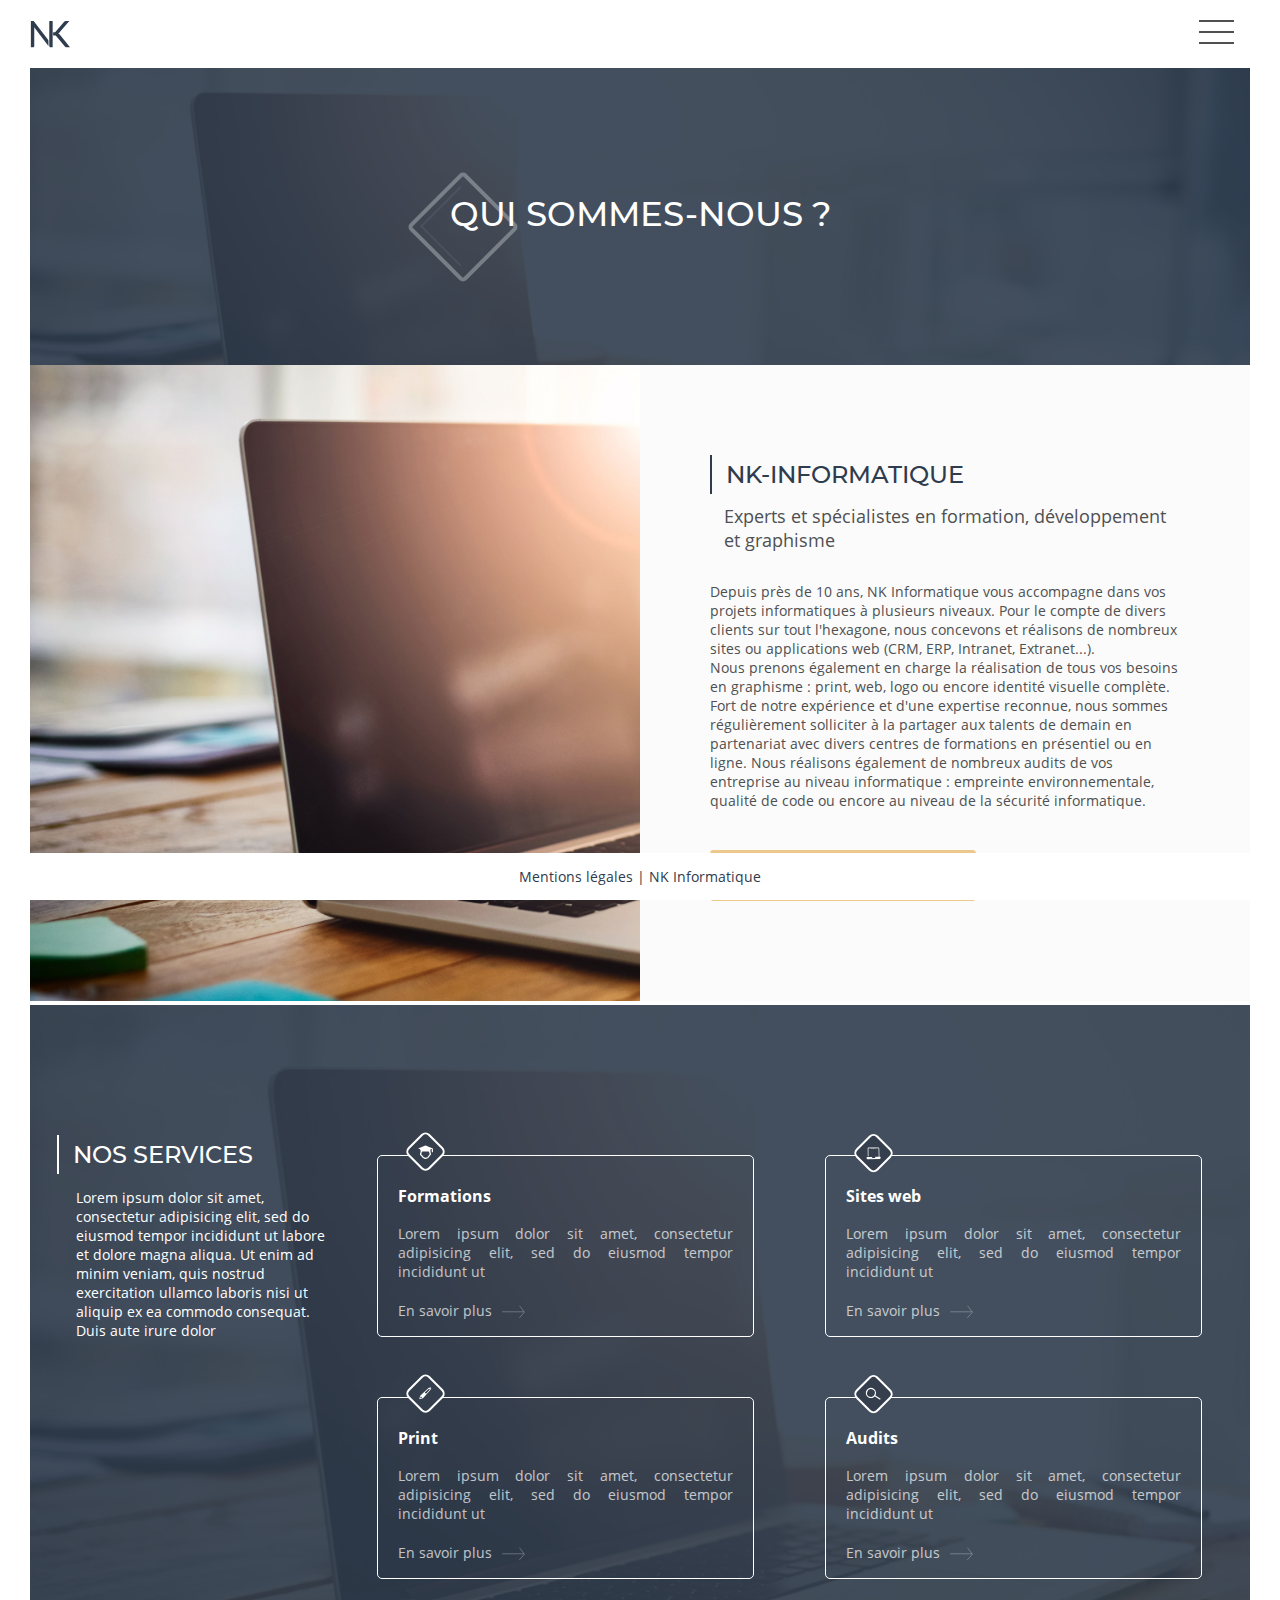
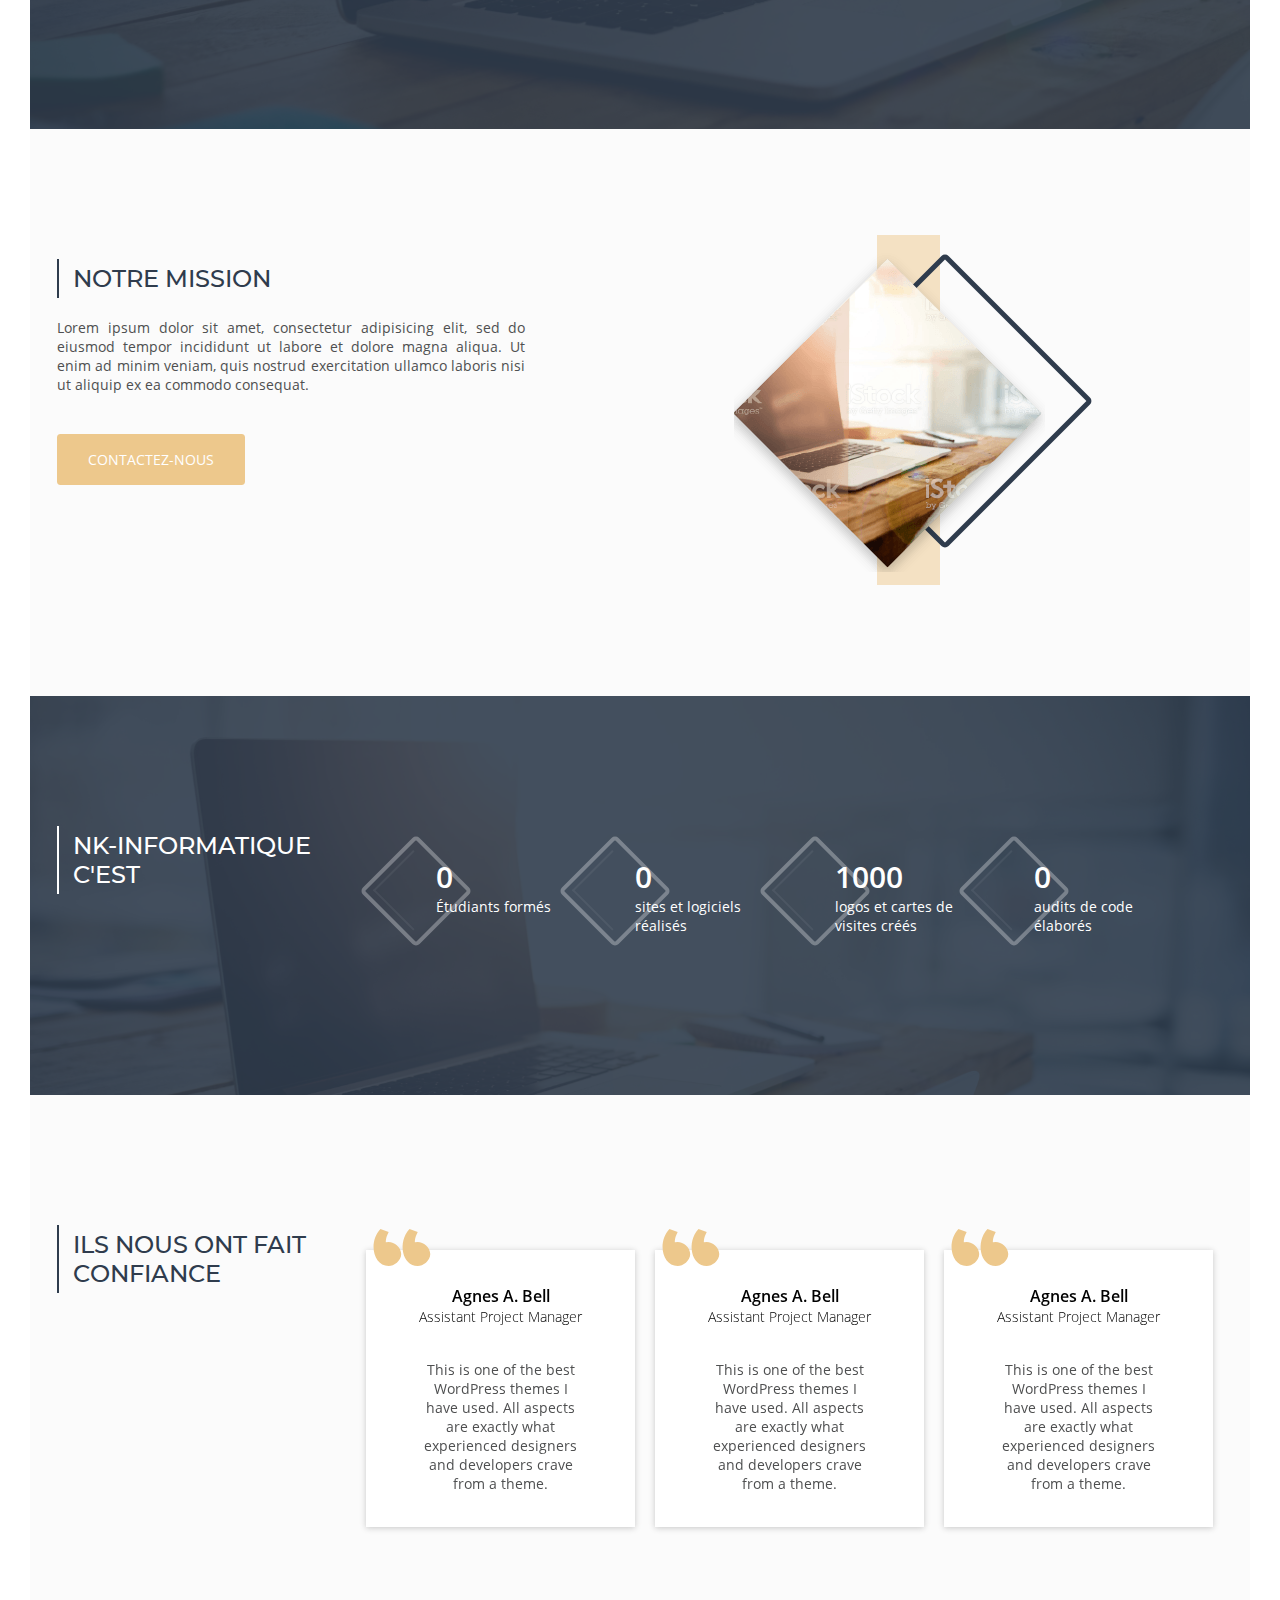
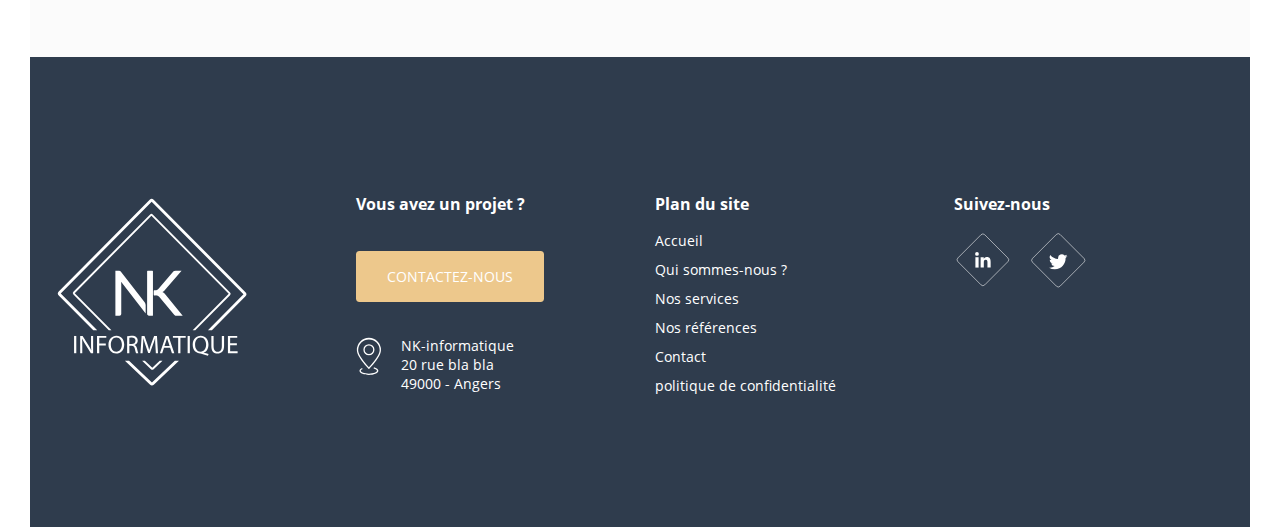
==== commit 7cf9b915: "References" ====
--- a/presentation.html
+++ b/presentation.html
@@ -24,13 +24,13 @@
             <nav class="main-nav">
               <ul>
                 <li>
-                	<a class="link current" href="#">Accueil</a>
+                	<a class="link" href="./index.html">Accueil</a>
                 </li>
                 <li>
-                	<a class="link" href="#">Qui sommes-nous ?</a>
+                	<a class="link current" href="./presentation.html">Qui sommes-nous ?</a>
                 </li>
                 <li class="link-service">
-                	<a class="link" href="#">Nos services</a>
+                	<a class="link" href="./services.html">Nos services</a>
                   <ul class="shadow sub-menu">
                     <li><a class="link" href="#">Développement web</a></li>
                     <li><a class="link" href="#">Print</a></li>
@@ -39,10 +39,10 @@
                   </ul>
                 </li>
                 <li>
-                	<a class="link" href="#">Nos références</a>
+                	<a class="link" href="./references.html">Nos références</a>
                 </li>
                 <li>
-                	<a class="link" href="#">Contact</a>
+                	<a class="link" href="./contact.html">Contact</a>
                 </li>
               </ul>
             </nav>
@@ -69,17 +69,11 @@
 
                   <div class="pres-section-1_content">
                       <h2 class="title">NK-informatique</h2>
-                      <h3 class="sub-title">Lorem Ipsum dolor sit amet</h3>
-
-                      <p class="summary txt-txt-justify">Lorem ipsum dolor sit amet, consectetur adipisicing elit, sed do eiusmod tempor incididunt ut
-                        labore et dolore magna aliqua. Ut enim ad minim veniam, quis nostrud exercitation ullamco laboris nisi ut
-                        aliquip ex ea commodo consequat. Duis aute irure dolor in reprehenderit in voluptate velit esse
-                        cillum dolore eu fugiat nulla pariatur. Excepteur sint occaecat cupidatat non proident,
-                        sunt in culpa qui officia deserunt mollit anim id est laborum.
-                        Lorem ipsum dolor sit amet, consectetur adipisicing elit, sed do eiusmod tempor incididunt ut
-                        labore et dolore magna aliqua. Ut enim ad minim veniam, quis nostrud exercitation ullamco laboris nisi ut
-                        aliquip ex ea commodo consequat. Duis aute irure dolor in reprehenderit in voluptate velit esse
-                        cillum dolore eu fugiat nulla pariatur. </p>
+                      <h3 class="sub-title">Experts et spécialistes en formation, développement et graphisme</h3>
+
+                      <p class="summary txt-txt-justify">Depuis près de 10 ans, NK Informatique vous accompagne dans vos projets informatiques à plusieurs niveaux. Pour le compte de divers clients sur tout l'hexagone, nous concevons et réalisons de nombreux sites ou applications web (CRM, ERP, Intranet, Extranet...).<br/>
+                        Nous prenons également en charge la réalisation de tous vos besoins en graphisme : print, web, logo ou encore identité visuelle complète.<br/>
+                        Fort de notre expérience et d'une expertise reconnue, nous sommes régulièrement solliciter à la partager aux talents de demain en partenariat avec divers centres de formations en présentiel ou en ligne. Nous réalisons également de nombreux audits de vos entreprise au niveau informatique : empreinte environnementale, qualité de code ou encore au niveau de la sécurité informatique.</p>
 
                         <a class="btn-primary" href="#">Découvrez nos références</a>
                   </div>
--- a/style.css
+++ b/style.css
@@ -1 +1 @@
-body{margin:0 auto;font-family:'open-san';font-weight:300;font-size:14px}ul{margin:0;padding:0}ul li{list-style-type:none}a.more{font-size:14px;font-family:'open-san';font-weight:300;text-decoration:none;color:#2F3C4D;position:relative;color:#2F3C4D}a.more::before{content:'';background-image:url(./src/assets/img/icones/icone-arrow.svg);position:absolute;background-repeat:no-repeat;width:24px;height:24px;right:-33px;top:4px;transition:0.5s}a.more.txt-white::before{content:'';background-image:url(./src/assets/img/icones/icone-arrow-white.svg);position:absolute;background-repeat:no-repeat;width:24px;height:24px;right:-33px;top:4px}a.more:hover:before{-ms-transform:translate(10px, 0);-moz-transform:translate(10px, 0);-webkit-transform:translate(10px, 0);-o-transform:translate(10px, 0);transform:translate(10px, 0)}a.link{font-size:14px;font-family:'open-san';font-weight:300;text-decoration:none;color:#2F3C4D;position:relative;color:#2F3C4D}a.link:hover:after,a.link:focus:after,a.link:active:after{width:100%}a.link:after{content:'';position:absolute;bottom:0;left:50%;width:0%;transform:translateX(-50%);height:1px;background:#EDC88C;transition:.35s}a.link.txt-white:after{content:'';position:absolute;bottom:0;left:50%;width:0%;transform:translateX(-50%);height:1px;background:#fff;transition:.35s}a.link.txt-white:hover:after,a.link.txt-white:focus:after,a.link.txt-white:active:after{width:100%}p{color:#4f5051;font-size:14px}p.summary{margin:20px 0}.txt-justify{text-align:justify}.txt-right{text-align:right}.txt-left{text-align:left}.txt-center{text-align:center}.txt-white{color:#fff !important}.spad{padding:120px 0}@media (max-width: 576px){.spad{padding:40px 0}}@media (max-width: 768px){.spad{padding:80px 0}}.bg-blue{background:#2F3C4D;z-index:0}.bg-grey{background-color:#FBFBFB;z-index:0}.overlay::before{content:'';background:#2F3C4D;position:absolute;top:0;bottom:0;left:0;right:0;opacity:.9;z-index:-1}.unscroll{overflow:hidden}.shadow{box-shadow:0px 1px 6px 0px #c7c7c7}.double-img .img_background{position:absolute;z-index:-1;-ms-transform:translate(-20px, -21px);-moz-transform:translate(-20px, -21px);-webkit-transform:translate(-20px, -21px);-o-transform:translate(-20px, -21px);transform:translate(-20px, -21px);opacity:0.2}@media (max-width: 768px){.double-img{text-align:left}}@keyframes slidingDown{from{transform:translateY(0)}to{transform:translateY(9px)}}@keyframes scroll{0%,20%{transform:translateY(0) scaleY(1)}10%{opacity:1}100%{transform:translateY(36px) scaleY(2);opacity:0.01}}@font-face{font-family:'open-san';src:url("./src/assets/fonts/OpenSans-Regular.ttf");font-weight:300;font-style:normal}@font-face{font-family:'open-san';src:url("./src/assets/fonts/OpenSans-Light.ttf");font-weight:100;font-style:normal}@font-face{font-family:'open-san';src:url("./src/assets/fonts/OpenSans-SemiBold.ttf");font-weight:600;font-style:normal}@font-face{font-family:'open-san';src:url("./src/assets/fonts/OpenSans-Bold.ttf");font-weight:800;font-style:normal}@media (min-width: 1200px){.container,.container-sm,.container-md,.container-lg,.container-xl{max-width:1196px}}@media (max-width: 768px){.section-1 h2,.section-1 h3,.section-1 a{-ms-transform:translate(-30px, 0);-moz-transform:translate(-30px, 0);-webkit-transform:translate(-30px, 0);-o-transform:translate(-30px, 0);transform:translate(-30px, 0)}}.header-nav{position:relative}.header-nav .button_container{position:absolute;right:2%;height:27px;width:35px;cursor:pointer;z-index:100;transition:opacity .25s ease}.header-nav .button_container:hover{opacity:.7}.header-nav .button_container.active .top{transform:translateY(11px) translateX(0) rotate(45deg)}.header-nav .button_container.active .middle{opacity:0}.header-nav .button_container.active .bottom{transform:translateY(-11px) translateX(0) rotate(-45deg)}.header-nav .button_container span{background:#4f5051;border:none;height:2px;width:100%;position:absolute;top:0;left:0;transition:all .35s ease;cursor:pointer}.header-nav .button_container span:nth-of-type(2){top:11px}.header-nav .button_container span:nth-of-type(3){top:22px}.header-nav .main-nav{display:inline-block;float:right;margin:2px 90px;-webkit-transition:all 0.3s ease 0s;-moz-transition:all 0.3s ease 0s;-o-transition:all 0.3s ease 0s;transition:all 0.3s ease 0s;transform-origin:100% 50%;transform:scale(0)}.header-nav .main-nav ul li{display:inline-block;margin:0 18px}.header-nav .main-nav ul li a{font-size:16px;font-weight:100;position:relative;padding-bottom:5px;transition:.5s ease-out;ms-transition:.5s ease-out;-moz-transition:.5s ease-out;-webkit-transition:.5s ease-out;-o-transition:.5s ease-out}.header-nav .main-nav ul li a:hover:after,.header-nav .main-nav ul li a:focus:after,.header-nav .main-nav ul li a:active:after{width:100%}.header-nav .main-nav ul li a:after{content:'';position:absolute;bottom:0;left:50%;width:0%;transform:translateX(-50%);height:1px;background:#EDC88C;opacity:0.7;transition:.35s ease-out;ms-transition:.35s ease-out;-moz-transition:.35s ease-out;-webkit-transition:.35s ease-out;-o-transition:.35s ease-out}.header-nav .main-nav ul li a:hover{color:#EDC88C}.header-nav .main-nav ul li a.current{color:#EDC88C}.header-nav .main-nav ul li a.current::after{content:'';position:absolute;bottom:0;left:50%;width:100%;height:1px;background:#EDC88C;opacity:1;transition:.35s ease-out;ms-transition:.35s ease-out;-moz-transition:.35s ease-out;-webkit-transition:.35s ease-out;-o-transition:.35s ease-out}.header-nav .main-nav ul li .sub-menu{position:absolute;background:#fff;padding:10px 32px;opacity:0;transition:.5s ease;ms-transition:.5s ease;-moz-transition:.5s ease;-webkit-transition:.5s ease;-o-transition:.5s ease;transform-origin:2% 3%;transform:scale(0);margin-top:2px}.header-nav .main-nav ul li .sub-menu li{display:block;line-height:2;margin:10px 0}.header-nav .main-nav ul li .sub-menu::before{content:"";background:#EDC88C;position:absolute;width:0;height:1px;left:0;top:0;transition:.5s ease;ms-transition:.5s ease;-moz-transition:.5s ease;-webkit-transition:.5s ease;-o-transition:.5s ease}.header-nav .main-nav ul li.link-service:hover .sub-menu{transform:scale(1);opacity:1}.header-nav .main-nav ul li.link-service:hover .sub-menu::before{width:100%}.header-nav .main-nav.open-nav{transform:scale(1)}@media (max-width: 992px){.header-nav .main-nav{transition:.35s ease-out;ms-transition:.35s ease-out;-moz-transition:.35s ease-out;-webkit-transition:.35s ease-out;-o-transition:.35s ease-out;transform-origin:100% 0%;background:#fff;padding:30px 34px;position:fixed;right:0;left:0;top:0;bottom:0;text-align:center;z-index:1;margin:0;transform:scale(0);opacity:0}.header-nav .main-nav ul{display:inline-block;position:relative;height:100%;margin:55px auto}.header-nav .main-nav ul li{display:block;height:calc(100% / 6);min-height:50px;position:relative}.header-nav .main-nav ul li a{font-size:20px}.header-nav .main-nav.open-nav{transform:scale(1);opacity:1}}@media (max-width: 992px){.header-nav{margin:0 10px}}*{box-sizing:border-box}section{position:relative;z-index:0}.container-fluid,.container-sm,.container-md,.container-lg,.container-xl{padding-left:30px;padding-right:30px}@media (max-width: 576px){.container-fluid:not(.header),.container-sm:not(.header),.container-md:not(.header),.container-lg:not(.header),.container-xl:not(.header){padding:0px}}section{position:relative}section.body-content{margin-top:50px}.section-chiffres{background-image:url("./src/assets/img/header.jpg");background-repeat:no-repeat;background-size:cover}.section-chiffres .section-4_decompte{position:relative;margin:40px 30px}.section-chiffres .section-4_decompte h2{font-size:30px;font-weight:600;margin-bottom:0;-ms-transform:translate(60px, 0);-moz-transform:translate(60px, 0);-webkit-transform:translate(60px, 0);-o-transform:translate(60px, 0);transform:translate(60px, 0)}@media (max-width: 576px){.section-chiffres .section-4_decompte h2{-ms-transform:translate(40px, 0);-moz-transform:translate(40px, 0);-webkit-transform:translate(40px, 0);-o-transform:translate(40px, 0);transform:translate(40px, 0)}}.section-chiffres .section-4_decompte p{margin:0;-ms-transform:translate(60px, 0);-moz-transform:translate(60px, 0);-webkit-transform:translate(60px, 0);-o-transform:translate(60px, 0);transform:translate(60px, 0)}@media (max-width: 576px){.section-chiffres .section-4_decompte p{-ms-transform:translate(40px, 0);-moz-transform:translate(40px, 0);-webkit-transform:translate(40px, 0);-o-transform:translate(40px, 0);transform:translate(40px, 0)}}.section-services{background-image:url("./src/assets/img/header.jpg");background-repeat:no-repeat;background-size:cover}.section-services h2+p{margin-left:19px}header{position:fixed;background:#fff;width:100%;padding:20px 0px;top:0;z-index:1}header .header-logo{display:inline-block;float:left}header .header-nav{display:inline-block;float:right}.body-content_landing-header{background-image:url("./src/assets/img/header.jpg");background-repeat:no-repeat;background-size:cover;height:35vh;background-position:top, center}.body-content_landing-header .landing-header_content{position:relative;display:inline-block}.body-content_landing-header .landing-header_content h1{font-size:34px;position:relative;text-transform:uppercase;font-family:'open-san';font-weight:300}.body-content_landing-header .losange-double{top:17px;opacity:0.3;left:-27px}@media (max-width: 576px){.body-content_landing-header .losange-double{left:0}}.sub-footer{z-index:1;position:fixed;bottom:0;width:100%;text-align:center;background:#fff}.sub-footer p{text-align:center;color:#2F3C4D}.sub-footer p a{transition:.2s ease-in;ms-transition:.2s ease-in;-moz-transition:.2s ease-in;-webkit-transition:.2s ease-in;-o-transition:.2s ease-in}.sub-footer p a:hover{color:#EDC88C}footer.main-footer .logo{max-width:190px}@media (max-width: 576px){footer.main-footer{text-align:center}}footer.main-footer .footer_adress img{max-width:25px;display:inline-block;float:left;margin-right:20px}@media (max-width: 576px){footer.main-footer .footer_adress img{float:none;margin:0}}footer.main-footer .footer_sitemap li{margin:10px 0}footer.main-footer .footer_sn a{position:relative;display:inline-block;margin-right:10px}footer.main-footer .footer_sn a::before{content:"";height:40px;width:40px;background:none;border:1px solid #EDC88C;-ms-transform:rotate(45deg) translate(0, 0);-moz-transform:rotate(45deg) translate(0, 0);-webkit-transform:rotate(45deg) translate(0, 0);-o-transform:rotate(45deg) translate(0, 0);transform:rotate(45deg) translate(0, 0);display:inline-block;display:block;position:absolute;left:9px;top:8px;opacity:0;transition:.5s ease-out;ms-transition:.5s ease-out;-moz-transition:.5s ease-out;-webkit-transition:.5s ease-out;-o-transition:.5s ease-out}footer.main-footer .footer_sn a:hover::before{opacity:1;left:4px;transition:.5s ease-out;ms-transition:.5s ease-out;-moz-transition:.5s ease-out;-webkit-transition:.5s ease-out;-o-transition:.5s ease-out}footer.main-footer .footer_sn a:hover img{transform:translateX(6px)}footer.main-footer .footer_sn img{transition:.5s ease-out;ms-transition:.5s ease-out;-moz-transition:.5s ease-out;-webkit-transition:.5s ease-out;-o-transition:.5s ease-out}.btn-primary{border:1px solid #EDC88C;color:#fff;transition:.5s ease-in;ms-transition:.5s ease-in;-moz-transition:.5s ease-in;-webkit-transition:.5s ease-in;-o-transition:.5s ease-in;padding:15px 30px;text-decoration:none;position:relative;display:inline-block;margin:20px 0;z-index:0}.btn-primary:hover:after,.btn-primary:focus:after,.btn-primary:active:after,.btn-primary:hover:before,.btn-primary:focus:before,.btn-primary:active:before{width:0%;opacity:0}.btn-primary:after{content:'';background-color:#EDC88C;position:absolute;top:0;bottom:0;width:100%;right:0;transition:.5s ease-out;ms-transition:.5s ease-out;-moz-transition:.5s ease-out;-webkit-transition:.5s ease-out;-o-transition:.5s ease-out;overflow:hidden;z-index:-1;opacity:1}.btn-primary::before{content:'';background-color:#EDC88C;position:absolute;top:0;bottom:0;width:100%;left:0;transition:.5s ease-out;ms-transition:.5s ease-out;-moz-transition:.5s ease-out;-webkit-transition:.5s ease-out;-o-transition:.5s ease-out;overflow:hidden;z-index:-1;opacity:1}.btn-primary:hover{color:#EDC88C}@media (max-width: 576px){.btn-primary{font-size:16px;padding:20px 30px}}.btn-second{border:1px solid #EDC88C;background-color:transparent;color:#EDC88C;transition:.5s ease-in;ms-transition:.5s ease-in;-moz-transition:.5s ease-in;-webkit-transition:.5s ease-in;-o-transition:.5s ease-in;padding:15px 30px;text-decoration:none;position:relative;display:inline-block;margin:20px 0;z-index:0}.btn-second:hover:after,.btn-second:focus:after,.btn-second:active:after,.btn-second:hover:before,.btn-second:focus:before,.btn-second:active:before{width:100%;opacity:1}.btn-second:after{content:'';background-color:#EDC88C;position:absolute;top:0;bottom:0;width:0%;right:0;transition:.5s ease-out;ms-transition:.5s ease-out;-moz-transition:.5s ease-out;-webkit-transition:.5s ease-out;-o-transition:.5s ease-out;overflow:hidden;z-index:-1;opacity:0}.btn-second::before{content:'';background-color:#EDC88C;position:absolute;top:0;bottom:0;width:0%;left:0;transition:.5s ease-out;ms-transition:.5s ease-out;-moz-transition:.5s ease-out;-webkit-transition:.5s ease-out;-o-transition:.5s ease-out;overflow:hidden;z-index:-1;opacity:0}.btn-second:hover{color:#fff}@media (max-width: 576px){.btn-second{font-size:14px;padding:20px 30px}}.two-button{margin:30px 0}.two-button>a{margin:10px 20px 10px 0}h2.title{color:#2F3C4D;text-transform:uppercase;position:relative;border-left:2px solid #2F3C4D;padding:5px 0 5px 14px;font-family:'open-san';font-weight:300;font-size:24px;margin:10px 0}h2.title.txt-white{border-color:#fff}h3.sub-title{font-family:'open-san';font-weight:300;font-size:18px;padding:10px 0 10px 14px;margin:0}.srv-bloc{width:80%;border:1px solid #fff;padding:13px 20px 16px 20px;text-align:justify;margin:30px auto;position:relative;transition:.5s ease-out;ms-transition:.5s ease-out;-moz-transition:.5s ease-out;-webkit-transition:.5s ease-out;-o-transition:.5s ease-out}.srv-bloc p{margin-bottom:20px;opacity:0.7;transition:.5s ease-out;ms-transition:.5s ease-out;-moz-transition:.5s ease-out;-webkit-transition:.5s ease-out;-o-transition:.5s ease-out}.srv-bloc a{opacity:0.7;transition:.5s ease-out;ms-transition:.5s ease-out;-moz-transition:.5s ease-out;-webkit-transition:.5s ease-out;-o-transition:.5s ease-out}.srv-bloc::before{content:'';position:absolute;background-repeat:no-repeat;width:60px;height:60px;left:25px;top:-26px;background-size:44px}.srv-bloc.formation::before{background-image:url(./src/assets/img/icones/icone-formations.svg)}.srv-bloc.web::before{background-image:url(./src/assets/img/icones/icone-web.svg)}.srv-bloc.print::before{background-image:url(./src/assets/img/icones/icone-print.svg)}.srv-bloc.audit::before{background-image:url(./src/assets/img/icones/icone-audit.svg)}.srv-bloc:hover p,.srv-bloc:hover a{opacity:1}@media screen and (max-width: 1000px){.srv-bloc{width:100%;margin:30px 0}}.losange-or{height:130px;width:130px;background:none;border:4px solid #EDC88C;-ms-transform:rotate(45deg) translate(0, 0);-moz-transform:rotate(45deg) translate(0, 0);-webkit-transform:rotate(45deg) translate(0, 0);-o-transform:rotate(45deg) translate(0, 0);transform:rotate(45deg) translate(0, 0);display:inline-block}.losange-blue{height:200px;width:200px;background:none;border:5px solid #2F3C4D;-ms-transform:rotate(45deg) translate(0, 0);-moz-transform:rotate(45deg) translate(0, 0);-webkit-transform:rotate(45deg) translate(0, 0);-o-transform:rotate(45deg) translate(0, 0);transform:rotate(45deg) translate(0, 0);display:inline-block}.losange-double{position:relative;height:80px;width:80px;background:none;border:4px solid #fff;-ms-transform:rotate(45deg) translate(0, 0);-moz-transform:rotate(45deg) translate(0, 0);-webkit-transform:rotate(45deg) translate(0, 0);-o-transform:rotate(45deg) translate(0, 0);transform:rotate(45deg) translate(0, 0);display:inline-block;position:absolute;top:-5px;opacity:0.3}.losange-double::before{content:'';width:57px;height:57px;border-left:2px solid #fff;border-bottom:2px solid #fff;display:inline-block;top:9px;left:5px;position:absolute;opacity:0.2}.owl-carousel{margin:70px 0}.owl-carousel:hover .owl-next,.owl-carousel:hover .owl-prev{background:#EDC88C;opacity:0.4}.owl-carousel .owl-item{text-align:center}.owl-carousel .owl-controls{position:absolute;top:50%;transform:translateY(-50%);width:100%;height:100%}.owl-carousel .owl-controls .owl-buttons{height:100%}.owl-carousel .owl-controls .owl-buttons .owl-prev{position:absolute;height:30%;top:50%;left:0;transform:translateY(-50%);padding:0 18px;transition:.5s ease-out;ms-transition:.5s ease-out;-moz-transition:.5s ease-out;-webkit-transition:.5s ease-out;-o-transition:.5s ease-out}.owl-carousel .owl-controls .owl-buttons .owl-prev::before{content:'';left:0.25em;border-width:2px 0 0 2px;border-color:#fff transparent transparent #fff;transform:rotate(-45deg);position:absolute;top:0;left:0;right:0;bottom:0;width:0.75em;height:0.75em;margin:auto;border-style:solid}.owl-carousel .owl-controls .owl-buttons .owl-next{position:absolute;right:0;height:30%;top:50%;transform:translateY(-50%);padding:0 18px;transition:.5s ease-out;ms-transition:.5s ease-out;-moz-transition:.5s ease-out;-webkit-transition:.5s ease-out;-o-transition:.5s ease-out}.owl-carousel .owl-controls .owl-buttons .owl-next::before{content:'';left:0.25em;border-width:2px 0 0 2px;border-color:#fff transparent transparent #fff;transform:rotate(130deg);position:absolute;top:0;left:0;right:0;bottom:0;width:0.75em;height:0.75em;margin:auto;border-style:solid}#testimonial-slider{margin:0 0}#testimonial-slider .testimonial-item.equal-height.style-6{margin:10px;height:auto !important;text-align:center;background:#fff;margin-top:35px}#testimonial-slider .testimonial-item.equal-height.style-6 .cell-right{text-align:center;padding-top:35px}#testimonial-slider .testimonial-item.equal-height.style-6 .cell-right .testimonial-name h3{font-family:'open-san';font-weight:600;margin:0;font-size:16px}#testimonial-slider .testimonial-item.equal-height.style-6 .cell-right .testimonial-job h4{font-family:'open-san';font-weight:200;margin:0}#testimonial-slider .testimonial-item.equal-height.style-6 .testimonial-content.quote{padding:20px 55px}#testimonial-slider .testimonial-item.equal-height.style-6::before{content:'';background-image:url(./src/assets/img/icones/quotes.svg);position:absolute;background-repeat:no-repeat;height:60px;width:60px;left:16px;top:13px}section.body-content_header{background-image:url("./src/assets/img/header.jpg");background-repeat:no-repeat;background-size:cover;height:90vh;background-position:top, center}section.body-content_header .header-logo_img{max-width:570px;position:absolute;top:50%;left:50%;-ms-transform:translate(-50%, -50%);-moz-transform:translate(-50%, -50%);-webkit-transform:translate(-50%, -50%);-o-transform:translate(-50%, -50%);transform:translate(-50%, -50%);display:inline-block}section.body-content_header::before{content:'';position:absolute;top:0;bottom:0;left:0;right:0;opacity:0.5;background-image:linear-gradient(to right, #2f3c4d, #2c2c3a, #241f26, #171216, #000)}section.body-content_header .scroll-link{position:absolute;bottom:45px;left:49%;cursor:pointer}section.body-content_header .scroll-link .scroll{animation-name:scroll;animation-duration:1.5s;animation-timing-function:cubic-bezier(0.65, -0.55, 0.25, 1.5);animation-iteration-count:infinite;transform-origin:50% 20.5px;will-change:transform}.section-1 .container{margin-top:100px}.section-1 .container .section-1_content{margin-top:38px}@media (max-width: 992px){.section-1 .container .section-1_content{margin-top:30px}}.section-1 .container .section-1_content>h2,.section-1 .container .section-1_content h3,.section-1 .container .section-1_content a{-ms-transform:translate(-90px, 0);-moz-transform:translate(-90px, 0);-webkit-transform:translate(-90px, 0);-o-transform:translate(-90px, 0);transform:translate(-90px, 0)}@media (max-width: 768px){.section-1 .container .section-1_content>h2,.section-1 .container .section-1_content h3,.section-1 .container .section-1_content a{-ms-transform:translate(0, 0);-moz-transform:translate(0, 0);-webkit-transform:translate(0, 0);-o-transform:translate(0, 0);transform:translate(0, 0)}}.section-3 .section-3_img{position:relative}.section-3 .section-3_img .section-3_img_content{position:relative;display:inline-block}.section-3 .section-3_img .section-3_img_content::after{content:'';height:210px;width:210px;background:none;border:5px solid #2F3C4D;-ms-transform:rotate(45deg) translate(0, 0);-moz-transform:rotate(45deg) translate(0, 0);-webkit-transform:rotate(45deg) translate(0, 0);-o-transform:rotate(45deg) translate(0, 0);transform:rotate(45deg) translate(0, 0);display:inline-block;top:47px;right:-5px;z-index:-1;position:absolute}@media (max-width: 576px){.section-3 .section-3_img .section-3_img_content::after{content:none}}.section-3 .section-3_img .section-3_img_content::before{content:'';height:130px;width:130px;background:none;border:5px solid #EDC88C;-ms-transform:rotate(45deg) translate(0, 0);-moz-transform:rotate(45deg) translate(0, 0);-webkit-transform:rotate(45deg) translate(0, 0);-o-transform:rotate(45deg) translate(0, 0);transform:rotate(45deg) translate(0, 0);display:inline-block;top:195px;position:absolute;left:26px}@media (max-width: 992px){.section-3 .section-3_img .section-3_img_content::before{top:132px}}.section-3 .section-3_img img{max-width:100%}.pres-section-1{display:inline-block;position:relative}.pres-section-1 .pres-section-1_img{float:left;width:50%;overflow:hidden;background-image:url("./src/assets/img/header.jpg");background-repeat:no-repeat;background-size:cover;position:absolute;top:0;bottom:0}@media (max-width: 992px){.pres-section-1 .pres-section-1_img{display:none}}.pres-section-1 .pres-section-1_content{padding:80px 70px;float:right;width:50%}@media (max-width: 992px){.pres-section-1 .pres-section-1_content{width:100%;float:none}}.section-3_mission .section-mission_img{position:relative}.section-3_mission .section-mission_img .section-mission_img-content{position:relative;display:inline-block}@media (max-width: 768px){.section-3_mission .section-mission_img .section-mission_img-content{margin-top:50px}}.section-3_mission .section-mission_img .section-mission_img-content::after{content:'';height:210px;width:210px;background:none;border:5px solid #2F3C4D;-ms-transform:rotate(45deg) translate(0, 0);-moz-transform:rotate(45deg) translate(0, 0);-webkit-transform:rotate(45deg) translate(0, 0);-o-transform:rotate(45deg) translate(0, 0);transform:rotate(45deg) translate(0, 0);display:inline-block;top:47px;right:-5px;z-index:-1;position:absolute}@media (max-width: 576px){.section-3_mission .section-mission_img .section-mission_img-content::after{content:none}}.section-3_mission .section-mission_img .section-mission_img-content::before{content:'';position:absolute;width:63px;height:350px;display:block;background:#edc88c;z-index:-1;opacity:0.5;-ms-transform:translate(143px, -14px);-moz-transform:translate(143px, -14px);-webkit-transform:translate(143px, -14px);-o-transform:translate(143px, -14px);transform:translate(143px, -14px)}.section-3_mission .section-mission_img img{max-width:100%}#services .section-website_img{position:relative}#services .section-website_img .section-website_img-content{position:relative;display:inline-block}@media (max-width: 768px){#services .section-website_img .section-website_img-content{margin-top:50px}}#services .section-website_img .section-website_img-content::after{content:'';width:0;height:0;border-top:150px solid transparent;border-bottom:150px solid transparent;border-left:150px solid #2F3C4D;top:15px;right:-19px;z-index:-1;position:absolute}@media (max-width: 576px){#services .section-website_img .section-website_img-content::after{content:none}}#services .section-website_img .section-website_img-content::before{content:'';height:130px;width:130px;background:none;border:5px solid #EDC88C;-ms-transform:rotate(45deg) translate(0, 0);-moz-transform:rotate(45deg) translate(0, 0);-webkit-transform:rotate(45deg) translate(0, 0);-o-transform:rotate(45deg) translate(0, 0);transform:rotate(45deg) translate(0, 0);display:inline-block;top:195px;position:absolute;left:26px}@media (max-width: 576px){#services .section-website_img .section-website_img-content{display:none}}#services .section-website_img img{max-width:100%}#services .section-crm_img{position:relative}#services .section-crm_img .section-crm_img-content{position:relative;display:inline-block}#services .section-crm_img .section-crm_img-content::after{content:'';height:130px;width:130px;background:#2F3C4D;border:5px solid rgba(0,0,0,0);-ms-transform:rotate(45deg) translate(0, 0);-moz-transform:rotate(45deg) translate(0, 0);-webkit-transform:rotate(45deg) translate(0, 0);-o-transform:rotate(45deg) translate(0, 0);transform:rotate(45deg) translate(0, 0);display:inline-block;top:147px;position:absolute;right:38px}@media (max-width: 576px){#services .section-crm_img .section-crm_img-content::after{content:none}}#services .section-crm_img .section-crm_img-content::before{content:'';width:0;height:0;border-top:100px solid transparent;border-bottom:100px solid transparent;border-right:100px solid #EDC88C;top:64px;left:-20px;z-index:-1;opacity:0.5;position:absolute}@media (max-width: 992px){#services .section-crm_img .section-crm_img-content::before{top:132px}}@media (max-width: 576px){#services .section-crm_img .section-crm_img-content{display:none}}#services .section-crm_img img{max-width:100%}#services .section-erp_img{position:relative}#services .section-erp_img .section-erp_img-content{position:relative;display:inline-block}@media (max-width: 768px){#services .section-erp_img .section-erp_img-content{margin-top:50px}}#services .section-erp_img .section-erp_img-content::after{content:'';background-image:url("./src/assets/img/image-1.png");background-repeat:no-repeat;background-size:cover;width:311px;height:323px;top:-12px;right:-41px;position:absolute;z-index:-1;opacity:0.3}@media (max-width: 576px){#services .section-erp_img .section-erp_img-content::after{content:none}}#services .section-erp_img .section-erp_img-content::before{content:'';width:0;height:0;border-top:130px solid transparent;border-bottom:130px solid transparent;border-right:130px solid #EDC88C;top:34px;left:-20px;z-index:-1;position:absolute}@media (max-width: 992px){#services .section-erp_img .section-erp_img-content::before{top:132px}}@media (max-width: 576px){#services .section-erp_img .section-erp_img-content{display:none}}#services .section-erp_img img{max-width:100%}#services .section-crea_img{position:relative}#services .section-crea_img .section-crea_img-content{position:relative;display:inline-block}@media (max-width: 768px){#services .section-crea_img .section-crea_img-content{margin-top:50px}}#services .section-crea_img .section-crea_img-content::after{content:'';height:180px;width:180px;background:none;border:4px solid #2F3C4D;-ms-transform:rotate(45deg) translate(0, 0);-moz-transform:rotate(45deg) translate(0, 0);-webkit-transform:rotate(45deg) translate(0, 0);-o-transform:rotate(45deg) translate(0, 0);transform:rotate(45deg) translate(0, 0);display:inline-block;top:90px;position:absolute;right:-3px;z-index:-1}@media (max-width: 576px){#services .section-crea_img .section-crea_img-content::after{content:none}}#services .section-crea_img .section-crea_img-content::before{content:'';height:130px;width:130px;background:#EDC88C;border:5px solid rgba(0,0,0,0);-ms-transform:rotate(45deg) translate(0, 0);-moz-transform:rotate(45deg) translate(0, 0);-webkit-transform:rotate(45deg) translate(0, 0);-o-transform:rotate(45deg) translate(0, 0);transform:rotate(45deg) translate(0, 0);display:inline-block;top:42px;left:14px;opacity:0.3;position:absolute}@media (max-width: 992px){#services .section-crea_img .section-crea_img-content::before{top:132px}}@media (max-width: 576px){#services .section-crea_img .section-crea_img-content{display:none}}#services .section-crea_img img{max-width:100%}@media (max-width: 576px){#services .two-button>a{width:100%;text-align:center}}
+body{margin:0 auto;font-family:"open-san";font-weight:300;font-size:14px}ul{margin:0;padding:0}ul li{list-style-type:none}a.more{font-size:14px;font-family:"open-san";font-weight:300;text-decoration:none;color:#2F3C4D;position:relative;color:#2F3C4D}a.more::before{content:'';background-image:url(./src/assets/img/icones/icone-arrow.svg);position:absolute;background-repeat:no-repeat;width:24px;height:24px;right:-33px;top:4px;transition:0.5s}a.more.txt-white::before{content:'';background-image:url(./src/assets/img/icones/icone-arrow-white.svg);position:absolute;background-repeat:no-repeat;width:24px;height:24px;right:-33px;top:4px}a.more:hover:before{-ms-transform:translate(10px, 0);-moz-transform:translate(10px, 0);-webkit-transform:translate(10px, 0);-o-transform:translate(10px, 0);transform:translate(10px, 0)}a.link{font-size:14px;font-family:"open-san";font-weight:300;text-decoration:none;color:#2F3C4D;position:relative;color:#2F3C4D}a.link:hover:after,a.link:focus:after,a.link:active:after{width:100%}a.link:after{content:'';position:absolute;bottom:0;left:50%;width:0%;transform:translateX(-50%);height:1px;background:#EDC88C;transition:.35s}a.link.txt-white:after{content:'';position:absolute;bottom:0;left:50%;width:0%;transform:translateX(-50%);height:1px;background:#fff;transition:.35s}a.link.txt-white:hover:after,a.link.txt-white:focus:after,a.link.txt-white:active:after{width:100%}p{color:#4f5051;font-size:14px}p.summary{margin:20px 0}.txt-justify{text-align:justify}.txt-right{text-align:right}.txt-left{text-align:left}.txt-center{text-align:center}.txt-white{color:#fff !important}.spad{padding:120px 0}@media (max-width: 576px){.spad{padding:40px 0}}@media (max-width: 768px){.spad{padding:80px 0}}.bg-blue{background:#2F3C4D;z-index:0}.bg-grey{background-color:#FBFBFB;z-index:0}.overlay::before{content:'';background:#2F3C4D;position:absolute;top:0;bottom:0;left:0;right:0;opacity:.9;z-index:-1}.unscroll{overflow:hidden}.shadow{box-shadow:0px 1px 6px 0px #c7c7c7}.double-img .img_background{position:absolute;z-index:-1;-ms-transform:translate(-20px, -21px);-moz-transform:translate(-20px, -21px);-webkit-transform:translate(-20px, -21px);-o-transform:translate(-20px, -21px);transform:translate(-20px, -21px);opacity:0.2}@media (max-width: 768px){.double-img{text-align:left}}@keyframes slidingDown{from{transform:translateY(0)}to{transform:translateY(9px)}}@keyframes scroll{0%,20%{transform:translateY(0) scaleY(1)}10%{opacity:1}100%{transform:translateY(36px) scaleY(2);opacity:0.01}}@font-face{font-family:'open-san';src:url("./src/assets/fonts/OpenSans-Regular.ttf");font-weight:300;font-style:normal}@font-face{font-family:'open-san';src:url("./src/assets/fonts/OpenSans-Light.ttf");font-weight:100;font-style:normal}@font-face{font-family:'open-san';src:url("./src/assets/fonts/OpenSans-SemiBold.ttf");font-weight:600;font-style:normal}@font-face{font-family:'open-san';src:url("./src/assets/fonts/OpenSans-Bold.ttf");font-weight:800;font-style:normal}@font-face{font-family:'Montserrat';src:url("./src/assets/fonts/Montserrat-Regular.ttf");font-weight:300;font-style:normal}@font-face{font-family:'Montserrat';src:url("./src/assets/fonts/Montserrat-Medium.ttf");font-weight:400;font-style:normal}@font-face{font-family:'Montserrat';src:url("./src/assets/fonts/Montserrat-SemiBold.ttf");font-weight:600;font-style:normal}@font-face{font-family:'Montserrat';src:url("./src/assets/fonts/Montserrat-Bold.ttf");font-weight:800;font-style:normal}@media (min-width: 1200px){.container,.container-sm,.container-md,.container-lg,.container-xl{max-width:1196px}}@media (max-width: 768px){.section-1 h2,.section-1 h3,.section-1 a{-ms-transform:translate(-30px, 0);-moz-transform:translate(-30px, 0);-webkit-transform:translate(-30px, 0);-o-transform:translate(-30px, 0);transform:translate(-30px, 0)}}.header-nav{position:relative}.header-nav .button_container{position:absolute;right:2%;height:27px;width:35px;cursor:pointer;z-index:100;transition:opacity .25s ease}.header-nav .button_container:hover{opacity:.7}.header-nav .button_container.active .top{transform:translateY(11px) translateX(0) rotate(45deg)}.header-nav .button_container.active .middle{opacity:0}.header-nav .button_container.active .bottom{transform:translateY(-11px) translateX(0) rotate(-45deg)}.header-nav .button_container span{background:#4f5051;border:none;height:2px;width:100%;position:absolute;top:0;left:0;transition:all .35s ease;cursor:pointer}.header-nav .button_container span:nth-of-type(2){top:11px}.header-nav .button_container span:nth-of-type(3){top:22px}.header-nav .main-nav{display:inline-block;float:right;margin:2px 90px;-webkit-transition:all 0.3s ease 0s;-moz-transition:all 0.3s ease 0s;-o-transition:all 0.3s ease 0s;transition:all 0.3s ease 0s;transform-origin:100% 50%;transform:scale(0)}.header-nav .main-nav ul li{display:inline-block;margin:0 18px}.header-nav .main-nav ul li a{font-size:16px;font-weight:100;position:relative;padding-bottom:5px;transition:.5s ease-out;ms-transition:.5s ease-out;-moz-transition:.5s ease-out;-webkit-transition:.5s ease-out;-o-transition:.5s ease-out}.header-nav .main-nav ul li a:hover:after,.header-nav .main-nav ul li a:focus:after,.header-nav .main-nav ul li a:active:after{width:100%}.header-nav .main-nav ul li a:after{content:'';position:absolute;bottom:0;left:50%;width:0%;transform:translateX(-50%);height:1px;background:#EDC88C;opacity:0.7;transition:.35s ease-out;ms-transition:.35s ease-out;-moz-transition:.35s ease-out;-webkit-transition:.35s ease-out;-o-transition:.35s ease-out}.header-nav .main-nav ul li a:hover{color:#EDC88C}.header-nav .main-nav ul li a.current{color:#EDC88C}.header-nav .main-nav ul li a.current::after{content:'';position:absolute;bottom:0;left:50%;width:100%;height:1px;background:#EDC88C;opacity:1;transition:.35s ease-out;ms-transition:.35s ease-out;-moz-transition:.35s ease-out;-webkit-transition:.35s ease-out;-o-transition:.35s ease-out}.header-nav .main-nav ul li .sub-menu{position:absolute;background:#fff;padding:10px 32px;opacity:0;transition:.5s ease;ms-transition:.5s ease;-moz-transition:.5s ease;-webkit-transition:.5s ease;-o-transition:.5s ease;transform-origin:2% 3%;transform:scale(0);margin-top:2px}.header-nav .main-nav ul li .sub-menu li{display:block;line-height:2;margin:10px 0}.header-nav .main-nav ul li .sub-menu::before{content:"";background:#EDC88C;position:absolute;width:0;height:1px;left:0;top:0;transition:.5s ease;ms-transition:.5s ease;-moz-transition:.5s ease;-webkit-transition:.5s ease;-o-transition:.5s ease}.header-nav .main-nav ul li.link-service:hover .sub-menu{transform:scale(1);opacity:1}.header-nav .main-nav ul li.link-service:hover .sub-menu::before{width:100%}.header-nav .main-nav.open-nav{transform:scale(1)}@media (max-width: 992px){.header-nav .main-nav{transition:.35s ease-out;ms-transition:.35s ease-out;-moz-transition:.35s ease-out;-webkit-transition:.35s ease-out;-o-transition:.35s ease-out;transform-origin:100% 0%;background:#fff;padding:30px 34px;position:fixed;right:0;left:0;top:0;bottom:0;text-align:center;z-index:1;margin:0;transform:scale(0);opacity:0}.header-nav .main-nav ul{display:inline-block;position:relative;height:100%;margin:55px auto}.header-nav .main-nav ul li{display:block;height:calc(100% / 6);min-height:50px;position:relative}.header-nav .main-nav ul li a{font-size:20px}.header-nav .main-nav.open-nav{transform:scale(1);opacity:1}}@media (max-width: 992px){.header-nav{margin:0 10px}}*{box-sizing:border-box}section{position:relative;z-index:0}.container-fluid,.container-sm,.container-md,.container-lg,.container-xl{padding-left:30px;padding-right:30px}@media (max-width: 576px){.container-fluid:not(.header),.container-sm:not(.header),.container-md:not(.header),.container-lg:not(.header),.container-xl:not(.header){padding:0px}}section{position:relative}section.body-content{margin-top:50px}.section-chiffres{background-image:url("./src/assets/img/header.jpg");background-repeat:no-repeat;background-size:cover}.section-chiffres .section-4_decompte{position:relative;margin:40px 20px}.section-chiffres .section-4_decompte h2{font-size:30px;font-weight:600;margin-bottom:0;-ms-transform:translate(60px, 0);-moz-transform:translate(60px, 0);-webkit-transform:translate(60px, 0);-o-transform:translate(60px, 0);transform:translate(60px, 0)}@media (max-width: 576px){.section-chiffres .section-4_decompte h2{-ms-transform:translate(40px, 0);-moz-transform:translate(40px, 0);-webkit-transform:translate(40px, 0);-o-transform:translate(40px, 0);transform:translate(40px, 0)}}.section-chiffres .section-4_decompte p{margin:0;-ms-transform:translate(60px, 0);-moz-transform:translate(60px, 0);-webkit-transform:translate(60px, 0);-o-transform:translate(60px, 0);transform:translate(60px, 0)}@media (max-width: 576px){.section-chiffres .section-4_decompte p{-ms-transform:translate(40px, 0);-moz-transform:translate(40px, 0);-webkit-transform:translate(40px, 0);-o-transform:translate(40px, 0);transform:translate(40px, 0)}}.section-services{background-image:url("./src/assets/img/header.jpg");background-repeat:no-repeat;background-size:cover}.section-services h2+p{margin-left:19px}header{position:fixed;background:#fff;width:100%;padding:20px 0px;top:0;z-index:1}header .header-logo{display:inline-block;float:left}header .header-nav{display:inline-block;float:right}.body-content_landing-header{background-image:url("./src/assets/img/header.jpg");background-repeat:no-repeat;background-size:cover;height:35vh;background-position:top, center}.body-content_landing-header .landing-header_content{position:relative;display:inline-block}.body-content_landing-header .landing-header_content h1{font-size:34px;position:relative;text-transform:uppercase;font-family:"Montserrat";font-weight:400}.body-content_landing-header .losange-double{top:17px;opacity:0.3;left:-27px}@media (max-width: 576px){.body-content_landing-header .losange-double{left:0}}.sub-footer{z-index:1;position:fixed;bottom:0;width:100%;text-align:center;background:#fff}.sub-footer p{text-align:center;color:#2F3C4D}.sub-footer p a{transition:.2s ease-in;ms-transition:.2s ease-in;-moz-transition:.2s ease-in;-webkit-transition:.2s ease-in;-o-transition:.2s ease-in}.sub-footer p a:hover{color:#EDC88C}footer.main-footer .logo{max-width:190px}@media (max-width: 576px){footer.main-footer{text-align:center}}footer.main-footer .footer_adress img{max-width:25px;display:inline-block;float:left;margin-right:20px}@media (max-width: 576px){footer.main-footer .footer_adress img{float:none;margin:0}}footer.main-footer .footer_sitemap li{margin:10px 0}footer.main-footer .footer_sn a{position:relative;display:inline-block;margin-right:10px}footer.main-footer .footer_sn a::before{content:"";height:40px;width:40px;background:none;border:1px solid #EDC88C;border-radius:5px;-ms-transform:rotate(45deg) translate(0, 0);-moz-transform:rotate(45deg) translate(0, 0);-webkit-transform:rotate(45deg) translate(0, 0);-o-transform:rotate(45deg) translate(0, 0);transform:rotate(45deg) translate(0, 0);display:inline-block;display:block;position:absolute;left:9px;top:8px;opacity:0;transition:.5s ease-out;ms-transition:.5s ease-out;-moz-transition:.5s ease-out;-webkit-transition:.5s ease-out;-o-transition:.5s ease-out}footer.main-footer .footer_sn a:hover::before{opacity:1;left:4px;transition:.5s ease-out;ms-transition:.5s ease-out;-moz-transition:.5s ease-out;-webkit-transition:.5s ease-out;-o-transition:.5s ease-out}footer.main-footer .footer_sn a:hover img{transform:translateX(6px)}footer.main-footer .footer_sn img{transition:.5s ease-out;ms-transition:.5s ease-out;-moz-transition:.5s ease-out;-webkit-transition:.5s ease-out;-o-transition:.5s ease-out}.btn-primary{border:1px solid #EDC88C;border-radius:3px;color:#fff;transition:.5s ease-in;ms-transition:.5s ease-in;-moz-transition:.5s ease-in;-webkit-transition:.5s ease-in;-o-transition:.5s ease-in;padding:15px 30px;text-decoration:none;position:relative;display:inline-block;margin:20px 0;z-index:0;text-transform:uppercase}.btn-primary:hover:after,.btn-primary:focus:after,.btn-primary:active:after,.btn-primary:hover:before,.btn-primary:focus:before,.btn-primary:active:before{width:0%;opacity:0}.btn-primary:after{content:'';background-color:#EDC88C;position:absolute;top:0;bottom:0;width:100%;right:0;transition:.5s ease-out;ms-transition:.5s ease-out;-moz-transition:.5s ease-out;-webkit-transition:.5s ease-out;-o-transition:.5s ease-out;overflow:hidden;z-index:-1;opacity:1}.btn-primary::before{content:'';background-color:#EDC88C;position:absolute;top:0;bottom:0;width:100%;left:0;transition:.5s ease-out;ms-transition:.5s ease-out;-moz-transition:.5s ease-out;-webkit-transition:.5s ease-out;-o-transition:.5s ease-out;overflow:hidden;z-index:-1;opacity:1}.btn-primary:hover{color:#EDC88C}@media (max-width: 576px){.btn-primary{font-size:16px;padding:20px 30px}}.btn-second{border:1px solid #EDC88C;border-radius:3px;background-color:transparent;color:#EDC88C;transition:.5s ease-in;ms-transition:.5s ease-in;-moz-transition:.5s ease-in;-webkit-transition:.5s ease-in;-o-transition:.5s ease-in;padding:15px 30px;text-decoration:none;position:relative;display:inline-block;margin:20px 0;z-index:0;text-transform:uppercase}.btn-second:hover:after,.btn-second:focus:after,.btn-second:active:after,.btn-second:hover:before,.btn-second:focus:before,.btn-second:active:before{width:100%;opacity:1}.btn-second:after{content:'';background-color:#EDC88C;position:absolute;top:0;bottom:0;width:0%;right:0;transition:.5s ease-out;ms-transition:.5s ease-out;-moz-transition:.5s ease-out;-webkit-transition:.5s ease-out;-o-transition:.5s ease-out;overflow:hidden;z-index:-1;opacity:0}.btn-second::before{content:'';background-color:#EDC88C;position:absolute;top:0;bottom:0;width:0%;left:0;transition:.5s ease-out;ms-transition:.5s ease-out;-moz-transition:.5s ease-out;-webkit-transition:.5s ease-out;-o-transition:.5s ease-out;overflow:hidden;z-index:-1;opacity:0}.btn-second:hover{color:#fff}@media (max-width: 576px){.btn-second{font-size:14px;padding:20px 30px}}.two-button{margin:30px 0}.two-button>a{margin:10px 20px 10px 0}h2.title{color:#2F3C4D;text-transform:uppercase;position:relative;border-left:2px solid #2F3C4D;padding:5px 0 5px 14px;font-family:"Montserrat";font-weight:400;font-size:24px;margin:10px 0}h2.title.txt-white{border-color:#fff}h3.sub-title{font-family:"open-san";font-weight:300;font-size:18px;padding:0 0 10px 14px;margin:0;color:#4f5051}.srv-bloc{width:90%;border:1px solid #fff;border-radius:5px;padding:13px 20px 16px 20px;text-align:justify;margin:30px auto;position:relative;transition:.5s ease-out;ms-transition:.5s ease-out;-moz-transition:.5s ease-out;-webkit-transition:.5s ease-out;-o-transition:.5s ease-out}.srv-bloc p{margin-bottom:20px;opacity:0.7;transition:.5s ease-out;ms-transition:.5s ease-out;-moz-transition:.5s ease-out;-webkit-transition:.5s ease-out;-o-transition:.5s ease-out}.srv-bloc a{opacity:0.7;transition:.5s ease-out;ms-transition:.5s ease-out;-moz-transition:.5s ease-out;-webkit-transition:.5s ease-out;-o-transition:.5s ease-out}.srv-bloc::before{content:'';position:absolute;background-repeat:no-repeat;width:60px;height:60px;left:25px;top:-26px;background-size:44px}.srv-bloc.formation::before{background-image:url(./src/assets/img/icones/icone-formations.svg)}.srv-bloc.web::before{background-image:url(./src/assets/img/icones/icone-web.svg)}.srv-bloc.print::before{background-image:url(./src/assets/img/icones/icone-print.svg)}.srv-bloc.audit::before{background-image:url(./src/assets/img/icones/icone-audit.svg)}.srv-bloc:hover{box-shadow:0 0px 3px 0px #fff}.srv-bloc:hover p,.srv-bloc:hover a{opacity:1}@media screen and (max-width: 1000px){.srv-bloc{width:100%;margin:30px 0}}.losange-or{height:130px;width:130px;background:none;border:4px solid #EDC88C;border-radius:5px;-ms-transform:rotate(45deg) translate(0, 0);-moz-transform:rotate(45deg) translate(0, 0);-webkit-transform:rotate(45deg) translate(0, 0);-o-transform:rotate(45deg) translate(0, 0);transform:rotate(45deg) translate(0, 0);display:inline-block}.losange-blue{height:200px;width:200px;background:none;border:5px solid #2F3C4D;border-radius:5px;-ms-transform:rotate(45deg) translate(0, 0);-moz-transform:rotate(45deg) translate(0, 0);-webkit-transform:rotate(45deg) translate(0, 0);-o-transform:rotate(45deg) translate(0, 0);transform:rotate(45deg) translate(0, 0);display:inline-block}.losange-double{position:relative;height:80px;width:80px;background:none;border:4px solid #fff;border-radius:5px;-ms-transform:rotate(45deg) translate(0, 0);-moz-transform:rotate(45deg) translate(0, 0);-webkit-transform:rotate(45deg) translate(0, 0);-o-transform:rotate(45deg) translate(0, 0);transform:rotate(45deg) translate(0, 0);display:inline-block;position:absolute;top:-5px;opacity:0.3}.losange-double::before{content:'';width:57px;height:57px;border-left:2px solid #fff;border-bottom:2px solid #fff;display:inline-block;top:9px;left:5px;position:absolute;opacity:0.2}.owl-carousel{margin:70px 0}.owl-carousel:hover .owl-next,.owl-carousel:hover .owl-prev{background:#EDC88C;opacity:0.4}.owl-carousel .owl-item{text-align:center}.owl-carousel .owl-controls{position:absolute;top:50%;transform:translateY(-50%);width:100%;height:100%}.owl-carousel .owl-controls .owl-buttons{height:100%}.owl-carousel .owl-controls .owl-buttons .owl-prev{position:absolute;height:30%;top:50%;left:0;transform:translateY(-50%);padding:0 18px;transition:.5s ease-out;ms-transition:.5s ease-out;-moz-transition:.5s ease-out;-webkit-transition:.5s ease-out;-o-transition:.5s ease-out}.owl-carousel .owl-controls .owl-buttons .owl-prev::before{content:'';left:0.25em;border-width:2px 0 0 2px;border-color:#fff transparent transparent #fff;transform:rotate(-45deg);position:absolute;top:0;left:0;right:0;bottom:0;width:0.75em;height:0.75em;margin:auto;border-style:solid}.owl-carousel .owl-controls .owl-buttons .owl-next{position:absolute;right:0;height:30%;top:50%;transform:translateY(-50%);padding:0 18px;transition:.5s ease-out;ms-transition:.5s ease-out;-moz-transition:.5s ease-out;-webkit-transition:.5s ease-out;-o-transition:.5s ease-out}.owl-carousel .owl-controls .owl-buttons .owl-next::before{content:'';left:0.25em;border-width:2px 0 0 2px;border-color:#fff transparent transparent #fff;transform:rotate(130deg);position:absolute;top:0;left:0;right:0;bottom:0;width:0.75em;height:0.75em;margin:auto;border-style:solid}#testimonial-slider{margin:0 0}#testimonial-slider .testimonial-item.equal-height.style-6{margin:10px;height:auto !important;text-align:center;background:#fff;margin-top:35px}#testimonial-slider .testimonial-item.equal-height.style-6 .cell-right{text-align:center;padding-top:35px}#testimonial-slider .testimonial-item.equal-height.style-6 .cell-right .testimonial-name h3{font-family:"open-san";font-weight:600;margin:0;font-size:16px}#testimonial-slider .testimonial-item.equal-height.style-6 .cell-right .testimonial-job h4{font-family:"open-san";font-weight:200;margin:0}#testimonial-slider .testimonial-item.equal-height.style-6 .testimonial-content.quote{padding:20px 55px}#testimonial-slider .testimonial-item.equal-height.style-6::before{content:'';background-image:url(./src/assets/img/icones/quotes.svg);position:absolute;background-repeat:no-repeat;height:60px;width:60px;left:16px;top:13px}.column{position:relative;float:left;min-height:1px;width:25%;padding-left:4px;padding-right:4px;margin-top:8px}.col-span{width:50%}.my-sizer-element{width:8.33333%}.my-shuffle{position:relative;overflow:hidden}.aspect{position:relative;width:100%;height:0;padding-bottom:100%;overflow:hidden}.aspect__inner{position:absolute;top:0;right:0;bottom:0;left:0}.aspect--16x9{padding-bottom:56.25%}.aspect--9x80{padding-bottom:calc(112.5% + 8px)}.aspect--32x9{padding-bottom:calc(28.125% - 3px)}img{display:block;width:100%;max-width:none;height:100%;object-fit:cover}*,::before,::after{box-sizing:border-box}figure{margin:0;padding:0}figure:nth-child(2n){margin-bottom:30px}figure:nth-child(2n+1){margin-top:30px}section.body-content_header{background-image:url("./src/assets/img/header.jpg");background-repeat:no-repeat;background-size:cover;height:90vh;background-position:top, center}section.body-content_header .header-logo_img{max-width:570px;position:absolute;top:50%;left:50%;-ms-transform:translate(-50%, -50%);-moz-transform:translate(-50%, -50%);-webkit-transform:translate(-50%, -50%);-o-transform:translate(-50%, -50%);transform:translate(-50%, -50%);display:inline-block}section.body-content_header::before{content:'';position:absolute;top:0;bottom:0;left:0;right:0;opacity:0.5;background-image:linear-gradient(to right, #2f3c4d, #2c2c3a, #241f26, #171216, #000)}section.body-content_header .scroll-link{position:absolute;bottom:45px;left:49%;cursor:pointer}section.body-content_header .scroll-link .scroll{animation-name:scroll;animation-duration:1.5s;animation-timing-function:cubic-bezier(0.65, -0.55, 0.25, 1.5);animation-iteration-count:infinite;transform-origin:50% 20.5px;will-change:transform}.section-1 .container{margin-top:100px}.section-1 .container .section-1_content{margin-top:38px}@media (max-width: 992px){.section-1 .container .section-1_content{margin-top:30px}}.section-1 .container .section-1_content>h2,.section-1 .container .section-1_content h3,.section-1 .container .section-1_content a{-ms-transform:translate(-90px, 0);-moz-transform:translate(-90px, 0);-webkit-transform:translate(-90px, 0);-o-transform:translate(-90px, 0);transform:translate(-90px, 0)}@media (max-width: 768px){.section-1 .container .section-1_content>h2,.section-1 .container .section-1_content h3,.section-1 .container .section-1_content a{-ms-transform:translate(0, 0);-moz-transform:translate(0, 0);-webkit-transform:translate(0, 0);-o-transform:translate(0, 0);transform:translate(0, 0)}}.section-3 .section-3_img{position:relative}.section-3 .section-3_img .section-3_img_content{position:relative;display:inline-block}.section-3 .section-3_img .section-3_img_content::after{content:'';height:210px;width:210px;background:none;border:5px solid #2F3C4D;border-radius:5px;-ms-transform:rotate(45deg) translate(0, 0);-moz-transform:rotate(45deg) translate(0, 0);-webkit-transform:rotate(45deg) translate(0, 0);-o-transform:rotate(45deg) translate(0, 0);transform:rotate(45deg) translate(0, 0);display:inline-block;top:47px;right:-5px;z-index:-1;position:absolute}@media (max-width: 576px){.section-3 .section-3_img .section-3_img_content::after{content:none}}.section-3 .section-3_img .section-3_img_content::before{content:'';height:130px;width:130px;background:none;border:5px solid #EDC88C;border-radius:5px;-ms-transform:rotate(45deg) translate(0, 0);-moz-transform:rotate(45deg) translate(0, 0);-webkit-transform:rotate(45deg) translate(0, 0);-o-transform:rotate(45deg) translate(0, 0);transform:rotate(45deg) translate(0, 0);display:inline-block;top:195px;position:absolute;left:26px}@media (max-width: 992px){.section-3 .section-3_img .section-3_img_content::before{top:132px}}.section-3 .section-3_img img{max-width:100%}.pres-section-1{display:inline-block;position:relative}.pres-section-1 .pres-section-1_img{float:left;width:50%;overflow:hidden;background-image:url("./src/assets/img/header.jpg");background-repeat:no-repeat;background-size:cover;position:absolute;top:0;bottom:0}@media (max-width: 992px){.pres-section-1 .pres-section-1_img{display:none}}.pres-section-1 .pres-section-1_content{padding:80px 70px;float:right;width:50%}@media (max-width: 992px){.pres-section-1 .pres-section-1_content{width:100%;float:none}}.section-3_mission .section-mission_img{position:relative}.section-3_mission .section-mission_img .section-mission_img-content{position:relative;display:inline-block}@media (max-width: 768px){.section-3_mission .section-mission_img .section-mission_img-content{margin-top:50px}}.section-3_mission .section-mission_img .section-mission_img-content::after{content:'';height:210px;width:210px;background:none;border:5px solid #2F3C4D;border-radius:5px;-ms-transform:rotate(45deg) translate(0, 0);-moz-transform:rotate(45deg) translate(0, 0);-webkit-transform:rotate(45deg) translate(0, 0);-o-transform:rotate(45deg) translate(0, 0);transform:rotate(45deg) translate(0, 0);display:inline-block;top:47px;right:-5px;z-index:-1;position:absolute}@media (max-width: 576px){.section-3_mission .section-mission_img .section-mission_img-content::after{content:none}}.section-3_mission .section-mission_img .section-mission_img-content::before{content:'';position:absolute;width:63px;height:350px;display:block;background:#edc88c;z-index:-1;opacity:0.5;-ms-transform:translate(143px, -14px);-moz-transform:translate(143px, -14px);-webkit-transform:translate(143px, -14px);-o-transform:translate(143px, -14px);transform:translate(143px, -14px)}.section-3_mission .section-mission_img img{max-width:100%}#services .section-website_img{position:relative}#services .section-website_img .section-website_img-content{position:relative;display:inline-block}@media (max-width: 768px){#services .section-website_img .section-website_img-content{margin-top:50px}}#services .section-website_img .section-website_img-content::after{content:'';width:0;height:0;border-radius:0px;border-top:150px solid transparent;border-bottom:150px solid transparent;border-left:150px solid #2F3C4D;top:15px;right:-19px;z-index:-1;position:absolute}@media (max-width: 576px){#services .section-website_img .section-website_img-content::after{content:none}}#services .section-website_img .section-website_img-content::before{content:'';height:130px;width:130px;background:none;border:5px solid #EDC88C;border-radius:5px;-ms-transform:rotate(45deg) translate(0, 0);-moz-transform:rotate(45deg) translate(0, 0);-webkit-transform:rotate(45deg) translate(0, 0);-o-transform:rotate(45deg) translate(0, 0);transform:rotate(45deg) translate(0, 0);display:inline-block;top:195px;position:absolute;left:26px}@media (max-width: 576px){#services .section-website_img .section-website_img-content{display:none}}#services .section-website_img img{max-width:100%}#services .section-crm_img{position:relative}#services .section-crm_img .section-crm_img-content{position:relative;display:inline-block}#services .section-crm_img .section-crm_img-content::after{content:'';height:130px;width:130px;background:#2F3C4D;border:5px solid rgba(0,0,0,0);border-radius:0px;-ms-transform:rotate(45deg) translate(0, 0);-moz-transform:rotate(45deg) translate(0, 0);-webkit-transform:rotate(45deg) translate(0, 0);-o-transform:rotate(45deg) translate(0, 0);transform:rotate(45deg) translate(0, 0);display:inline-block;top:147px;position:absolute;right:38px}@media (max-width: 576px){#services .section-crm_img .section-crm_img-content::after{content:none}}#services .section-crm_img .section-crm_img-content::before{content:'';width:0;height:0;border-radius:0px;border-top:100px solid transparent;border-bottom:100px solid transparent;border-right:100px solid #EDC88C;top:64px;left:-20px;z-index:-1;opacity:0.5;position:absolute}@media (max-width: 992px){#services .section-crm_img .section-crm_img-content::before{top:132px}}@media (max-width: 576px){#services .section-crm_img .section-crm_img-content{display:none}}#services .section-crm_img img{max-width:100%}#services .section-erp_img{position:relative}#services .section-erp_img .section-erp_img-content{position:relative;display:inline-block}@media (max-width: 768px){#services .section-erp_img .section-erp_img-content{margin-top:50px}}#services .section-erp_img .section-erp_img-content::after{content:'';background-image:url("./src/assets/img/image-1.png");background-repeat:no-repeat;background-size:cover;width:311px;height:323px;top:-12px;right:-41px;position:absolute;z-index:-1;opacity:0.3}@media (max-width: 576px){#services .section-erp_img .section-erp_img-content::after{content:none}}#services .section-erp_img .section-erp_img-content::before{content:'';width:0;height:0;border-radius:0px;border-top:130px solid transparent;border-bottom:130px solid transparent;border-right:130px solid #EDC88C;top:34px;left:-20px;z-index:-1;position:absolute}@media (max-width: 992px){#services .section-erp_img .section-erp_img-content::before{top:132px}}@media (max-width: 576px){#services .section-erp_img .section-erp_img-content{display:none}}#services .section-erp_img img{max-width:100%}#services .section-crea_img{position:relative}#services .section-crea_img .section-crea_img-content{position:relative;display:inline-block}@media (max-width: 768px){#services .section-crea_img .section-crea_img-content{margin-top:50px}}#services .section-crea_img .section-crea_img-content::after{content:'';height:180px;width:180px;background:none;border:4px solid #2F3C4D;border-radius:5px;-ms-transform:rotate(45deg) translate(0, 0);-moz-transform:rotate(45deg) translate(0, 0);-webkit-transform:rotate(45deg) translate(0, 0);-o-transform:rotate(45deg) translate(0, 0);transform:rotate(45deg) translate(0, 0);display:inline-block;top:90px;position:absolute;right:-3px;z-index:-1}@media (max-width: 576px){#services .section-crea_img .section-crea_img-content::after{content:none}}#services .section-crea_img .section-crea_img-content::before{content:'';height:130px;width:130px;background:#EDC88C;border:5px solid rgba(0,0,0,0);border-radius:5px;-ms-transform:rotate(45deg) translate(0, 0);-moz-transform:rotate(45deg) translate(0, 0);-webkit-transform:rotate(45deg) translate(0, 0);-o-transform:rotate(45deg) translate(0, 0);transform:rotate(45deg) translate(0, 0);display:inline-block;top:42px;left:14px;opacity:0.3;position:absolute}@media (max-width: 992px){#services .section-crea_img .section-crea_img-content::before{top:132px}}@media (max-width: 576px){#services .section-crea_img .section-crea_img-content{display:none}}#services .section-crea_img img{max-width:100%}@media (max-width: 576px){#services .two-button>a{width:100%;text-align:center}}
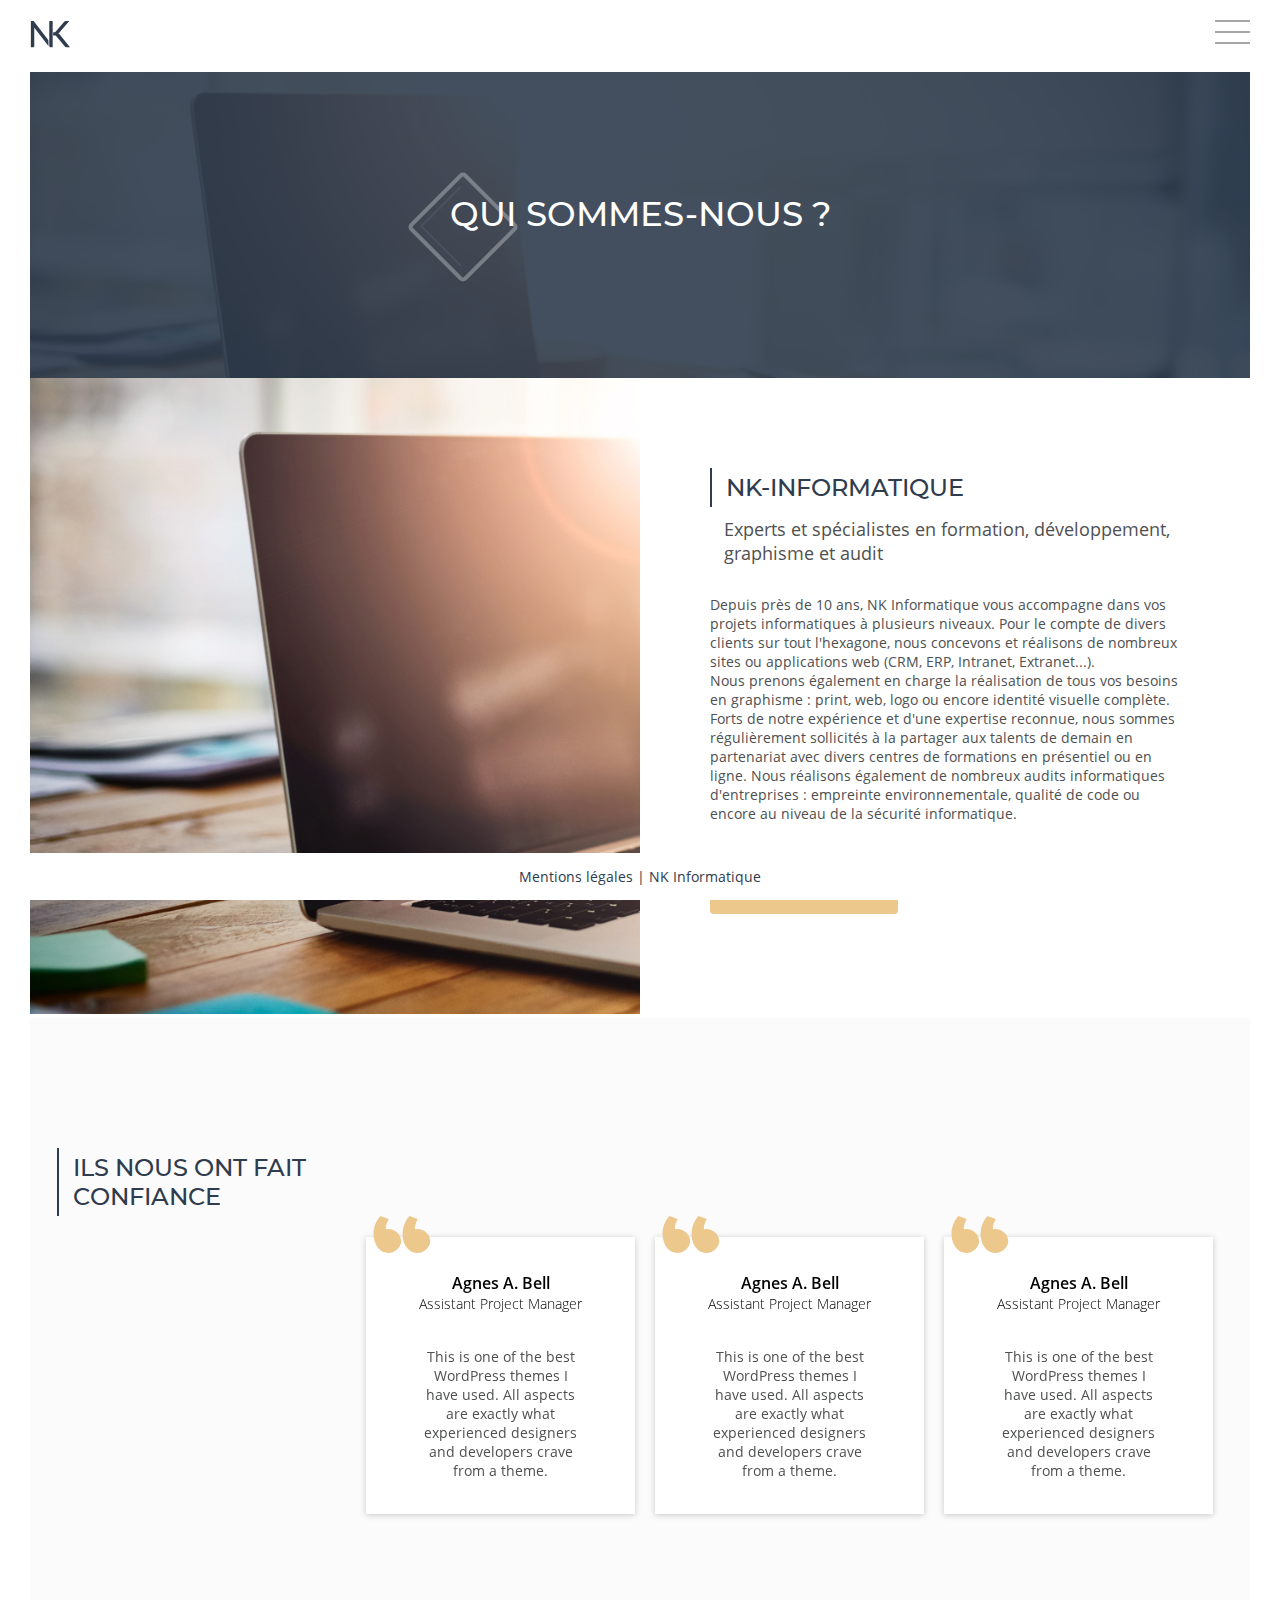
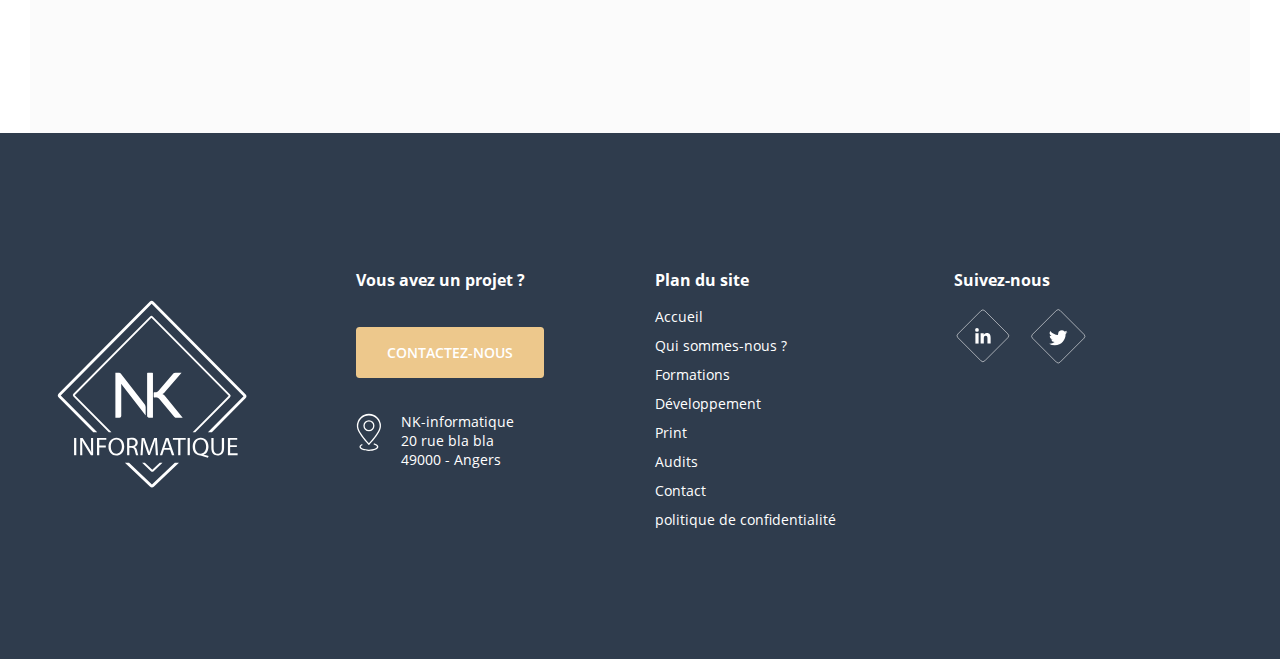
==== commit 77670217: "26/08" ====
--- a/presentation.html
+++ b/presentation.html
@@ -10,45 +10,42 @@
   </head>
 
   <body>
-      <header>
-        <div class="container-fluid header">
-          <div class="header-logo">
-            <a href="#" title="retour à l'accueil"><img src="src/assets/img/logo-NK-informatique-head.svg" alt="NK-Informatique"></a>
+    <header>
+      <div class="container-fluid header">
+        <div class="header-logo">
+            <a href="./index.html" title="retour à l'accueil"><img src="src/assets/img/logo-NK-informatique-head.svg" alt="NK-Informatique"></a>
+        </div>
+        <div class="header-nav">
+          <div class="button_container" id="toggle">
+            <span class="top"></span>
+            <span class="middle"></span>
+            <span class="bottom"></span>
           </div>
-          <div class="header-nav">
-            <div class="button_container" id="toggle">
-              <span class="top"></span>
-              <span class="middle"></span>
-              <span class="bottom"></span>
-            </div>
-            <nav class="main-nav">
-              <ul>
-                <li>
-                	<a class="link" href="./index.html">Accueil</a>
-                </li>
-                <li>
-                	<a class="link current" href="./presentation.html">Qui sommes-nous ?</a>
-                </li>
-                <li class="link-service">
-                	<a class="link" href="./services.html">Nos services</a>
-                  <ul class="shadow sub-menu">
-                    <li><a class="link" href="#">Développement web</a></li>
-                    <li><a class="link" href="#">Print</a></li>
-                    <li><a class="link" href="#">Formations</a></li>
-                    <li><a class="link" href="#">Audits</a></li>
-                  </ul>
-                </li>
-                <li>
-                	<a class="link" href="./references.html">Nos références</a>
-                </li>
-                <li>
-                	<a class="link" href="./contact.html">Contact</a>
-                </li>
-              </ul>
-            </nav>
-          </div>
-        </div>
-      </header>
+          <nav class="main-nav">
+            <ul>
+              <li>
+                <a class="link current" href="./index.html">Accueil</a>
+              </li>
+              <li>
+                <a class="link" href="./presentation.html">Qui sommes-nous ?</a>
+              </li>
+              <li class="link-service">
+                <a class="link" href="#">Nos services</a>
+                <ul class="shadow sub-menu">
+                  <li><a class="link" href="./formations.html">Formations</a></li>
+                  <li><a class="link" href="./developpement.html">Développement</a></li>
+                  <li><a class="link" href="./print.html">Graphisme</a></li>
+                  <li><a class="link" href="./audits.html">Audits</a></li>
+                </ul>
+              </li>
+              <li>
+                <a class="link" href="./contact.html">Contact</a>
+              </li>
+            </ul>
+          </nav>
+        </div>
+      </div>
+    </header>
 
       <section id="presentation" class="body-content">
         <div class="container-fluid">
@@ -62,144 +59,25 @@
           </section>
 
 
-        <section id="pres-section-1" class="bg-grey pres-section-1">
+        <section class=" pres-section-1">
 
 
                   <div class="pres-section-1_img"></div>
 
                   <div class="pres-section-1_content">
                       <h2 class="title">NK-informatique</h2>
-                      <h3 class="sub-title">Experts et spécialistes en formation, développement et graphisme</h3>
-
-                      <p class="summary txt-txt-justify">Depuis près de 10 ans, NK Informatique vous accompagne dans vos projets informatiques à plusieurs niveaux. Pour le compte de divers clients sur tout l'hexagone, nous concevons et réalisons de nombreux sites ou applications web (CRM, ERP, Intranet, Extranet...).<br/>
-                        Nous prenons également en charge la réalisation de tous vos besoins en graphisme : print, web, logo ou encore identité visuelle complète.<br/>
-                        Fort de notre expérience et d'une expertise reconnue, nous sommes régulièrement solliciter à la partager aux talents de demain en partenariat avec divers centres de formations en présentiel ou en ligne. Nous réalisons également de nombreux audits de vos entreprise au niveau informatique : empreinte environnementale, qualité de code ou encore au niveau de la sécurité informatique.</p>
-
-                        <a class="btn-primary" href="#">Découvrez nos références</a>
+                      <h3 class="sub-title">Experts et spécialistes en formation, développement, graphisme et audit</h3>
+
+                      <p class="summary txt-txt-justify">
+                        Depuis près de 10 ans, NK Informatique vous accompagne dans vos projets informatiques à plusieurs niveaux. Pour le compte de divers clients sur tout l'hexagone, nous concevons et réalisons de nombreux sites ou applications web (CRM, ERP, Intranet, Extranet...).<br/>
+Nous prenons également en charge la réalisation de tous vos besoins en graphisme : print, web, logo ou encore identité visuelle complète.<br/>
+Forts de notre expérience et d'une expertise reconnue, nous sommes régulièrement sollicités à la partager aux talents de demain en partenariat avec divers centres de formations en présentiel ou en ligne. Nous réalisons également de nombreux audits informatiques d'entreprises : empreinte environnementale, qualité de code ou encore au niveau de la sécurité informatique.
+                      </p>
+
+                        <a class="btn-primary" href="./contact.html">Contactez-nous</a>
                   </div>
 
             </section>
-
-
-          <section class="section-4 section-services overlay spad">
-            <div class="container">
-              <div class="row">
-                <div class="col-lg-3 col-md-3 col-sm-12">
-                  <h2 class="title txt-white">Nos services</h2>
-                  <p class="txt-white">Lorem ipsum dolor sit amet, consectetur adipisicing elit, sed do eiusmod tempor incididunt ut
-                     labore et dolore magna aliqua. Ut enim ad minim veniam, quis nostrud exercitation ullamco laboris nisi ut
-                     aliquip ex ea commodo consequat. Duis aute irure dolor</p>
-                </div>
-                <div class="col-lg-9 col-md-9 col-sm-12">
-                    <div class="row">
-                        <div class="col-lg-6 col-md-6 col-sm-12">
-                          <div class="srv-bloc formation">
-                            <h3 class="txt-white">Formations</h3>
-                            <p class="txt-white">Lorem ipsum dolor sit amet, consectetur adipisicing elit, sed do eiusmod tempor incididunt ut
-                            </p>
-                            <a class="txt-white more" href="#">En savoir plus</a>
-                          </div>
-                        </div>
-                        <div class="col-lg-6 col-md-6 col-sm-12">
-                          <div class="srv-bloc web">
-                            <h3 class="txt-white">Sites web</h3>
-                            <p class="txt-white">Lorem ipsum dolor sit amet, consectetur adipisicing elit, sed do eiusmod tempor incididunt ut
-                            </p>
-                            <a class="txt-white more" href="#">En savoir plus</a>
-                          </div>
-                        </div>
-                    </div>
-                    <div class="row">
-                        <div class="col-lg-6 col-md-6 col-sm-12">
-                          <div class="srv-bloc print">
-                            <h3 class="txt-white">Print</h3>
-                            <p class="txt-white">Lorem ipsum dolor sit amet, consectetur adipisicing elit, sed do eiusmod tempor incididunt ut
-                            </p>
-                            <a class="txt-white more" href="#">En savoir plus</a>
-                          </div>
-                        </div>
-                        <div class="col-lg-6 col-md-6 col-sm-12">
-                          <div class="srv-bloc audit">
-                            <h3 class="txt-white">Audits</h3>
-                            <p class="txt-white">Lorem ipsum dolor sit amet, consectetur adipisicing elit, sed do eiusmod tempor incididunt ut
-                            </p>
-                            <a class="txt-white more" href="#">En savoir plus</a>
-                          </div>
-                        </div>
-                    </div>
-                </div>
-              </div>
-            </div>
-          </section>
-
-          <section class="section-3 section-3_mission spad bg-grey ">
-            <div class="container">
-              <div class="row">
-                <div class="col-lg-5 col-md-12 col-sm-12">
-                  <h2 class="title">Notre mission</h2>
-
-                  <p class="summary txt-justify">Lorem ipsum dolor sit amet, consectetur adipisicing elit, sed do eiusmod tempor incididunt ut
-                     labore et dolore magna aliqua. Ut enim ad minim veniam, quis nostrud exercitation ullamco laboris nisi ut
-                     aliquip ex ea commodo consequat.</p>
-
-                  <a class="btn-primary" href="#">Contactez-nous</a>
-                </div>
-                <div class="col-lg-7 col-md-12 col-sm-12">
-                  <div class="section-mission_img txt-center">
-                    <div class="section-mission_img-content">
-                          <img src="src/assets/img/image-1.png" alt="">
-                    </div>
-                  </div>
-                </div>
-              </div>
-            </div>
-          </section>
-
-
-
-          <section class="section-4 section-chiffres spad overlay">
-            <div class="container">
-              <div class="row">
-                <div class="col-lg-3 col-md-12 col-sm-12">
-                  <h2 class="txt-white title">NK-Informatique c'est</h2>
-                </div>
-
-                  <div class="col-lg-2 col-md-3 col-sm-12">
-                    <div class="section-4_decompte">
-                      <div class="losange-double"></div>
-                      <h2 class="txt-white incremental" rel="350"> 0 </h2>
-                      <p class="txt-white">Étudiants formés</p>
-                      </div>
-                    </div>
-
-                    <div class="col-lg-2 col-md-3 col-sm-12">
-                      <div class="section-4_decompte">
-                        <div class="losange-double"></div>
-                        <h2 class="txt-white incremental" rel="79"> 0 </h2>
-                        <p class="txt-white">sites et logiciels réalisés</p>
-                        </div>
-                      </div>
-
-                      <div class="col-lg-2 col-md-3 col-sm-12">
-                        <div class="section-4_decompte">
-                          <div class="losange-double"></div>
-                          <h2 class="txt-white incremental" rel="1280"> 1000 </h2>
-                          <p class="txt-white">logos et cartes de visites créés</p>
-                          </div>
-                        </div>
-
-                        <div class="col-lg-2 col-md-3 col-sm-12">
-                          <div class="section-4_decompte">
-                            <div class="losange-double"></div>
-                            <h2 class="txt-white incremental" rel="23"> 0 </h2>
-                            <p class="txt-white">audits de code élaborés</p>
-                            </div>
-                          </div>
-
-                </div>
-              </div>
-          </section>
-
 
 
 
@@ -210,62 +88,74 @@
                   <h2 class="title">Ils nous ont fait confiance</h2>
                 </div>
 
-                  <div class="col-lg-9 col-md-9 col-sm-12">
-                      <div id="testimonial-slider" class="owl-carousel">
-                        <div class="testimonial-item equal-height style-6 shadow" style="height: 254px;">
-
-                            <div class="cell-right">
-                                <div class="testimonial-name"><h3>Agnes A. Bell<h3></div>
-                                <div class="testimonial-job"><h4>Assistant Project Manager</h4></div>
-                            </div>
-                            <div class="testimonial-content quote">
-                              <p>This is one of the best WordPress themes I have used. All aspects are exactly what experienced designers and developers crave from a theme.</p>
-                            </div>
+                  <div class="col-lg-9 col-md-12 col-sm-12 col-xs-12">
+
+                      <div class="slider-testimonial">
+
+                            <div class="testimonial-item shadow" style="height: 254px;">
+
+                                  <div class="testimonial-info">
+                                      <div class="testimonial-name"><h3>Agnes A. Bell<h3></div>
+                                      <div class="testimonial-job"><h4>Assistant Project Manager</h4></div>
+                                  </div>
+                                  <div class="testimonial-content quote">
+                                    <p>This is one of the best WordPress themes I have used. All aspects are exactly what experienced designers and developers crave from a theme.</p>
+                                  </div>
+                              </div>
+
+                              <div class="testimonial-item shadow" style="height: 254px;">
+
+                                    <div class="testimonial-info">
+                                        <div class="testimonial-name"><h3>Agnes A. Bell<h3></div>
+                                        <div class="testimonial-job"><h4>Assistant Project Manager</h4></div>
+                                    </div>
+                                    <div class="testimonial-content quote">
+                                      <p>This is one of the best WordPress themes I have used. All aspects are exactly what experienced designers and developers crave from a theme.</p>
+                                    </div>
+                                </div>
+
+                                <div class="testimonial-item shadow" style="height: 254px;">
+
+                                      <div class="testimonial-info">
+                                          <div class="testimonial-name"><h3>Agnes A. Bell<h3></div>
+                                          <div class="testimonial-job"><h4>Assistant Project Manager</h4></div>
+                                      </div>
+                                      <div class="testimonial-content quote">
+                                        <p>This is one of the best WordPress themes I have used. All aspects are exactly what experienced designers and developers crave from a theme.</p>
+                                      </div>
+                                  </div>
+
+                                  <div class="testimonial-item shadow" style="height: 254px;">
+
+                                        <div class="testimonial-info">
+                                            <div class="testimonial-name"><h3>Agnes A. Bell<h3></div>
+                                            <div class="testimonial-job"><h4>Assistant Project Manager</h4></div>
+                                        </div>
+                                        <div class="testimonial-content quote">
+                                          <p>This is one of the best WordPress themes I have used. All aspects are exactly what experienced designers and developers crave from a theme.</p>
+                                        </div>
+                                    </div>
+
+                                    <div class="testimonial-item shadow" style="height: 254px;">
+
+                                          <div class="testimonial-info">
+                                              <div class="testimonial-name"><h3>Agnes A. Bell<h3></div>
+                                              <div class="testimonial-job"><h4>Assistant Project Manager</h4></div>
+                                          </div>
+                                          <div class="testimonial-content quote">
+                                            <p>This is one of the best WordPress themes I have used. All aspects are exactly what experienced designers and developers crave from a theme.</p>
+                                          </div>
+                                      </div>
+
+
+
                         </div>
-                        <div class="testimonial-item equal-height style-6 shadow" style="height: 254px;">
-
-                            <div class="cell-right">
-                                <div class="testimonial-name"><h3>Agnes A. Bell<h3></div>
-                                <div class="testimonial-job"><h4>Assistant Project Manager</h4></div>
-                            </div>
-                            <div class="testimonial-content quote">
-                              <p>This is one of the best WordPress themes I have used. All aspects are exactly what experienced designers and developers crave from a theme.</p>
-                            </div>
-                        </div>
-                        <div class="testimonial-item equal-height style-6 shadow" style="height: 254px;">
-
-                            <div class="cell-right">
-                                <div class="testimonial-name"><h3>Agnes A. Bell<h3></div>
-                                <div class="testimonial-job"><h4>Assistant Project Manager</h4></div>
-                            </div>
-                            <div class="testimonial-content quote">
-                              <p>This is one of the best WordPress themes I have used. All aspects are exactly what experienced designers and developers crave from a theme.</p>
-                            </div>
-                        </div>
-                        <div class="testimonial-item equal-height style-6 shadow" style="height: 254px;">
-
-                            <div class="cell-right">
-                                <div class="testimonial-name"><h3>Agnes A. Bell<h3></div>
-                                <div class="testimonial-job"><h4>Assistant Project Manager</h4></div>
-                            </div>
-                            <div class="testimonial-content quote">
-                              <p>This is one of the best WordPress themes I have used. All aspects are exactly what experienced designers and developers crave from a theme.</p>
-                            </div>
-                        </div>
-                        <div class="testimonial-item equal-height style-6 shadow" style="height: 254px;">
-
-                            <div class="cell-right">
-                                <div class="testimonial-name"><h3>Agnes A. Bell<h3></div>
-                                <div class="testimonial-job"><h4>Assistant Project Manager</h4></div>
-                            </div>
-                            <div class="testimonial-content quote">
-                              <p>This is one of the best WordPress themes I have used. All aspects are exactly what experienced designers and developers crave from a theme.</p>
-                            </div>
-                        </div>
-
-
-                      </div>
+                        <!-- / Testimonial Carousel -->
+
+
+
                     </div>
+                  </div>
                 </div>
               </div>
           </section>
@@ -292,12 +182,14 @@
                 <div class="footer_sitemap col-lg-3 col-md-6 col-sm-6 col-xs-12">
                     <h3 class="txt-white">Plan du site</h3>
                     <ul>
-                      <li><a class="link txt-white" href="#">Accueil</a></li>
-                      <li><a class="link txt-white" href="#">Qui sommes-nous ?</a></li>
-                      <li><a class="link txt-white" href="#">Nos services</a></li>
-                      <li><a class="link txt-white" href="#">Nos références</a></li>
-                      <li><a class="link txt-white" href="#">Contact</a></li>
-                      <li><a class="link txt-white" href="#">politique de confidentialité</a></li>
+                      <li><a class="link txt-white" href="./index.html">Accueil</a></li>
+                      <li><a class="link txt-white" href="./presentation.html">Qui sommes-nous ?</a></li>
+                      <li><a class="link txt-white" href=".formations.html">Formations</a></li>
+                      <li><a class="link txt-white" href="./developpement.html">Développement</a></li>
+                      <li><a class="link txt-white" href="./print.html">Print</a></li>
+                      <li><a class="link txt-white" href="./audits.html">Audits</a></li>
+                      <li><a class="link txt-white" href="./contact.html">Contact</a></li>
+                      <li><a class="link txt-white" href="./politique-de-confidentialit.html">politique de confidentialité</a></li>
                     </ul>
                 </div>
                 <div class="footer_sn col-lg-3 col-md-6 col-sm-6 col-xs-12">
@@ -321,7 +213,7 @@
       </footer>
     </div>
     <script type="text/javascript" src="src/assets/js/jquery.min.js"></script>
-    <script type="text/javascript" src="src/assets/js/owl.carousel.min.js"></script>
+    <script type="text/javascript" src="src/assets/js/slick.min.js"></script>
     <script type="text/javascript" src="src/assets/js/main.js"></script>
     </body>
 
--- a/style.css
+++ b/style.css
@@ -1 +1 @@
-body{margin:0 auto;font-family:"open-san";font-weight:300;font-size:14px}ul{margin:0;padding:0}ul li{list-style-type:none}a.more{font-size:14px;font-family:"open-san";font-weight:300;text-decoration:none;color:#2F3C4D;position:relative;color:#2F3C4D}a.more::before{content:'';background-image:url(./src/assets/img/icones/icone-arrow.svg);position:absolute;background-repeat:no-repeat;width:24px;height:24px;right:-33px;top:4px;transition:0.5s}a.more.txt-white::before{content:'';background-image:url(./src/assets/img/icones/icone-arrow-white.svg);position:absolute;background-repeat:no-repeat;width:24px;height:24px;right:-33px;top:4px}a.more:hover:before{-ms-transform:translate(10px, 0);-moz-transform:translate(10px, 0);-webkit-transform:translate(10px, 0);-o-transform:translate(10px, 0);transform:translate(10px, 0)}a.link{font-size:14px;font-family:"open-san";font-weight:300;text-decoration:none;color:#2F3C4D;position:relative;color:#2F3C4D}a.link:hover:after,a.link:focus:after,a.link:active:after{width:100%}a.link:after{content:'';position:absolute;bottom:0;left:50%;width:0%;transform:translateX(-50%);height:1px;background:#EDC88C;transition:.35s}a.link.txt-white:after{content:'';position:absolute;bottom:0;left:50%;width:0%;transform:translateX(-50%);height:1px;background:#fff;transition:.35s}a.link.txt-white:hover:after,a.link.txt-white:focus:after,a.link.txt-white:active:after{width:100%}p{color:#4f5051;font-size:14px}p.summary{margin:20px 0}.txt-justify{text-align:justify}.txt-right{text-align:right}.txt-left{text-align:left}.txt-center{text-align:center}.txt-white{color:#fff !important}.spad{padding:120px 0}@media (max-width: 576px){.spad{padding:40px 0}}@media (max-width: 768px){.spad{padding:80px 0}}.bg-blue{background:#2F3C4D;z-index:0}.bg-grey{background-color:#FBFBFB;z-index:0}.overlay::before{content:'';background:#2F3C4D;position:absolute;top:0;bottom:0;left:0;right:0;opacity:.9;z-index:-1}.unscroll{overflow:hidden}.shadow{box-shadow:0px 1px 6px 0px #c7c7c7}.double-img .img_background{position:absolute;z-index:-1;-ms-transform:translate(-20px, -21px);-moz-transform:translate(-20px, -21px);-webkit-transform:translate(-20px, -21px);-o-transform:translate(-20px, -21px);transform:translate(-20px, -21px);opacity:0.2}@media (max-width: 768px){.double-img{text-align:left}}@keyframes slidingDown{from{transform:translateY(0)}to{transform:translateY(9px)}}@keyframes scroll{0%,20%{transform:translateY(0) scaleY(1)}10%{opacity:1}100%{transform:translateY(36px) scaleY(2);opacity:0.01}}@font-face{font-family:'open-san';src:url("./src/assets/fonts/OpenSans-Regular.ttf");font-weight:300;font-style:normal}@font-face{font-family:'open-san';src:url("./src/assets/fonts/OpenSans-Light.ttf");font-weight:100;font-style:normal}@font-face{font-family:'open-san';src:url("./src/assets/fonts/OpenSans-SemiBold.ttf");font-weight:600;font-style:normal}@font-face{font-family:'open-san';src:url("./src/assets/fonts/OpenSans-Bold.ttf");font-weight:800;font-style:normal}@font-face{font-family:'Montserrat';src:url("./src/assets/fonts/Montserrat-Regular.ttf");font-weight:300;font-style:normal}@font-face{font-family:'Montserrat';src:url("./src/assets/fonts/Montserrat-Medium.ttf");font-weight:400;font-style:normal}@font-face{font-family:'Montserrat';src:url("./src/assets/fonts/Montserrat-SemiBold.ttf");font-weight:600;font-style:normal}@font-face{font-family:'Montserrat';src:url("./src/assets/fonts/Montserrat-Bold.ttf");font-weight:800;font-style:normal}@media (min-width: 1200px){.container,.container-sm,.container-md,.container-lg,.container-xl{max-width:1196px}}@media (max-width: 768px){.section-1 h2,.section-1 h3,.section-1 a{-ms-transform:translate(-30px, 0);-moz-transform:translate(-30px, 0);-webkit-transform:translate(-30px, 0);-o-transform:translate(-30px, 0);transform:translate(-30px, 0)}}.header-nav{position:relative}.header-nav .button_container{position:absolute;right:2%;height:27px;width:35px;cursor:pointer;z-index:100;transition:opacity .25s ease}.header-nav .button_container:hover{opacity:.7}.header-nav .button_container.active .top{transform:translateY(11px) translateX(0) rotate(45deg)}.header-nav .button_container.active .middle{opacity:0}.header-nav .button_container.active .bottom{transform:translateY(-11px) translateX(0) rotate(-45deg)}.header-nav .button_container span{background:#4f5051;border:none;height:2px;width:100%;position:absolute;top:0;left:0;transition:all .35s ease;cursor:pointer}.header-nav .button_container span:nth-of-type(2){top:11px}.header-nav .button_container span:nth-of-type(3){top:22px}.header-nav .main-nav{display:inline-block;float:right;margin:2px 90px;-webkit-transition:all 0.3s ease 0s;-moz-transition:all 0.3s ease 0s;-o-transition:all 0.3s ease 0s;transition:all 0.3s ease 0s;transform-origin:100% 50%;transform:scale(0)}.header-nav .main-nav ul li{display:inline-block;margin:0 18px}.header-nav .main-nav ul li a{font-size:16px;font-weight:100;position:relative;padding-bottom:5px;transition:.5s ease-out;ms-transition:.5s ease-out;-moz-transition:.5s ease-out;-webkit-transition:.5s ease-out;-o-transition:.5s ease-out}.header-nav .main-nav ul li a:hover:after,.header-nav .main-nav ul li a:focus:after,.header-nav .main-nav ul li a:active:after{width:100%}.header-nav .main-nav ul li a:after{content:'';position:absolute;bottom:0;left:50%;width:0%;transform:translateX(-50%);height:1px;background:#EDC88C;opacity:0.7;transition:.35s ease-out;ms-transition:.35s ease-out;-moz-transition:.35s ease-out;-webkit-transition:.35s ease-out;-o-transition:.35s ease-out}.header-nav .main-nav ul li a:hover{color:#EDC88C}.header-nav .main-nav ul li a.current{color:#EDC88C}.header-nav .main-nav ul li a.current::after{content:'';position:absolute;bottom:0;left:50%;width:100%;height:1px;background:#EDC88C;opacity:1;transition:.35s ease-out;ms-transition:.35s ease-out;-moz-transition:.35s ease-out;-webkit-transition:.35s ease-out;-o-transition:.35s ease-out}.header-nav .main-nav ul li .sub-menu{position:absolute;background:#fff;padding:10px 32px;opacity:0;transition:.5s ease;ms-transition:.5s ease;-moz-transition:.5s ease;-webkit-transition:.5s ease;-o-transition:.5s ease;transform-origin:2% 3%;transform:scale(0);margin-top:2px}.header-nav .main-nav ul li .sub-menu li{display:block;line-height:2;margin:10px 0}.header-nav .main-nav ul li .sub-menu::before{content:"";background:#EDC88C;position:absolute;width:0;height:1px;left:0;top:0;transition:.5s ease;ms-transition:.5s ease;-moz-transition:.5s ease;-webkit-transition:.5s ease;-o-transition:.5s ease}.header-nav .main-nav ul li.link-service:hover .sub-menu{transform:scale(1);opacity:1}.header-nav .main-nav ul li.link-service:hover .sub-menu::before{width:100%}.header-nav .main-nav.open-nav{transform:scale(1)}@media (max-width: 992px){.header-nav .main-nav{transition:.35s ease-out;ms-transition:.35s ease-out;-moz-transition:.35s ease-out;-webkit-transition:.35s ease-out;-o-transition:.35s ease-out;transform-origin:100% 0%;background:#fff;padding:30px 34px;position:fixed;right:0;left:0;top:0;bottom:0;text-align:center;z-index:1;margin:0;transform:scale(0);opacity:0}.header-nav .main-nav ul{display:inline-block;position:relative;height:100%;margin:55px auto}.header-nav .main-nav ul li{display:block;height:calc(100% / 6);min-height:50px;position:relative}.header-nav .main-nav ul li a{font-size:20px}.header-nav .main-nav.open-nav{transform:scale(1);opacity:1}}@media (max-width: 992px){.header-nav{margin:0 10px}}*{box-sizing:border-box}section{position:relative;z-index:0}.container-fluid,.container-sm,.container-md,.container-lg,.container-xl{padding-left:30px;padding-right:30px}@media (max-width: 576px){.container-fluid:not(.header),.container-sm:not(.header),.container-md:not(.header),.container-lg:not(.header),.container-xl:not(.header){padding:0px}}section{position:relative}section.body-content{margin-top:50px}.section-chiffres{background-image:url("./src/assets/img/header.jpg");background-repeat:no-repeat;background-size:cover}.section-chiffres .section-4_decompte{position:relative;margin:40px 20px}.section-chiffres .section-4_decompte h2{font-size:30px;font-weight:600;margin-bottom:0;-ms-transform:translate(60px, 0);-moz-transform:translate(60px, 0);-webkit-transform:translate(60px, 0);-o-transform:translate(60px, 0);transform:translate(60px, 0)}@media (max-width: 576px){.section-chiffres .section-4_decompte h2{-ms-transform:translate(40px, 0);-moz-transform:translate(40px, 0);-webkit-transform:translate(40px, 0);-o-transform:translate(40px, 0);transform:translate(40px, 0)}}.section-chiffres .section-4_decompte p{margin:0;-ms-transform:translate(60px, 0);-moz-transform:translate(60px, 0);-webkit-transform:translate(60px, 0);-o-transform:translate(60px, 0);transform:translate(60px, 0)}@media (max-width: 576px){.section-chiffres .section-4_decompte p{-ms-transform:translate(40px, 0);-moz-transform:translate(40px, 0);-webkit-transform:translate(40px, 0);-o-transform:translate(40px, 0);transform:translate(40px, 0)}}.section-services{background-image:url("./src/assets/img/header.jpg");background-repeat:no-repeat;background-size:cover}.section-services h2+p{margin-left:19px}header{position:fixed;background:#fff;width:100%;padding:20px 0px;top:0;z-index:1}header .header-logo{display:inline-block;float:left}header .header-nav{display:inline-block;float:right}.body-content_landing-header{background-image:url("./src/assets/img/header.jpg");background-repeat:no-repeat;background-size:cover;height:35vh;background-position:top, center}.body-content_landing-header .landing-header_content{position:relative;display:inline-block}.body-content_landing-header .landing-header_content h1{font-size:34px;position:relative;text-transform:uppercase;font-family:"Montserrat";font-weight:400}.body-content_landing-header .losange-double{top:17px;opacity:0.3;left:-27px}@media (max-width: 576px){.body-content_landing-header .losange-double{left:0}}.sub-footer{z-index:1;position:fixed;bottom:0;width:100%;text-align:center;background:#fff}.sub-footer p{text-align:center;color:#2F3C4D}.sub-footer p a{transition:.2s ease-in;ms-transition:.2s ease-in;-moz-transition:.2s ease-in;-webkit-transition:.2s ease-in;-o-transition:.2s ease-in}.sub-footer p a:hover{color:#EDC88C}footer.main-footer .logo{max-width:190px}@media (max-width: 576px){footer.main-footer{text-align:center}}footer.main-footer .footer_adress img{max-width:25px;display:inline-block;float:left;margin-right:20px}@media (max-width: 576px){footer.main-footer .footer_adress img{float:none;margin:0}}footer.main-footer .footer_sitemap li{margin:10px 0}footer.main-footer .footer_sn a{position:relative;display:inline-block;margin-right:10px}footer.main-footer .footer_sn a::before{content:"";height:40px;width:40px;background:none;border:1px solid #EDC88C;border-radius:5px;-ms-transform:rotate(45deg) translate(0, 0);-moz-transform:rotate(45deg) translate(0, 0);-webkit-transform:rotate(45deg) translate(0, 0);-o-transform:rotate(45deg) translate(0, 0);transform:rotate(45deg) translate(0, 0);display:inline-block;display:block;position:absolute;left:9px;top:8px;opacity:0;transition:.5s ease-out;ms-transition:.5s ease-out;-moz-transition:.5s ease-out;-webkit-transition:.5s ease-out;-o-transition:.5s ease-out}footer.main-footer .footer_sn a:hover::before{opacity:1;left:4px;transition:.5s ease-out;ms-transition:.5s ease-out;-moz-transition:.5s ease-out;-webkit-transition:.5s ease-out;-o-transition:.5s ease-out}footer.main-footer .footer_sn a:hover img{transform:translateX(6px)}footer.main-footer .footer_sn img{transition:.5s ease-out;ms-transition:.5s ease-out;-moz-transition:.5s ease-out;-webkit-transition:.5s ease-out;-o-transition:.5s ease-out}.btn-primary{border:1px solid #EDC88C;border-radius:3px;color:#fff;transition:.5s ease-in;ms-transition:.5s ease-in;-moz-transition:.5s ease-in;-webkit-transition:.5s ease-in;-o-transition:.5s ease-in;padding:15px 30px;text-decoration:none;position:relative;display:inline-block;margin:20px 0;z-index:0;text-transform:uppercase}.btn-primary:hover:after,.btn-primary:focus:after,.btn-primary:active:after,.btn-primary:hover:before,.btn-primary:focus:before,.btn-primary:active:before{width:0%;opacity:0}.btn-primary:after{content:'';background-color:#EDC88C;position:absolute;top:0;bottom:0;width:100%;right:0;transition:.5s ease-out;ms-transition:.5s ease-out;-moz-transition:.5s ease-out;-webkit-transition:.5s ease-out;-o-transition:.5s ease-out;overflow:hidden;z-index:-1;opacity:1}.btn-primary::before{content:'';background-color:#EDC88C;position:absolute;top:0;bottom:0;width:100%;left:0;transition:.5s ease-out;ms-transition:.5s ease-out;-moz-transition:.5s ease-out;-webkit-transition:.5s ease-out;-o-transition:.5s ease-out;overflow:hidden;z-index:-1;opacity:1}.btn-primary:hover{color:#EDC88C}@media (max-width: 576px){.btn-primary{font-size:16px;padding:20px 30px}}.btn-second{border:1px solid #EDC88C;border-radius:3px;background-color:transparent;color:#EDC88C;transition:.5s ease-in;ms-transition:.5s ease-in;-moz-transition:.5s ease-in;-webkit-transition:.5s ease-in;-o-transition:.5s ease-in;padding:15px 30px;text-decoration:none;position:relative;display:inline-block;margin:20px 0;z-index:0;text-transform:uppercase}.btn-second:hover:after,.btn-second:focus:after,.btn-second:active:after,.btn-second:hover:before,.btn-second:focus:before,.btn-second:active:before{width:100%;opacity:1}.btn-second:after{content:'';background-color:#EDC88C;position:absolute;top:0;bottom:0;width:0%;right:0;transition:.5s ease-out;ms-transition:.5s ease-out;-moz-transition:.5s ease-out;-webkit-transition:.5s ease-out;-o-transition:.5s ease-out;overflow:hidden;z-index:-1;opacity:0}.btn-second::before{content:'';background-color:#EDC88C;position:absolute;top:0;bottom:0;width:0%;left:0;transition:.5s ease-out;ms-transition:.5s ease-out;-moz-transition:.5s ease-out;-webkit-transition:.5s ease-out;-o-transition:.5s ease-out;overflow:hidden;z-index:-1;opacity:0}.btn-second:hover{color:#fff}@media (max-width: 576px){.btn-second{font-size:14px;padding:20px 30px}}.two-button{margin:30px 0}.two-button>a{margin:10px 20px 10px 0}h2.title{color:#2F3C4D;text-transform:uppercase;position:relative;border-left:2px solid #2F3C4D;padding:5px 0 5px 14px;font-family:"Montserrat";font-weight:400;font-size:24px;margin:10px 0}h2.title.txt-white{border-color:#fff}h3.sub-title{font-family:"open-san";font-weight:300;font-size:18px;padding:0 0 10px 14px;margin:0;color:#4f5051}.srv-bloc{width:90%;border:1px solid #fff;border-radius:5px;padding:13px 20px 16px 20px;text-align:justify;margin:30px auto;position:relative;transition:.5s ease-out;ms-transition:.5s ease-out;-moz-transition:.5s ease-out;-webkit-transition:.5s ease-out;-o-transition:.5s ease-out}.srv-bloc p{margin-bottom:20px;opacity:0.7;transition:.5s ease-out;ms-transition:.5s ease-out;-moz-transition:.5s ease-out;-webkit-transition:.5s ease-out;-o-transition:.5s ease-out}.srv-bloc a{opacity:0.7;transition:.5s ease-out;ms-transition:.5s ease-out;-moz-transition:.5s ease-out;-webkit-transition:.5s ease-out;-o-transition:.5s ease-out}.srv-bloc::before{content:'';position:absolute;background-repeat:no-repeat;width:60px;height:60px;left:25px;top:-26px;background-size:44px}.srv-bloc.formation::before{background-image:url(./src/assets/img/icones/icone-formations.svg)}.srv-bloc.web::before{background-image:url(./src/assets/img/icones/icone-web.svg)}.srv-bloc.print::before{background-image:url(./src/assets/img/icones/icone-print.svg)}.srv-bloc.audit::before{background-image:url(./src/assets/img/icones/icone-audit.svg)}.srv-bloc:hover{box-shadow:0 0px 3px 0px #fff}.srv-bloc:hover p,.srv-bloc:hover a{opacity:1}@media screen and (max-width: 1000px){.srv-bloc{width:100%;margin:30px 0}}.losange-or{height:130px;width:130px;background:none;border:4px solid #EDC88C;border-radius:5px;-ms-transform:rotate(45deg) translate(0, 0);-moz-transform:rotate(45deg) translate(0, 0);-webkit-transform:rotate(45deg) translate(0, 0);-o-transform:rotate(45deg) translate(0, 0);transform:rotate(45deg) translate(0, 0);display:inline-block}.losange-blue{height:200px;width:200px;background:none;border:5px solid #2F3C4D;border-radius:5px;-ms-transform:rotate(45deg) translate(0, 0);-moz-transform:rotate(45deg) translate(0, 0);-webkit-transform:rotate(45deg) translate(0, 0);-o-transform:rotate(45deg) translate(0, 0);transform:rotate(45deg) translate(0, 0);display:inline-block}.losange-double{position:relative;height:80px;width:80px;background:none;border:4px solid #fff;border-radius:5px;-ms-transform:rotate(45deg) translate(0, 0);-moz-transform:rotate(45deg) translate(0, 0);-webkit-transform:rotate(45deg) translate(0, 0);-o-transform:rotate(45deg) translate(0, 0);transform:rotate(45deg) translate(0, 0);display:inline-block;position:absolute;top:-5px;opacity:0.3}.losange-double::before{content:'';width:57px;height:57px;border-left:2px solid #fff;border-bottom:2px solid #fff;display:inline-block;top:9px;left:5px;position:absolute;opacity:0.2}.owl-carousel{margin:70px 0}.owl-carousel:hover .owl-next,.owl-carousel:hover .owl-prev{background:#EDC88C;opacity:0.4}.owl-carousel .owl-item{text-align:center}.owl-carousel .owl-controls{position:absolute;top:50%;transform:translateY(-50%);width:100%;height:100%}.owl-carousel .owl-controls .owl-buttons{height:100%}.owl-carousel .owl-controls .owl-buttons .owl-prev{position:absolute;height:30%;top:50%;left:0;transform:translateY(-50%);padding:0 18px;transition:.5s ease-out;ms-transition:.5s ease-out;-moz-transition:.5s ease-out;-webkit-transition:.5s ease-out;-o-transition:.5s ease-out}.owl-carousel .owl-controls .owl-buttons .owl-prev::before{content:'';left:0.25em;border-width:2px 0 0 2px;border-color:#fff transparent transparent #fff;transform:rotate(-45deg);position:absolute;top:0;left:0;right:0;bottom:0;width:0.75em;height:0.75em;margin:auto;border-style:solid}.owl-carousel .owl-controls .owl-buttons .owl-next{position:absolute;right:0;height:30%;top:50%;transform:translateY(-50%);padding:0 18px;transition:.5s ease-out;ms-transition:.5s ease-out;-moz-transition:.5s ease-out;-webkit-transition:.5s ease-out;-o-transition:.5s ease-out}.owl-carousel .owl-controls .owl-buttons .owl-next::before{content:'';left:0.25em;border-width:2px 0 0 2px;border-color:#fff transparent transparent #fff;transform:rotate(130deg);position:absolute;top:0;left:0;right:0;bottom:0;width:0.75em;height:0.75em;margin:auto;border-style:solid}#testimonial-slider{margin:0 0}#testimonial-slider .testimonial-item.equal-height.style-6{margin:10px;height:auto !important;text-align:center;background:#fff;margin-top:35px}#testimonial-slider .testimonial-item.equal-height.style-6 .cell-right{text-align:center;padding-top:35px}#testimonial-slider .testimonial-item.equal-height.style-6 .cell-right .testimonial-name h3{font-family:"open-san";font-weight:600;margin:0;font-size:16px}#testimonial-slider .testimonial-item.equal-height.style-6 .cell-right .testimonial-job h4{font-family:"open-san";font-weight:200;margin:0}#testimonial-slider .testimonial-item.equal-height.style-6 .testimonial-content.quote{padding:20px 55px}#testimonial-slider .testimonial-item.equal-height.style-6::before{content:'';background-image:url(./src/assets/img/icones/quotes.svg);position:absolute;background-repeat:no-repeat;height:60px;width:60px;left:16px;top:13px}.column{position:relative;float:left;min-height:1px;width:25%;padding-left:4px;padding-right:4px;margin-top:8px}.col-span{width:50%}.my-sizer-element{width:8.33333%}.my-shuffle{position:relative;overflow:hidden}.aspect{position:relative;width:100%;height:0;padding-bottom:100%;overflow:hidden}.aspect__inner{position:absolute;top:0;right:0;bottom:0;left:0}.aspect--16x9{padding-bottom:56.25%}.aspect--9x80{padding-bottom:calc(112.5% + 8px)}.aspect--32x9{padding-bottom:calc(28.125% - 3px)}img{display:block;width:100%;max-width:none;height:100%;object-fit:cover}*,::before,::after{box-sizing:border-box}figure{margin:0;padding:0}figure:nth-child(2n){margin-bottom:30px}figure:nth-child(2n+1){margin-top:30px}section.body-content_header{background-image:url("./src/assets/img/header.jpg");background-repeat:no-repeat;background-size:cover;height:90vh;background-position:top, center}section.body-content_header .header-logo_img{max-width:570px;position:absolute;top:50%;left:50%;-ms-transform:translate(-50%, -50%);-moz-transform:translate(-50%, -50%);-webkit-transform:translate(-50%, -50%);-o-transform:translate(-50%, -50%);transform:translate(-50%, -50%);display:inline-block}section.body-content_header::before{content:'';position:absolute;top:0;bottom:0;left:0;right:0;opacity:0.5;background-image:linear-gradient(to right, #2f3c4d, #2c2c3a, #241f26, #171216, #000)}section.body-content_header .scroll-link{position:absolute;bottom:45px;left:49%;cursor:pointer}section.body-content_header .scroll-link .scroll{animation-name:scroll;animation-duration:1.5s;animation-timing-function:cubic-bezier(0.65, -0.55, 0.25, 1.5);animation-iteration-count:infinite;transform-origin:50% 20.5px;will-change:transform}.section-1 .container{margin-top:100px}.section-1 .container .section-1_content{margin-top:38px}@media (max-width: 992px){.section-1 .container .section-1_content{margin-top:30px}}.section-1 .container .section-1_content>h2,.section-1 .container .section-1_content h3,.section-1 .container .section-1_content a{-ms-transform:translate(-90px, 0);-moz-transform:translate(-90px, 0);-webkit-transform:translate(-90px, 0);-o-transform:translate(-90px, 0);transform:translate(-90px, 0)}@media (max-width: 768px){.section-1 .container .section-1_content>h2,.section-1 .container .section-1_content h3,.section-1 .container .section-1_content a{-ms-transform:translate(0, 0);-moz-transform:translate(0, 0);-webkit-transform:translate(0, 0);-o-transform:translate(0, 0);transform:translate(0, 0)}}.section-3 .section-3_img{position:relative}.section-3 .section-3_img .section-3_img_content{position:relative;display:inline-block}.section-3 .section-3_img .section-3_img_content::after{content:'';height:210px;width:210px;background:none;border:5px solid #2F3C4D;border-radius:5px;-ms-transform:rotate(45deg) translate(0, 0);-moz-transform:rotate(45deg) translate(0, 0);-webkit-transform:rotate(45deg) translate(0, 0);-o-transform:rotate(45deg) translate(0, 0);transform:rotate(45deg) translate(0, 0);display:inline-block;top:47px;right:-5px;z-index:-1;position:absolute}@media (max-width: 576px){.section-3 .section-3_img .section-3_img_content::after{content:none}}.section-3 .section-3_img .section-3_img_content::before{content:'';height:130px;width:130px;background:none;border:5px solid #EDC88C;border-radius:5px;-ms-transform:rotate(45deg) translate(0, 0);-moz-transform:rotate(45deg) translate(0, 0);-webkit-transform:rotate(45deg) translate(0, 0);-o-transform:rotate(45deg) translate(0, 0);transform:rotate(45deg) translate(0, 0);display:inline-block;top:195px;position:absolute;left:26px}@media (max-width: 992px){.section-3 .section-3_img .section-3_img_content::before{top:132px}}.section-3 .section-3_img img{max-width:100%}.pres-section-1{display:inline-block;position:relative}.pres-section-1 .pres-section-1_img{float:left;width:50%;overflow:hidden;background-image:url("./src/assets/img/header.jpg");background-repeat:no-repeat;background-size:cover;position:absolute;top:0;bottom:0}@media (max-width: 992px){.pres-section-1 .pres-section-1_img{display:none}}.pres-section-1 .pres-section-1_content{padding:80px 70px;float:right;width:50%}@media (max-width: 992px){.pres-section-1 .pres-section-1_content{width:100%;float:none}}.section-3_mission .section-mission_img{position:relative}.section-3_mission .section-mission_img .section-mission_img-content{position:relative;display:inline-block}@media (max-width: 768px){.section-3_mission .section-mission_img .section-mission_img-content{margin-top:50px}}.section-3_mission .section-mission_img .section-mission_img-content::after{content:'';height:210px;width:210px;background:none;border:5px solid #2F3C4D;border-radius:5px;-ms-transform:rotate(45deg) translate(0, 0);-moz-transform:rotate(45deg) translate(0, 0);-webkit-transform:rotate(45deg) translate(0, 0);-o-transform:rotate(45deg) translate(0, 0);transform:rotate(45deg) translate(0, 0);display:inline-block;top:47px;right:-5px;z-index:-1;position:absolute}@media (max-width: 576px){.section-3_mission .section-mission_img .section-mission_img-content::after{content:none}}.section-3_mission .section-mission_img .section-mission_img-content::before{content:'';position:absolute;width:63px;height:350px;display:block;background:#edc88c;z-index:-1;opacity:0.5;-ms-transform:translate(143px, -14px);-moz-transform:translate(143px, -14px);-webkit-transform:translate(143px, -14px);-o-transform:translate(143px, -14px);transform:translate(143px, -14px)}.section-3_mission .section-mission_img img{max-width:100%}#services .section-website_img{position:relative}#services .section-website_img .section-website_img-content{position:relative;display:inline-block}@media (max-width: 768px){#services .section-website_img .section-website_img-content{margin-top:50px}}#services .section-website_img .section-website_img-content::after{content:'';width:0;height:0;border-radius:0px;border-top:150px solid transparent;border-bottom:150px solid transparent;border-left:150px solid #2F3C4D;top:15px;right:-19px;z-index:-1;position:absolute}@media (max-width: 576px){#services .section-website_img .section-website_img-content::after{content:none}}#services .section-website_img .section-website_img-content::before{content:'';height:130px;width:130px;background:none;border:5px solid #EDC88C;border-radius:5px;-ms-transform:rotate(45deg) translate(0, 0);-moz-transform:rotate(45deg) translate(0, 0);-webkit-transform:rotate(45deg) translate(0, 0);-o-transform:rotate(45deg) translate(0, 0);transform:rotate(45deg) translate(0, 0);display:inline-block;top:195px;position:absolute;left:26px}@media (max-width: 576px){#services .section-website_img .section-website_img-content{display:none}}#services .section-website_img img{max-width:100%}#services .section-crm_img{position:relative}#services .section-crm_img .section-crm_img-content{position:relative;display:inline-block}#services .section-crm_img .section-crm_img-content::after{content:'';height:130px;width:130px;background:#2F3C4D;border:5px solid rgba(0,0,0,0);border-radius:0px;-ms-transform:rotate(45deg) translate(0, 0);-moz-transform:rotate(45deg) translate(0, 0);-webkit-transform:rotate(45deg) translate(0, 0);-o-transform:rotate(45deg) translate(0, 0);transform:rotate(45deg) translate(0, 0);display:inline-block;top:147px;position:absolute;right:38px}@media (max-width: 576px){#services .section-crm_img .section-crm_img-content::after{content:none}}#services .section-crm_img .section-crm_img-content::before{content:'';width:0;height:0;border-radius:0px;border-top:100px solid transparent;border-bottom:100px solid transparent;border-right:100px solid #EDC88C;top:64px;left:-20px;z-index:-1;opacity:0.5;position:absolute}@media (max-width: 992px){#services .section-crm_img .section-crm_img-content::before{top:132px}}@media (max-width: 576px){#services .section-crm_img .section-crm_img-content{display:none}}#services .section-crm_img img{max-width:100%}#services .section-erp_img{position:relative}#services .section-erp_img .section-erp_img-content{position:relative;display:inline-block}@media (max-width: 768px){#services .section-erp_img .section-erp_img-content{margin-top:50px}}#services .section-erp_img .section-erp_img-content::after{content:'';background-image:url("./src/assets/img/image-1.png");background-repeat:no-repeat;background-size:cover;width:311px;height:323px;top:-12px;right:-41px;position:absolute;z-index:-1;opacity:0.3}@media (max-width: 576px){#services .section-erp_img .section-erp_img-content::after{content:none}}#services .section-erp_img .section-erp_img-content::before{content:'';width:0;height:0;border-radius:0px;border-top:130px solid transparent;border-bottom:130px solid transparent;border-right:130px solid #EDC88C;top:34px;left:-20px;z-index:-1;position:absolute}@media (max-width: 992px){#services .section-erp_img .section-erp_img-content::before{top:132px}}@media (max-width: 576px){#services .section-erp_img .section-erp_img-content{display:none}}#services .section-erp_img img{max-width:100%}#services .section-crea_img{position:relative}#services .section-crea_img .section-crea_img-content{position:relative;display:inline-block}@media (max-width: 768px){#services .section-crea_img .section-crea_img-content{margin-top:50px}}#services .section-crea_img .section-crea_img-content::after{content:'';height:180px;width:180px;background:none;border:4px solid #2F3C4D;border-radius:5px;-ms-transform:rotate(45deg) translate(0, 0);-moz-transform:rotate(45deg) translate(0, 0);-webkit-transform:rotate(45deg) translate(0, 0);-o-transform:rotate(45deg) translate(0, 0);transform:rotate(45deg) translate(0, 0);display:inline-block;top:90px;position:absolute;right:-3px;z-index:-1}@media (max-width: 576px){#services .section-crea_img .section-crea_img-content::after{content:none}}#services .section-crea_img .section-crea_img-content::before{content:'';height:130px;width:130px;background:#EDC88C;border:5px solid rgba(0,0,0,0);border-radius:5px;-ms-transform:rotate(45deg) translate(0, 0);-moz-transform:rotate(45deg) translate(0, 0);-webkit-transform:rotate(45deg) translate(0, 0);-o-transform:rotate(45deg) translate(0, 0);transform:rotate(45deg) translate(0, 0);display:inline-block;top:42px;left:14px;opacity:0.3;position:absolute}@media (max-width: 992px){#services .section-crea_img .section-crea_img-content::before{top:132px}}@media (max-width: 576px){#services .section-crea_img .section-crea_img-content{display:none}}#services .section-crea_img img{max-width:100%}@media (max-width: 576px){#services .two-button>a{width:100%;text-align:center}}
+body{margin:0 auto;font-family:"open-san";font-weight:300;font-size:14px}body *:focus{outline:1px solid #EDC88C}ul{margin:0;padding:0}ul li{list-style-type:none}a.more{font-size:14px;font-family:"open-san";font-weight:300;text-decoration:none;color:#2F3C4D;position:relative;color:#2F3C4D}a.more::before{content:'';background-image:url(./src/assets/img/icones/icone-arrow.svg);position:absolute;background-repeat:no-repeat;width:24px;height:24px;right:-33px;top:4px;transition:0.5s}a.more.txt-white::before{content:'';background-image:url(./src/assets/img/icones/icone-arrow-white.svg);position:absolute;background-repeat:no-repeat;width:24px;height:24px;right:-33px;top:4px}a.more:hover:before{-ms-transform:translate(10px, 0);-moz-transform:translate(10px, 0);-webkit-transform:translate(10px, 0);-o-transform:translate(10px, 0);transform:translate(10px, 0)}a.link{font-size:14px;font-family:"open-san";font-weight:300;text-decoration:none;color:#2F3C4D;position:relative;color:#2F3C4D}a.link:hover:after,a.link:focus:after,a.link:active:after{width:100%}a.link:after{content:'';position:absolute;bottom:0;left:50%;width:0%;transform:translateX(-50%);height:1px;background:#EDC88C;transition:.35s}a.link.txt-white:after{content:'';position:absolute;bottom:0;left:50%;width:0%;transform:translateX(-50%);height:1px;background:#fff;transition:.35s}a.link.txt-white:hover:after,a.link.txt-white:focus:after,a.link.txt-white:active:after{width:100%}p{color:#4f5051;font-size:14px}p.summary{margin:20px 0}.txt-justify{text-align:justify}.txt-right{text-align:right}.txt-left{text-align:left}.txt-center{text-align:center}.txt-white{color:#fff !important}.spad{padding:120px 0}@media (max-width: 576px){.spad{padding:40px 0}}@media (max-width: 768px){.spad{padding:80px 0}}.bg-blue{background:#2F3C4D;z-index:0}.bg-grey{background-color:#FBFBFB;z-index:0}.overlay::before{content:'';background:#2F3C4D;position:absolute;top:0;bottom:0;left:0;right:0;opacity:.9;z-index:-1}.unscroll{overflow:hidden}.shadow{box-shadow:0px 1px 6px 0px #c7c7c7}.double-img .img_background{position:absolute;z-index:-1;-ms-transform:translate(-20px, -21px);-moz-transform:translate(-20px, -21px);-webkit-transform:translate(-20px, -21px);-o-transform:translate(-20px, -21px);transform:translate(-20px, -21px);opacity:0.2}@media (max-width: 768px){.double-img{text-align:left}}@keyframes slidingDown{from{transform:translateY(0)}to{transform:translateY(9px)}}@keyframes scroll{0%,20%{transform:translateY(0) scaleY(1)}10%{opacity:1}100%{transform:translateY(36px) scaleY(2);opacity:0.01}}@font-face{font-family:'open-san';src:url("./src/assets/fonts/OpenSans-Regular.ttf");font-weight:300;font-style:normal}@font-face{font-family:'open-san';src:url("./src/assets/fonts/OpenSans-Light.ttf");font-weight:100;font-style:normal}@font-face{font-family:'open-san';src:url("./src/assets/fonts/OpenSans-SemiBold.ttf");font-weight:600;font-style:normal}@font-face{font-family:'open-san';src:url("./src/assets/fonts/OpenSans-Bold.ttf");font-weight:800;font-style:normal}@font-face{font-family:'Montserrat';src:url("./src/assets/fonts/Montserrat-Regular.ttf");font-weight:300;font-style:normal}@font-face{font-family:'Montserrat';src:url("./src/assets/fonts/Montserrat-Medium.ttf");font-weight:400;font-style:normal}@font-face{font-family:'Montserrat';src:url("./src/assets/fonts/Montserrat-SemiBold.ttf");font-weight:600;font-style:normal}@font-face{font-family:'Montserrat';src:url("./src/assets/fonts/Montserrat-Bold.ttf");font-weight:800;font-style:normal}@media (min-width: 1200px){.container,.container-sm,.container-md,.container-lg,.container-xl{max-width:1196px}}@media (max-width: 768px){.section-1 h2,.section-1 h3,.section-1 a{-ms-transform:translate(-30px, 0);-moz-transform:translate(-30px, 0);-webkit-transform:translate(-30px, 0);-o-transform:translate(-30px, 0);transform:translate(-30px, 0)}}.header-nav{position:relative}.header-nav .button_container{position:absolute;right:0;height:27px;width:35px;cursor:pointer;z-index:100;transition:opacity .25s ease;background:none;border:none;opacity:0.5}.header-nav .button_container:hover{opacity:1}.header-nav .button_container:focus{opacity:1;outline:none}.header-nav .button_container.active{border:none}.header-nav .button_container.active .top{transform:translateY(11px) translateX(0) rotate(45deg)}.header-nav .button_container.active .middle{opacity:0}.header-nav .button_container.active .bottom{transform:translateY(-11px) translateX(0) rotate(-45deg)}.header-nav .button_container span{background:#4f5051;border:none;height:2px;width:100%;position:absolute;top:0;left:0;transition:all .35s ease;cursor:pointer}.header-nav .button_container span:nth-of-type(2){top:11px}.header-nav .button_container span:nth-of-type(3){top:22px}.header-nav .main-nav{float:right;margin:2px 90px;transform-origin:100% 50%}@media (min-width: 991px){.header-nav .main-nav{transition:.3s ease;ms-transition:.3s ease;-moz-transition:.3s ease;-webkit-transition:.3s ease;-o-transition:.3s ease;transform:scale(0)}}@media (max-width: 990px){.header-nav .main-nav{position:fixed;top:0;bottom:0;z-index:1;left:0;right:0;background:#fff;margin:0;float:none;text-align:center;transition:.35s ease-out;ms-transition:.35s ease-out;-moz-transition:.35s ease-out;-webkit-transition:.35s ease-out;-o-transition:.35s ease-out;transform-origin:100% 0%;transform:scale(0);opacity:0}}@media (max-width: 990px){.header-nav .main-nav ul:not(.sub-menu){position:relative;top:50%;transform:translateY(-50%)}}.header-nav .main-nav ul:not(.sub-menu) li{display:inline-block;margin:0 18px}@media (max-width: 990px){.header-nav .main-nav ul:not(.sub-menu) li{margin:30px;display:block}}@media (max-width: 990px){.header-nav .main-nav a{font-weight:100;font-size:20px}}.header-nav .main-nav a.current{color:#EDC88C}.header-nav .main-nav a.current::after{content:'';position:absolute;bottom:0;left:50%;width:100%;height:1px;background:#EDC88C;opacity:1;transition:.35s ease-out;ms-transition:.35s ease-out;-moz-transition:.35s ease-out;-webkit-transition:.35s ease-out;-o-transition:.35s ease-out}@media (min-width: 991px){.header-nav .main-nav .link-service>a{cursor:default}}@media (min-width: 991px){.header-nav .main-nav .link-service:hover .sub-menu,.header-nav .main-nav .link-service:focus-within .sub-menu{opacity:1;transform:scale(1) translate(0, 5px)}}.header-nav .main-nav .sub-menu{z-index:1;background:#fff;padding:10px 32px}@media (max-width: 990px){.header-nav .main-nav .sub-menu{margin-top:20px;box-shadow:none;background:#FBFBFB}}.header-nav .main-nav .sub-menu li{padding:10px 0}@media (min-width: 991px){.header-nav .main-nav .sub-menu{position:absolute;opacity:0;transition:.5s ease;ms-transition:.5s ease;-moz-transition:.5s ease;-webkit-transition:.5s ease;-o-transition:.5s ease;transform-origin:2% 3%;transform:scale(0) translate(0, 15px)}}@media (max-width: 990px){.header-nav .main-nav .sub-menu{position:relative}.header-nav .main-nav .sub-menu li{display:block}}.header-nav .main-nav.open-nav{transform:scale(1)}@media (max-width: 990px){.header-nav .main-nav.open-nav{opacity:1}}*{box-sizing:border-box}section{position:relative;z-index:0}.container-fluid,.container-sm,.container-md,.container-lg,.container-xl{padding-left:30px;padding-right:30px}@media (max-width: 576px){.container-fluid:not(.header),.container-sm:not(.header),.container-md:not(.header),.container-lg:not(.header),.container-xl:not(.header){padding:0px}}section{position:relative}section.body-content{margin-top:50px}.section-chiffres{background-image:url("./src/assets/img/header.jpg");background-repeat:no-repeat;background-size:cover}.section-chiffres .section-4_decompte{position:relative;margin:40px 20px}.section-chiffres .section-4_decompte h2{font-size:30px;font-weight:600;margin-bottom:0;-ms-transform:translate(60px, 0);-moz-transform:translate(60px, 0);-webkit-transform:translate(60px, 0);-o-transform:translate(60px, 0);transform:translate(60px, 0)}@media (max-width: 576px){.section-chiffres .section-4_decompte h2{-ms-transform:translate(40px, 0);-moz-transform:translate(40px, 0);-webkit-transform:translate(40px, 0);-o-transform:translate(40px, 0);transform:translate(40px, 0)}}.section-chiffres .section-4_decompte p{margin:0;-ms-transform:translate(60px, 0);-moz-transform:translate(60px, 0);-webkit-transform:translate(60px, 0);-o-transform:translate(60px, 0);transform:translate(60px, 0)}@media (max-width: 576px){.section-chiffres .section-4_decompte p{-ms-transform:translate(40px, 0);-moz-transform:translate(40px, 0);-webkit-transform:translate(40px, 0);-o-transform:translate(40px, 0);transform:translate(40px, 0)}}.section-services{background-image:url("./src/assets/img/header.jpg");background-repeat:no-repeat;background-size:cover}.section-services h2+p{margin-left:19px}header{position:fixed;background:#fff;width:100%;padding:20px 0px;top:0;z-index:1}header .header-logo{display:inline-block;float:left}header .header-nav{display:inline-block;float:right}.body-content_landing-header{background-image:url("./src/assets/img/header.jpg");background-repeat:no-repeat;background-size:cover;background-position:top, center}.body-content_landing-header .landing-header_content{position:relative;display:inline-block}.body-content_landing-header .landing-header_content h1{font-size:34px;position:relative;text-transform:uppercase;font-family:"Montserrat";font-weight:400}.body-content_landing-header .losange-double{top:17px;opacity:0.3;left:-27px}@media (max-width: 576px){.body-content_landing-header .losange-double{left:0}}.sub-footer{z-index:1;position:fixed;bottom:0;width:100%;text-align:center;background:#fff}.sub-footer p{text-align:center;color:#2F3C4D}.sub-footer p a{transition:.2s ease-in;ms-transition:.2s ease-in;-moz-transition:.2s ease-in;-webkit-transition:.2s ease-in;-o-transition:.2s ease-in}.sub-footer p a:hover{color:#EDC88C}footer.main-footer .logo{max-width:190px}@media (max-width: 576px){footer.main-footer{text-align:center}}footer.main-footer .footer_adress img{max-width:25px;display:inline-block;float:left;margin-right:20px}@media (max-width: 576px){footer.main-footer .footer_adress img{float:none;margin:0}}footer.main-footer .footer_sitemap li{margin:10px 0}footer.main-footer .footer_sn a{position:relative;display:inline-block;margin-right:10px}footer.main-footer .footer_sn a::before{content:"";height:40px;width:40px;background:none;border:1px solid #EDC88C;border-radius:5px;-ms-transform:rotate(45deg) translate(0, 0);-moz-transform:rotate(45deg) translate(0, 0);-webkit-transform:rotate(45deg) translate(0, 0);-o-transform:rotate(45deg) translate(0, 0);transform:rotate(45deg) translate(0, 0);display:inline-block;display:block;position:absolute;left:9px;top:8px;opacity:0;transition:.5s ease-out;ms-transition:.5s ease-out;-moz-transition:.5s ease-out;-webkit-transition:.5s ease-out;-o-transition:.5s ease-out}footer.main-footer .footer_sn a:hover::before{opacity:1;left:4px;transition:.5s ease-out;ms-transition:.5s ease-out;-moz-transition:.5s ease-out;-webkit-transition:.5s ease-out;-o-transition:.5s ease-out}footer.main-footer .footer_sn a:hover img{transform:translateX(6px)}footer.main-footer .footer_sn img{transition:.5s ease-out;ms-transition:.5s ease-out;-moz-transition:.5s ease-out;-webkit-transition:.5s ease-out;-o-transition:.5s ease-out}.btn-primary{border:1px solid #EDC88C;border-radius:3px;color:#fff;transition:.5s ease-in;ms-transition:.5s ease-in;-moz-transition:.5s ease-in;-webkit-transition:.5s ease-in;-o-transition:.5s ease-in;padding:15px 30px;text-decoration:none;position:relative;display:inline-block;margin:20px 0;z-index:0;text-transform:uppercase;font-weight:600}.btn-primary:hover:after,.btn-primary:focus:after,.btn-primary:active:after,.btn-primary:hover:before,.btn-primary:focus:before,.btn-primary:active:before{width:0%;opacity:0}.btn-primary:after{content:'';background-color:#EDC88C;position:absolute;top:0;bottom:0;width:100%;right:0;transition:.5s ease-out;ms-transition:.5s ease-out;-moz-transition:.5s ease-out;-webkit-transition:.5s ease-out;-o-transition:.5s ease-out;overflow:hidden;z-index:-1;opacity:1}.btn-primary::before{content:'';background-color:#EDC88C;position:absolute;top:0;bottom:0;width:100%;left:0;transition:.5s ease-out;ms-transition:.5s ease-out;-moz-transition:.5s ease-out;-webkit-transition:.5s ease-out;-o-transition:.5s ease-out;overflow:hidden;z-index:-1;opacity:1}.btn-primary:hover{color:#EDC88C}@media (max-width: 576px){.btn-primary{font-size:16px;padding:20px 30px}}.btn-second{border:1px solid #EDC88C;border-radius:3px;background-color:transparent;color:#EDC88C;transition:.5s ease-in;ms-transition:.5s ease-in;-moz-transition:.5s ease-in;-webkit-transition:.5s ease-in;-o-transition:.5s ease-in;padding:15px 30px;text-decoration:none;position:relative;display:inline-block;margin:20px 0;z-index:0;text-transform:uppercase;font-weight:600}.btn-second:hover:after,.btn-second:focus:after,.btn-second:active:after,.btn-second:hover:before,.btn-second:focus:before,.btn-second:active:before{width:100%;opacity:1}.btn-second:after{content:'';background-color:#EDC88C;position:absolute;top:0;bottom:0;width:0%;right:0;transition:.5s ease-out;ms-transition:.5s ease-out;-moz-transition:.5s ease-out;-webkit-transition:.5s ease-out;-o-transition:.5s ease-out;overflow:hidden;z-index:-1;opacity:0}.btn-second::before{content:'';background-color:#EDC88C;position:absolute;top:0;bottom:0;width:0%;left:0;transition:.5s ease-out;ms-transition:.5s ease-out;-moz-transition:.5s ease-out;-webkit-transition:.5s ease-out;-o-transition:.5s ease-out;overflow:hidden;z-index:-1;opacity:0}.btn-second:hover{color:#fff}@media (max-width: 576px){.btn-second{font-size:14px;padding:20px 30px}}.two-button{margin:30px 0}.two-button>a{margin:10px 20px 10px 0}h2.title{color:#2F3C4D;text-transform:uppercase;position:relative;border-left:2px solid #2F3C4D;padding:5px 0 5px 14px;font-family:"Montserrat";font-weight:400;font-size:24px;margin:10px 0}h2.title.txt-white{border-color:#fff}h3.sub-title{font-family:"open-san";font-weight:300;font-size:18px;padding:0 0 10px 14px;margin:0;color:#4f5051}.srv-bloc{width:90%;border:1px solid #fff;border-radius:5px;padding:13px 20px 16px 20px;text-align:justify;margin:30px auto;position:relative;transition:.5s ease-out;ms-transition:.5s ease-out;-moz-transition:.5s ease-out;-webkit-transition:.5s ease-out;-o-transition:.5s ease-out}.srv-bloc p{margin-bottom:20px;opacity:0.7;transition:.5s ease-out;ms-transition:.5s ease-out;-moz-transition:.5s ease-out;-webkit-transition:.5s ease-out;-o-transition:.5s ease-out}.srv-bloc a{opacity:0.7;transition:.5s ease-out;ms-transition:.5s ease-out;-moz-transition:.5s ease-out;-webkit-transition:.5s ease-out;-o-transition:.5s ease-out}.srv-bloc::before{content:'';position:absolute;background-repeat:no-repeat;width:60px;height:60px;left:25px;top:-26px;background-size:44px}.srv-bloc.formation::before{background-image:url(./src/assets/img/icones/icone-formations.svg)}.srv-bloc.web::before{background-image:url(./src/assets/img/icones/icone-web.svg)}.srv-bloc.print::before{background-image:url(./src/assets/img/icones/icone-print.svg)}.srv-bloc.audit::before{background-image:url(./src/assets/img/icones/icone-audit.svg)}.srv-bloc:hover{box-shadow:0 0px 3px 0px #fff}.srv-bloc:hover p,.srv-bloc:hover a{opacity:1}@media screen and (max-width: 1000px){.srv-bloc{width:100%;margin:30px 0}}.losange-or{height:130px;width:130px;background:none;border:4px solid #EDC88C;border-radius:5px;-ms-transform:rotate(45deg) translate(0, 0);-moz-transform:rotate(45deg) translate(0, 0);-webkit-transform:rotate(45deg) translate(0, 0);-o-transform:rotate(45deg) translate(0, 0);transform:rotate(45deg) translate(0, 0);display:inline-block}.losange-blue{height:200px;width:200px;background:none;border:5px solid #2F3C4D;border-radius:5px;-ms-transform:rotate(45deg) translate(0, 0);-moz-transform:rotate(45deg) translate(0, 0);-webkit-transform:rotate(45deg) translate(0, 0);-o-transform:rotate(45deg) translate(0, 0);transform:rotate(45deg) translate(0, 0);display:inline-block}.losange-double{position:relative;height:80px;width:80px;background:none;border:4px solid #fff;border-radius:5px;-ms-transform:rotate(45deg) translate(0, 0);-moz-transform:rotate(45deg) translate(0, 0);-webkit-transform:rotate(45deg) translate(0, 0);-o-transform:rotate(45deg) translate(0, 0);transform:rotate(45deg) translate(0, 0);display:inline-block;position:absolute;top:-5px;opacity:0.3}.losange-double::before{content:'';width:57px;height:57px;border-left:2px solid #fff;border-bottom:2px solid #fff;display:inline-block;top:9px;left:5px;position:absolute;opacity:0.2}.slick-slide{margin:0px 20px}.slick-slide img{width:100%}.slick-slider{position:relative;display:block;box-sizing:border-box;-webkit-user-select:none;-moz-user-select:none;-ms-user-select:none;user-select:none;-webkit-touch-callout:none;-khtml-user-select:none;-ms-touch-action:pan-y;touch-action:pan-y;-webkit-tap-highlight-color:transparent}.slick-slider:hover .slick-next,.slick-slider:hover .slick-prev{background:#EDC88C;opacity:0.4}.slick-slider .slick-list{position:relative;display:block;overflow:hidden;margin:0;padding:0;-webkit-transform:translate3d(0, 0, 0);-moz-transform:translate3d(0, 0, 0);-ms-transform:translate3d(0, 0, 0);-o-transform:translate3d(0, 0, 0);transform:translate3d(0, 0, 0)}.slick-slider .slick-list:focus{outline:none}.slick-slider .slick-list.dragging{cursor:pointer;cursor:hand}.slick-slider .slick-track{position:relative;top:0;left:0;display:block;-webkit-transform:translate3d(0, 0, 0);-moz-transform:translate3d(0, 0, 0);-ms-transform:translate3d(0, 0, 0);-o-transform:translate3d(0, 0, 0);transform:translate3d(0, 0, 0)}.slick-slider .slick-track::before{display:table;content:''}.slick-slider .slick-track::after{display:table;content:'';clear:both}.slick-slider .slick-loading .slick-track{visibility:hidden}.slick-slider .slick-slide{display:none;float:left;height:100%;min-height:1px}.slick-slider .slick-slide img{display:block}.slick-slider .slick-slide.slick-loading img{display:none}.slick-slider .slick-slide.dragging img{pointer-events:none}[dir='rtl'] .slick-slide{float:right}.slick-initialized .slick-slide{display:block}.slick-loading .slick-slide{visibility:hidden}.slick-vertical .slick-slide{display:block;height:auto;border:1px solid transparent}.slick-arrow.slick-hidden{display:none}.slick-next{cursor:pointer;z-index:1;position:absolute;right:0;height:30%;top:50%;transform:translateY(-50%);padding:0 18px;transition:.5s ease-out;ms-transition:.5s ease-out;-moz-transition:.5s ease-out;-webkit-transition:.5s ease-out;-o-transition:.5s ease-out}.slick-next::before{content:'';left:0.25em;border-width:2px 0 0 2px;border-color:#fff transparent transparent #fff;transform:rotate(130deg);position:absolute;top:0;left:0;right:0;bottom:0;width:0.75em;height:0.75em;margin:auto;border-style:solid}.slick-prev{cursor:pointer;z-index:1;position:absolute;height:30%;top:50%;left:0;transform:translateY(-50%);padding:0 18px;transition:.5s ease-out;ms-transition:.5s ease-out;-moz-transition:.5s ease-out;-webkit-transition:.5s ease-out;-o-transition:.5s ease-out}.slick-prev::before{content:'';left:0.25em;border-width:2px 0 0 2px;border-color:#fff transparent transparent #fff;transform:rotate(-45deg);position:absolute;top:0;left:0;right:0;bottom:0;width:0.75em;height:0.75em;margin:auto;border-style:solid}.slider-logos{margin:35px 0}.slider-testimonial{margin-bottom:4rem !important;margin-top:4rem}.slider-testimonial .testimonial-item{margin:10px;height:auto !important;text-align:center;background:#fff;margin:35px 10px;position:relative}.slider-testimonial .testimonial-item::before{content:'';background-image:url(./src/assets/img/icones/quotes.svg);position:absolute;background-repeat:no-repeat;height:60px;width:60px;left:0;top:0;transform:translate(6px, -22px)}.slider-testimonial .testimonial-info{text-align:center;padding-top:35px}.slider-testimonial .testimonial-name h3{font-family:"open-san";font-weight:600;margin:0;font-size:16px}.slider-testimonial .testimonial-job h4{font-family:"open-san";font-weight:200;margin:0}.slider-testimonial .testimonial-content{padding:20px 55px}section.body-content_header{background-image:url("./src/assets/img/header.jpg");background-repeat:no-repeat;background-size:cover;height:90vh;background-position:top, center}section.body-content_header .header-logo_img{max-width:570px;position:absolute;top:50%;left:50%;-ms-transform:translate(-50%, -50%);-moz-transform:translate(-50%, -50%);-webkit-transform:translate(-50%, -50%);-o-transform:translate(-50%, -50%);transform:translate(-50%, -50%);display:inline-block}section.body-content_header::before{content:'';position:absolute;top:0;bottom:0;left:0;right:0;opacity:0.5;background-image:linear-gradient(to right, #2f3c4d, #2c2c3a, #241f26, #171216, #000)}section.body-content_header .scroll-link{position:absolute;bottom:0;left:50%;-ms-transform:translate(-50%, -20%);-moz-transform:translate(-50%, -20%);-webkit-transform:translate(-50%, -20%);-o-transform:translate(-50%, -20%);transform:translate(-50%, -20%);cursor:pointer}section.body-content_header .scroll-link .scroll{animation-name:scroll;animation-duration:1.5s;animation-timing-function:cubic-bezier(0.65, -0.55, 0.25, 1.5);animation-iteration-count:infinite;transform-origin:50% 20.5px;will-change:transform}.section-1 .container{margin-top:100px}.section-1 .container .section-1_content{margin-top:38px}@media (max-width: 990px){.section-1 .container .section-1_content{margin-top:30px}}.section-1 .container .section-1_content>h2,.section-1 .container .section-1_content h3,.section-1 .container .section-1_content a{-ms-transform:translate(-90px, 0);-moz-transform:translate(-90px, 0);-webkit-transform:translate(-90px, 0);-o-transform:translate(-90px, 0);transform:translate(-90px, 0)}@media (max-width: 768px){.section-1 .container .section-1_content>h2,.section-1 .container .section-1_content h3,.section-1 .container .section-1_content a{-ms-transform:translate(0, 0);-moz-transform:translate(0, 0);-webkit-transform:translate(0, 0);-o-transform:translate(0, 0);transform:translate(0, 0)}}.section-3 .section-3_img{position:relative}.section-3 .section-3_img .section-3_img_content{position:relative;display:inline-block}.section-3 .section-3_img .section-3_img_content::after{content:'';height:210px;width:210px;background:none;border:5px solid #2F3C4D;border-radius:5px;-ms-transform:rotate(45deg) translate(0, 0);-moz-transform:rotate(45deg) translate(0, 0);-webkit-transform:rotate(45deg) translate(0, 0);-o-transform:rotate(45deg) translate(0, 0);transform:rotate(45deg) translate(0, 0);display:inline-block;top:47px;right:-5px;z-index:-1;position:absolute}@media (max-width: 576px){.section-3 .section-3_img .section-3_img_content::after{content:none}}.section-3 .section-3_img .section-3_img_content::before{content:'';height:130px;width:130px;background:none;border:5px solid #EDC88C;border-radius:5px;-ms-transform:rotate(45deg) translate(0, 0);-moz-transform:rotate(45deg) translate(0, 0);-webkit-transform:rotate(45deg) translate(0, 0);-o-transform:rotate(45deg) translate(0, 0);transform:rotate(45deg) translate(0, 0);display:inline-block;top:195px;position:absolute;left:26px}@media (max-width: 990px){.section-3 .section-3_img .section-3_img_content::before{top:132px}}.section-3 .section-3_img img{max-width:100%}.pres-section-1{display:inline-block;position:relative;width:100%}.pres-section-1 .pres-section-1_img{float:left;width:50%;overflow:hidden;background-image:url("./src/assets/img/header.jpg");background-repeat:no-repeat;background-size:cover;position:absolute;top:0;bottom:0}@media (max-width: 990px){.pres-section-1 .pres-section-1_img{display:none}}.pres-section-1 .pres-section-1_content{padding:80px 70px;float:right;width:50%}@media (max-width: 990px){.pres-section-1 .pres-section-1_content{width:100%;float:none}}.section-3_mission .section-mission_img{position:relative}.section-3_mission .section-mission_img .section-mission_img-content{position:relative;display:inline-block}@media (max-width: 768px){.section-3_mission .section-mission_img .section-mission_img-content{margin-top:50px}}.section-3_mission .section-mission_img .section-mission_img-content::after{content:'';height:210px;width:210px;background:none;border:5px solid #2F3C4D;border-radius:5px;-ms-transform:rotate(45deg) translate(0, 0);-moz-transform:rotate(45deg) translate(0, 0);-webkit-transform:rotate(45deg) translate(0, 0);-o-transform:rotate(45deg) translate(0, 0);transform:rotate(45deg) translate(0, 0);display:inline-block;top:47px;right:-5px;z-index:-1;position:absolute}@media (max-width: 576px){.section-3_mission .section-mission_img .section-mission_img-content::after{content:none}}.section-3_mission .section-mission_img .section-mission_img-content::before{content:'';position:absolute;width:63px;height:350px;display:block;background:#edc88c;z-index:-1;opacity:0.5;-ms-transform:translate(143px, -14px);-moz-transform:translate(143px, -14px);-webkit-transform:translate(143px, -14px);-o-transform:translate(143px, -14px);transform:translate(143px, -14px)}.section-3_mission .section-mission_img img{max-width:100%}.services .section-website_img{position:relative}.services .section-website_img .section-website_img-content{position:relative;display:inline-block}@media (max-width: 768px){.services .section-website_img .section-website_img-content{margin-top:50px}}.services .section-website_img .section-website_img-content::after{content:'';width:0;height:0;border-radius:0px;border-top:150px solid transparent;border-bottom:150px solid transparent;border-left:150px solid #2F3C4D;top:15px;right:-19px;z-index:-1;position:absolute}@media (max-width: 576px){.services .section-website_img .section-website_img-content::after{content:none}}.services .section-website_img .section-website_img-content::before{content:'';height:130px;width:130px;background:none;border:5px solid #EDC88C;border-radius:5px;-ms-transform:rotate(45deg) translate(0, 0);-moz-transform:rotate(45deg) translate(0, 0);-webkit-transform:rotate(45deg) translate(0, 0);-o-transform:rotate(45deg) translate(0, 0);transform:rotate(45deg) translate(0, 0);display:inline-block;top:195px;position:absolute;left:26px}@media (max-width: 576px){.services .section-website_img .section-website_img-content{display:none}}.services .section-website_img img{max-width:100%}.services .section-crm_img{position:relative}.services .section-crm_img .section-crm_img-content{position:relative;display:inline-block}.services .section-crm_img .section-crm_img-content::after{content:'';height:130px;width:130px;background:#2F3C4D;border:5px solid rgba(0,0,0,0);border-radius:0px;-ms-transform:rotate(45deg) translate(0, 0);-moz-transform:rotate(45deg) translate(0, 0);-webkit-transform:rotate(45deg) translate(0, 0);-o-transform:rotate(45deg) translate(0, 0);transform:rotate(45deg) translate(0, 0);display:inline-block;top:147px;position:absolute;right:38px}@media (max-width: 576px){.services .section-crm_img .section-crm_img-content::after{content:none}}.services .section-crm_img .section-crm_img-content::before{content:'';width:0;height:0;border-radius:0px;border-top:100px solid transparent;border-bottom:100px solid transparent;border-right:100px solid #EDC88C;top:64px;left:-20px;z-index:-1;opacity:0.5;position:absolute}@media (max-width: 990px){.services .section-crm_img .section-crm_img-content::before{top:132px}}@media (max-width: 576px){.services .section-crm_img .section-crm_img-content{display:none}}.services .section-crm_img img{max-width:100%}.services .section-erp_img{position:relative}.services .section-erp_img .section-erp_img-content{position:relative;display:inline-block}@media (max-width: 768px){.services .section-erp_img .section-erp_img-content{margin-top:50px}}.services .section-erp_img .section-erp_img-content::after{content:'';background-image:url("./src/assets/img/image-1.png");background-repeat:no-repeat;background-size:cover;width:311px;height:323px;top:-12px;right:-41px;position:absolute;z-index:-1;opacity:0.3}@media (max-width: 576px){.services .section-erp_img .section-erp_img-content::after{content:none}}.services .section-erp_img .section-erp_img-content::before{content:'';width:0;height:0;border-radius:0px;border-top:130px solid transparent;border-bottom:130px solid transparent;border-right:130px solid #EDC88C;top:34px;left:-20px;z-index:-1;position:absolute}@media (max-width: 990px){.services .section-erp_img .section-erp_img-content::before{top:132px}}@media (max-width: 576px){.services .section-erp_img .section-erp_img-content{display:none}}.services .section-erp_img img{max-width:100%}.services .section-crea_img{position:relative}.services .section-crea_img .section-crea_img-content{position:relative;display:inline-block}@media (max-width: 768px){.services .section-crea_img .section-crea_img-content{margin-top:50px}}.services .section-crea_img .section-crea_img-content::after{content:'';height:180px;width:180px;background:none;border:4px solid #2F3C4D;border-radius:5px;-ms-transform:rotate(45deg) translate(0, 0);-moz-transform:rotate(45deg) translate(0, 0);-webkit-transform:rotate(45deg) translate(0, 0);-o-transform:rotate(45deg) translate(0, 0);transform:rotate(45deg) translate(0, 0);display:inline-block;top:90px;position:absolute;right:-3px;z-index:-1}@media (max-width: 576px){.services .section-crea_img .section-crea_img-content::after{content:none}}.services .section-crea_img .section-crea_img-content::before{content:'';height:130px;width:130px;background:#EDC88C;border:5px solid rgba(0,0,0,0);border-radius:5px;-ms-transform:rotate(45deg) translate(0, 0);-moz-transform:rotate(45deg) translate(0, 0);-webkit-transform:rotate(45deg) translate(0, 0);-o-transform:rotate(45deg) translate(0, 0);transform:rotate(45deg) translate(0, 0);display:inline-block;top:42px;left:14px;opacity:0.3;position:absolute}@media (max-width: 990px){.services .section-crea_img .section-crea_img-content::before{top:132px}}@media (max-width: 576px){.services .section-crea_img .section-crea_img-content{display:none}}.services .section-crea_img img{max-width:100%}@media (max-width: 576px){.services .two-button>a{width:100%;text-align:center}}.contact-section-1{display:inline-block;position:relative;width:100%}.contact-section-1 .contact-section-1_img{float:left;width:50%;overflow:hidden;background-image:url("./src/assets/img/header.jpg");background-repeat:no-repeat;background-size:cover;position:absolute;top:0;bottom:0}@media (max-width: 990px){.contact-section-1 .contact-section-1_img{display:none}}.contact-section-1 .contact-section-1_content{padding:80px 70px;float:right;width:50%}@media (max-width: 990px){.contact-section-1 .contact-section-1_content{width:100%;float:none}}
